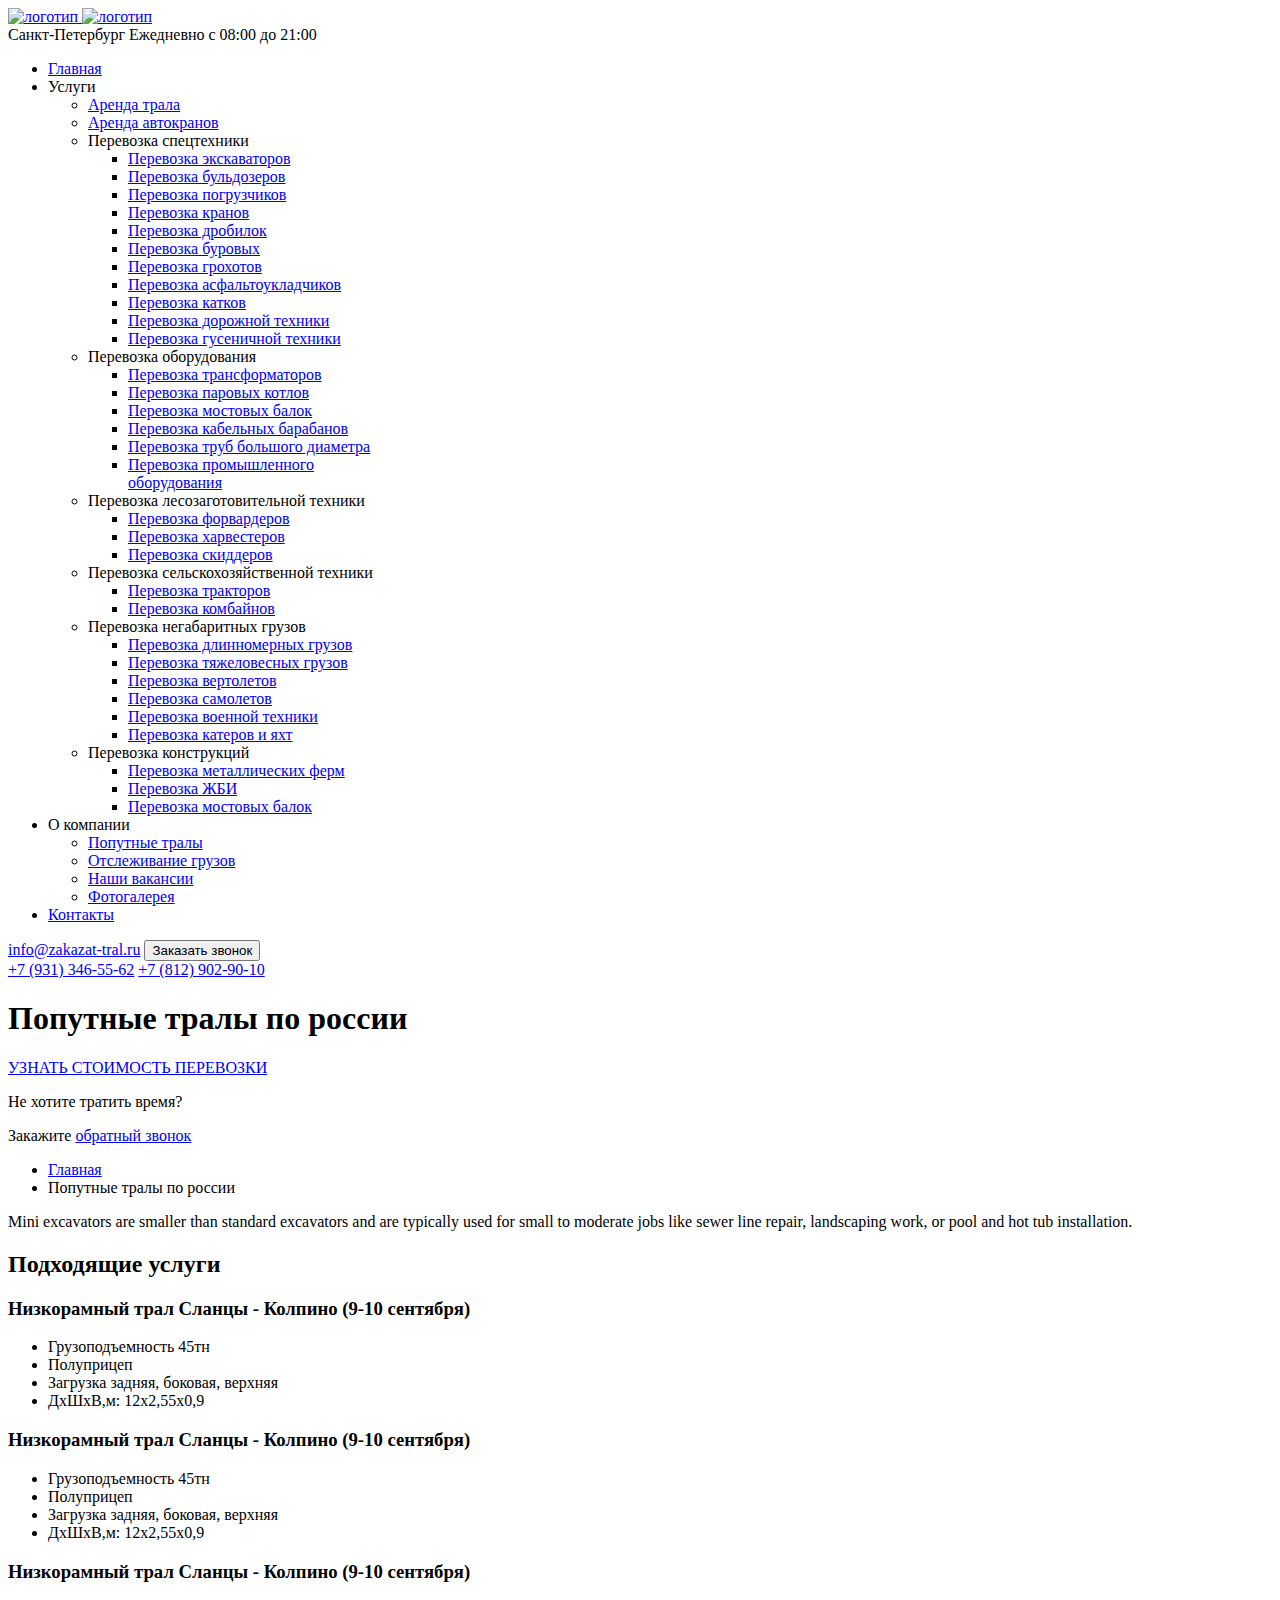
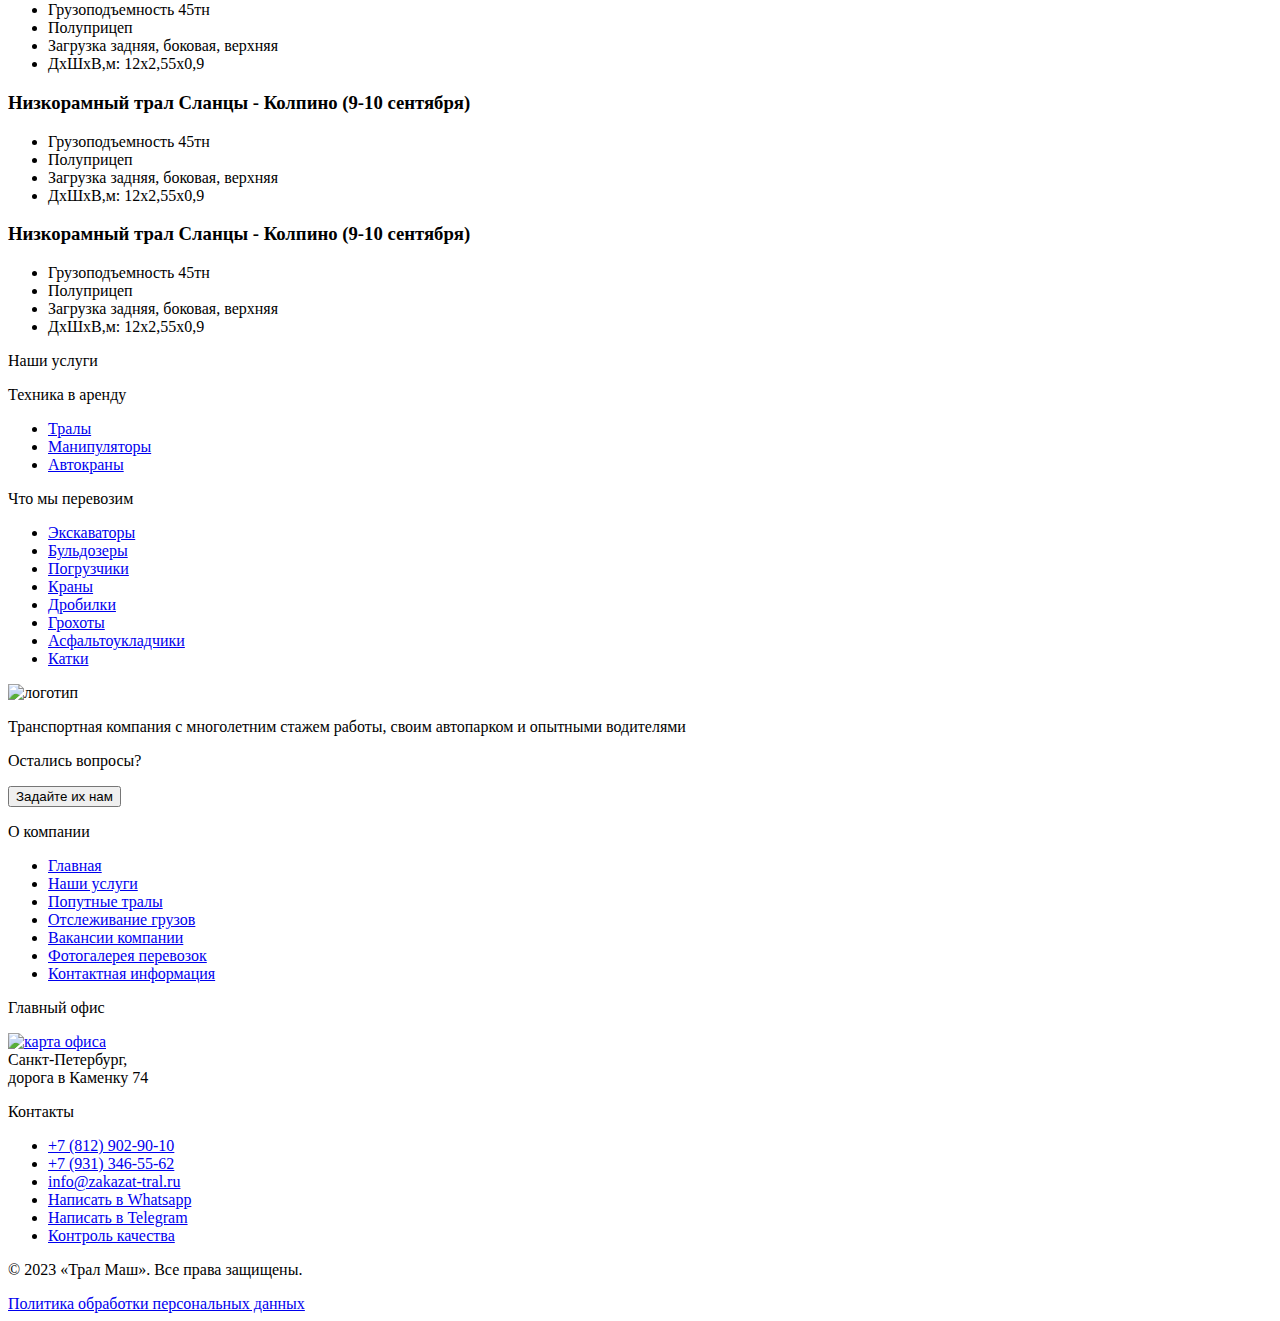
==== pages/accordion.html @ 490d4612 "init:my site" ====
<!DOCTYPE html>
<html lang="en">
<head>
    <meta charset="UTF-8">
    <meta http-equiv="X-UA-Compatible" content="IE=edge">
    <meta name="viewport" content="width=device-width, initial-scale=1.0">
    <title>Попутные тралы по россии</title>
    <link rel="stylesheet" href="./assets/style/lib.css">
    <link rel="preload" href="./assets/style/burger.css" as="style" onload="this.rel='stylesheet'">
    <link rel="stylesheet" href="./assets/style/style.css">
</head>
<body>
    <div class="wrapper">
        <header class="header">
            <div class="container">
                <div class="header__wrapper">
                    <a href="/" class="header__logo">
                        <picture>
                            <source srcset="./assets/image/logo991.webp" media="(max-width: 991px)" type="image/webp">
                            <source srcset="./assets/image/logo991.png" media="(max-width: 991px)" type="image/png">
                            <source srcset="./assets/image/logo.webp"  type="image/webp">
                            <source srcset="./assets/image/logo.png"  type="image/png">
                            <img class="header__logo1" src="./assets/image/logo.png" alt="логотип" width="150" height="57">
                        </picture>
                        <img class="header__logo2" src="./assets/image/logo991.png" alt="логотип" width="150" height="57">
                    </a>
                    <div class="header-middle">
                        <div class="header-middle--up">
                            <span class="header-middle__location">Санкт-Петербург</span>
                            <span class="header-middle__time-work">Ежедневно с 08:00 до 21:00</span>
                        </div>
                        <div class="header-middle--down">
                            <nav class="nav">
                                <ul class="nav__items">
                                    <li class="nav__item" tabindex="0">
                                        <a class="nav__link" href="/">Главная</a>
                                    </li>
                                    <li class="nav__item" tabindex="0">
                                        <span class="nav__item-dropdown">Услуги</span> 
                                        <div class="nav__item-dropdown__wrapper">
                                            <ul class="dropdown__items">
                                                <li class="dropdown__item">
                                                    <a href="/" class="dropdown__link">Аренда трала</a>
                                                </li>
                                                <li class="dropdown__item">
                                                    <a href="/" class="dropdown__link">Аренда автокранов</a>
                                                </li>
                                                <li class="dropdown__item dropdown__item-icon">
                                                    <span class="dropdown__item-block">Перевозка спецтехники</span>
                                                    <div class="dropdown__item-block__wrapper">
                                                        <ul class="dropdown-inner__items">
                                                            <li class="dropdown-inner__item">
                                                                <a href="/" class="dropdown-inner__link">Перевозка экскаваторов</a>
                                                            </li>
                                                            <li class="dropdown-inner__item">
                                                                <a href="/" class="dropdown-inner__link">Перевозка бульдозеров</a>
                                                            </li>
                                                            <li class="dropdown-inner__item">
                                                                <a href="/" class="dropdown-inner__link">Перевозка погрузчиков</a>
                                                            </li>
                                                            <li class="dropdown-inner__item">
                                                                <a href="/" class="dropdown-inner__link">Перевозка кранов</a>
                                                            </li>
                                                            <li class="dropdown-inner__item">
                                                                <a href="/" class="dropdown-inner__link">Перевозка дробилок</a>
                                                            </li>
                                                            <li class="dropdown-inner__item">
                                                                <a href="/" class="dropdown-inner__link">Перевозка буровых</a>
                                                            </li>
                                                            <li class="dropdown-inner__item">
                                                                <a href="/" class="dropdown-inner__link">Перевозка грохотов</a>
                                                            </li>
                                                            <li class="dropdown-inner__item">
                                                                <a href="/" class="dropdown-inner__link">Перевозка асфальтоукладчиков</a>
                                                            </li>
                                                            <li class="dropdown-inner__item">
                                                                <a href="/" class="dropdown-inner__link">Перевозка катков</a>
                                                            </li>
                                                            <li class="dropdown-inner__item">
                                                                <a href="/" class="dropdown-inner__link">Перевозка дорожной техники</a>
                                                            </li>
                                                            <li class="dropdown-inner__item">
                                                                <a href="/" class="dropdown-inner__link">Перевозка гусеничной техники</a>
                                                            </li>
                                                        </ul>
                                                    </div>
                                                </li>
                                                <li class="dropdown__item dropdown__item-icon">
                                                    <span class="dropdown__item-block">Перевозка оборудования</span>
                                                    <div class="dropdown__item-block__wrapper">
                                                        <ul class="dropdown-inner__items">
                                                            <li class="dropdown-inner__item">
                                                                <a href="/" class="dropdown-inner__link">Перевозка трансформаторов</a>
                                                            </li>
                                                            <li class="dropdown-inner__item">
                                                                <a href="/" class="dropdown-inner__link">Перевозка паровых котлов</a>
                                                            </li>
                                                            <li class="dropdown-inner__item">
                                                                <a href="/" class="dropdown-inner__link">Перевозка мостовых балок</a>
                                                            </li>
                                                            <li class="dropdown-inner__item">
                                                                <a href="/" class="dropdown-inner__link">Перевозка кабельных барабанов</a>
                                                            </li>
                                                            <li class="dropdown-inner__item">
                                                                <a href="/" class="dropdown-inner__link">Перевозка труб большого диаметра</a>
                                                            </li>
                                                            <li class="dropdown-inner__item">
                                                                <a href="/" class="dropdown-inner__link">Перевозка промышленного <br>оборудования</a>
                                                            </li>
                                                        </ul>
                                                    </div>
                                                </li>
                                                <li class="dropdown__item dropdown__item-icon">
                                                    <span class="dropdown__item-block">Перевозка лесозаготовительной техники</span>
                                                    <div class="dropdown__item-block__wrapper">
                                                        <ul class="dropdown-inner__items">
                                                            <li class="dropdown-inner__item">
                                                                <a href="/" class="dropdown-inner__link">Перевозка форвардеров</a>
                                                            </li>
                                                            <li class="dropdown-inner__item">
                                                                <a href="/" class="dropdown-inner__link">Перевозка харвестеров</a>
                                                            </li>
                                                            <li class="dropdown-inner__item">
                                                                <a href="/" class="dropdown-inner__link">Перевозка скиддеров</a>
                                                            </li>
                                                        </ul>
                                                    </div>
                                                </li>
                                                <li class="dropdown__item dropdown__item-icon">
                                                    <span class="dropdown__item-block">Перевозка сельскохозяйственной техники</span>
                                                    <div class="dropdown__item-block__wrapper">
                                                        <ul class="dropdown-inner__items">
                                                            <li class="dropdown-inner__item">
                                                                <a href="/" class="dropdown-inner__link">Перевозка тракторов</a>
                                                            </li>
                                                            <li class="dropdown-inner__item">
                                                                <a href="/" class="dropdown-inner__link">Перевозка комбайнов</a>
                                                            </li>
                                                        </ul>
                                                    </div>
                                                </li>
                                                <li class="dropdown__item dropdown__item-icon">
                                                    <span class="dropdown__item-block">Перевозка негабаритных грузов</span>
                                                    <div class="dropdown__item-block__wrapper">
                                                        <ul class="dropdown-inner__items">
                                                            <li class="dropdown-inner__item">
                                                                <a href="/" class="dropdown-inner__link">Перевозка длинномерных грузов</a>
                                                            </li>
                                                            <li class="dropdown-inner__item">
                                                                <a href="/" class="dropdown-inner__link">Перевозка тяжеловесных грузов</a>
                                                            </li>
                                                            <li class="dropdown-inner__item">
                                                                <a href="/" class="dropdown-inner__link">Перевозка вертолетов</a>
                                                            </li>
                                                            <li class="dropdown-inner__item">
                                                                <a href="/" class="dropdown-inner__link">Перевозка самолетов</a>
                                                            </li>
                                                            <li class="dropdown-inner__item">
                                                                <a href="/" class="dropdown-inner__link">Перевозка военной техники</a>
                                                            </li>
                                                            <li class="dropdown-inner__item">
                                                                <a href="/" class="dropdown-inner__link">Перевозка катеров и яхт</a>
                                                            </li>
                                                        </ul>
                                                    </div>
                                                </li>
                                                <li class="dropdown__item dropdown__item-icon">
                                                    <span class="dropdown__item-block">Перевозка конструкций</span>
                                                    <div class="dropdown__item-block__wrapper">
                                                        <ul class="dropdown-inner__items">
                                                            <li class="dropdown-inner__item">
                                                                <a href="/" class="dropdown-inner__link">Перевозка металлических ферм</a>
                                                            </li>
                                                            <li class="dropdown-inner__item">
                                                                <a href="/" class="dropdown-inner__link">Перевозка ЖБИ</a>
                                                            </li>
                                                            <li class="dropdown-inner__item">
                                                                <a href="/" class="dropdown-inner__link">Перевозка мостовых балок</a>
                                                            </li>
                                                        </ul>
                                                    </div>
                                                </li>
                                            </ul>
                                        </div>
                                    </li>
                                    <li class="nav__item" tabindex="0">
                                        <span class="nav__item-dropdown">О компании</span>
                                        <div class="nav__item-dropdown__wrapper">
                                            <ul class="dropdown__items">
                                                <li class="dropdown__item">
                                                    <a href="./pages/services.html" class="dropdown__link">Попутные тралы</a>
                                                </li>
                                                <li class="dropdown__item">
                                                    <a href="./pages/accordion.html" class="dropdown__link">Отслеживание грузов</a>
                                                </li>
                                                <li class="dropdown__item">
                                                    <a href="/" class="dropdown__link">Наши вакансии</a>
                                                </li>
                                                <li class="dropdown__item">
                                                    <a href="/" class="dropdown__link">Фотогалерея</a>
                                                </li>
                                            </ul>
                                        </div>
                                    </li>
                                    <li class="nav__item">
                                        <a href="./pages/contacts.html" class="nav__link">Контакты</a>
                                    </li>
                                </ul>
                            </nav>
                        </div>
                    </div>
                    <div class="header-contact">
                        <div class="header-contact__order">
                            <a class="header-contact__order-mail" href="mailto:info@zakazat-tral.ru">info@zakazat-tral.ru</a>
                            <button class="header-contact__order-btn btn-header-footer js-show-callback" value="Заказать звонок">Заказать звонок</button> 
                        </div>
                        <div class="header-contact__numbers">
                            <a href="https://wa.me/89313465562" class="header-contact__numbers-whatsup"></a>
                            <a href="tg://resolve?domain=tral_mash" class="header-contact__numbers-telegram"></a>
                            <a class="header-contact__numbers-phone--first" href="tel:89313465562">+7 (931) 346-55-62</a>
                            <a class="header-contact__numbers-phone--second" href="tel:88129029010">+7 (812) 902-90-10</a>
                        </div>
                    </div>
                    <div class="header-burder">
                        <span class="header-burder__line"></span>
                    </div>
                </div>
            </div>
        </header>
        <main>
            <section class="welcome webp">
                <div class="container">
                    <h1 class="welcome__title services__title">Попутные тралы по россии</h1>
                    <div class="price">
                        <a class="price__btn" href="#calc">УЗНАТЬ СТОИМОСТЬ ПЕРЕВОЗКИ</a>
                        <div class="price__wrapper">
                            <div class="price__block">
                                <p class="price__block-text">Не хотите тратить время?</p>
                                <span class="price__block-order">Закажите 
                                    <a class="price__block-callback" href="/">обратный звонок</a>
                                </span>
                            </div>
                            <div class="price__icon"></div>
                        </div>
                    </div>
                </div>
            </section>
            <div class="page-wrapper container">
                <div class="accordion">
                    <div class="breadcrumbs">
                        <ul class="breadcrumbs__items">
                            <li class="breadcrumbs__item">
                                <a class="breadcrumbs__link" href="/">Главная</a>
                            </li>
                            <li class="breadcrumbs__item">Попутные тралы по россии</li>
                        </ul>
                    </div>
                    <p class="services__subtitle">Mini excavators are smaller than standard excavators and are typically used for small to moderate jobs like sewer line repair, landscaping work, or pool and hot tub installation.</p>
                    <section class="accordion-block">
                        <h2 class="accordion__title">Подходящие услуги</h2>
                        <div class="accordionWrapper">

                            <div class="accordionItem close">
                                <h3 class="accordionItemHeading">Низкорамный трал Сланцы - Колпино (9-10 сентября)</h3>
                                <div class="accordionItemContent">
                                    <ul>
                                        <li>Грузоподъемность 45тн</li>
                                        <li>Полуприцеп</li>
                                        <li>Загрузка задняя, боковая, верхняя</li>
                                        <li>ДxШxВ,м: 12x2,55x0,9</li>
                                    </ul>
                                </div>
                            </div>

                            <div class="accordionItem close">
                                <h3 class="accordionItemHeading">Низкорамный трал Сланцы - Колпино (9-10 сентября)</h3>
                                <div class="accordionItemContent">
                                    <ul>
                                        <li>Грузоподъемность 45тн</li>
                                        <li>Полуприцеп</li>
                                        <li>Загрузка задняя, боковая, верхняя</li>
                                        <li>ДxШxВ,м: 12x2,55x0,9</li>
                                    </ul>
                                </div>
                            </div>

                            <div class="accordionItem close">
                                <h3 class="accordionItemHeading">Низкорамный трал Сланцы - Колпино (9-10 сентября)</h3>
                                <div class="accordionItemContent">
                                    <ul>
                                        <li>Грузоподъемность 45тн</li>
                                        <li>Полуприцеп</li>
                                        <li>Загрузка задняя, боковая, верхняя</li>
                                        <li>ДxШxВ,м: 12x2,55x0,9</li>
                                    </ul>
                                </div>
                            </div>

                            <div class="accordionItem close">
                                <h3 class="accordionItemHeading">Низкорамный трал Сланцы - Колпино (9-10 сентября)</h3>
                                <div class="accordionItemContent">
                                    <ul>
                                        <li>Грузоподъемность 45тн</li>
                                        <li>Полуприцеп</li>
                                        <li>Загрузка задняя, боковая, верхняя</li>
                                        <li>ДxШxВ,м: 12x2,55x0,9</li>
                                    </ul>
                                </div>
                            </div>

                            <div class="accordionItem close">
                                <h3 class="accordionItemHeading">Низкорамный трал Сланцы - Колпино (9-10 сентября)</h3>
                                <div class="accordionItemContent">
                                    <ul>
                                        <li>Грузоподъемность 45тн</li>
                                        <li>Полуприцеп</li>
                                        <li>Загрузка задняя, боковая, верхняя</li>
                                        <li>ДxШxВ,м: 12x2,55x0,9</li>
                                    </ul>
                                </div>
                            </div>


                            </div>
                    </section>
                </div>
                <aside class="menu">
                    <p class="menu__title">Наши услуги</p>
                    <span class="menu__items-title">Техника в аренду</span>
                    <ul class="menu__items">
                        <li class="menu__item">
                            <a href="#" class="menu__link">Тралы</a>
                        </li>
                        <li class="menu__item">
                            <a href="#" class="menu__link">Манипуляторы</a>
                        </li>
                        <li class="menu__item">
                            <a href="#" class="menu__link">Автокраны</a>
                        </li>
                    </ul>
                    <span class="menu__items-title">Что мы перевозим</span>
                    <ul class="menu__items">
                        <li class="menu__item">
                            <a href="#" class="menu__link">Экскаваторы</a>
                        </li>
                        <li class="menu__item">
                            <a href="#" class="menu__link">Бульдозеры</a>
                        </li>
                        <li class="menu__item">
                            <a href="#" class="menu__link">Погрузчики</a>
                        </li>
                        <li class="menu__item">
                            <a href="#" class="menu__link">Краны</a>
                        </li>
                        <li class="menu__item">
                            <a href="#" class="menu__link">Дробилки</a>
                        </li>
                        <li class="menu__item">
                            <a href="#" class="menu__link">Грохоты</a>
                        </li>
                        <li class="menu__item">
                            <a href="#" class="menu__link">Асфальтоукладчики</a>
                        </li>
                        <li class="menu__item">
                            <a href="#" class="menu__link">Катки</a>
                        </li>
                    </ul>
                </aside>
            </div>
        </main>
        <footer class="footer">
            <div class="container">
                <div class="footer-up">
                    <div class="footer-up__question">
                        <div class="footer-up__question-logo">
                            <img src="./assets/image/logo.png" alt="логотип" width="120" height="66">
                        </div>
                        <p class="footer-up__question-title">Транспортная компания с многолетним стажем работы, своим автопарком и опытными водителями</p>
                        <p class="footer-up__question-subtitle">Остались вопросы?</p>
                        <button class="footer-up__question-btn btn-header-footer js-ask-question" type="submit" value="Задайте их нам">Задайте их нам</button>
                    </div>
                    <div class="footer-up__company">
                        <p class="footer-title">О компании</p>
                        <ul class="footer-up__company-items">
                            <li class="footer-up__company-item">
                                <a href="/" class="footer-up__company-link">Главная</a>
                            </li>
                            <li class="footer-up__company-item">
                                <a href="/" class="footer-up__company-link">Наши услуги</a>
                            </li>
                            <li class="footer-up__company-item">
                                <a href="/" class="footer-up__company-link">Попутные тралы</a>
                            </li>
                            <li class="footer-up__company-item">
                                <a href="/" class="footer-up__company-link">Отслеживание грузов</a>
                            </li>
                            <li class="footer-up__company-item">
                                <a href="/" class="footer-up__company-link">Вакансии компании</a>
                            </li>
                            <li class="footer-up__company-item">
                                <a href="/" class="footer-up__company-link">Фотогалерея перевозок</a>
                            </li>
                            <li class="footer-up__company-item">
                                <a href="/" class="footer-up__company-link">Контактная информация</a>
                            </li>
                        </ul>
                    </div>
                    <div class="footer-up__office">
                        <p class="footer-title">Главный офис</p>
                        <a href="./pages/contacts.html">
                            <div class="footer-up__office-map">
                                <img src="./assets/image/footer-map.jpg" alt="карта офиса" width="182" height="102">
                            </div>
                        </a>
                        <span class="footer-up__office-address">Санкт-Петербург,<br> дорога в Каменку 74</span>
                    </div>
                    <div class="footer-up__contacts">
                        <p class="footer-title">Контакты</p>
                        <ul class="footer-up__contacts-items">
                            <li class="footer-up__contacts-item">
                                <a href="tel:88129029010" class="footer-up__contacts-link--phone">+7 (812) 902-90-10</a>
                            </li>
                            <li class="footer-up__contacts-item">
                                <a href="tel:89313465562" class="footer-up__contacts-link--phone">+7 (931) 346-55-62</a>
                            </li>
                            <li class="footer-up__contacts-item">
                                <a href="mailto:info@zakazat-tral.ru" class="footer-up__contacts-link--mail">info@zakazat-tral.ru</a>
                            </li>
                            <li class="footer-up__contacts-item">
                                <a href="/" class="footer-up__contacts-link--wa">Написать в Whatsapp</a>
                            </li>
                            <li class="footer-up__contacts-item">
                                <a href="/" class="footer-up__contacts-link--tg">Написать в Telegram</a>
                            </li>
                            <li class="footer-up__contacts-item">
                                <a href="/" class="footer-up__contacts-link--control js-quality-control">Контроль качества</a>
                            </li>
                        </ul>
                    </div>
                </div>
                <div class="footer-down">
                    <p class="footer-down__date-rule">© 2023 «Трал Маш». Все права защищены.</p>
                    <a class="footer-down__politics" href="/">
                            Политика обработки персональных данных
                    </a>
                </div>
            </div>
        </footer>
    </div>
    <script src="./assets/js/lib.js"></script>
    <script src="./assets/js/main.js"></script>
    <script src="./assets/js/burger.js"></script>
</body>
</html>
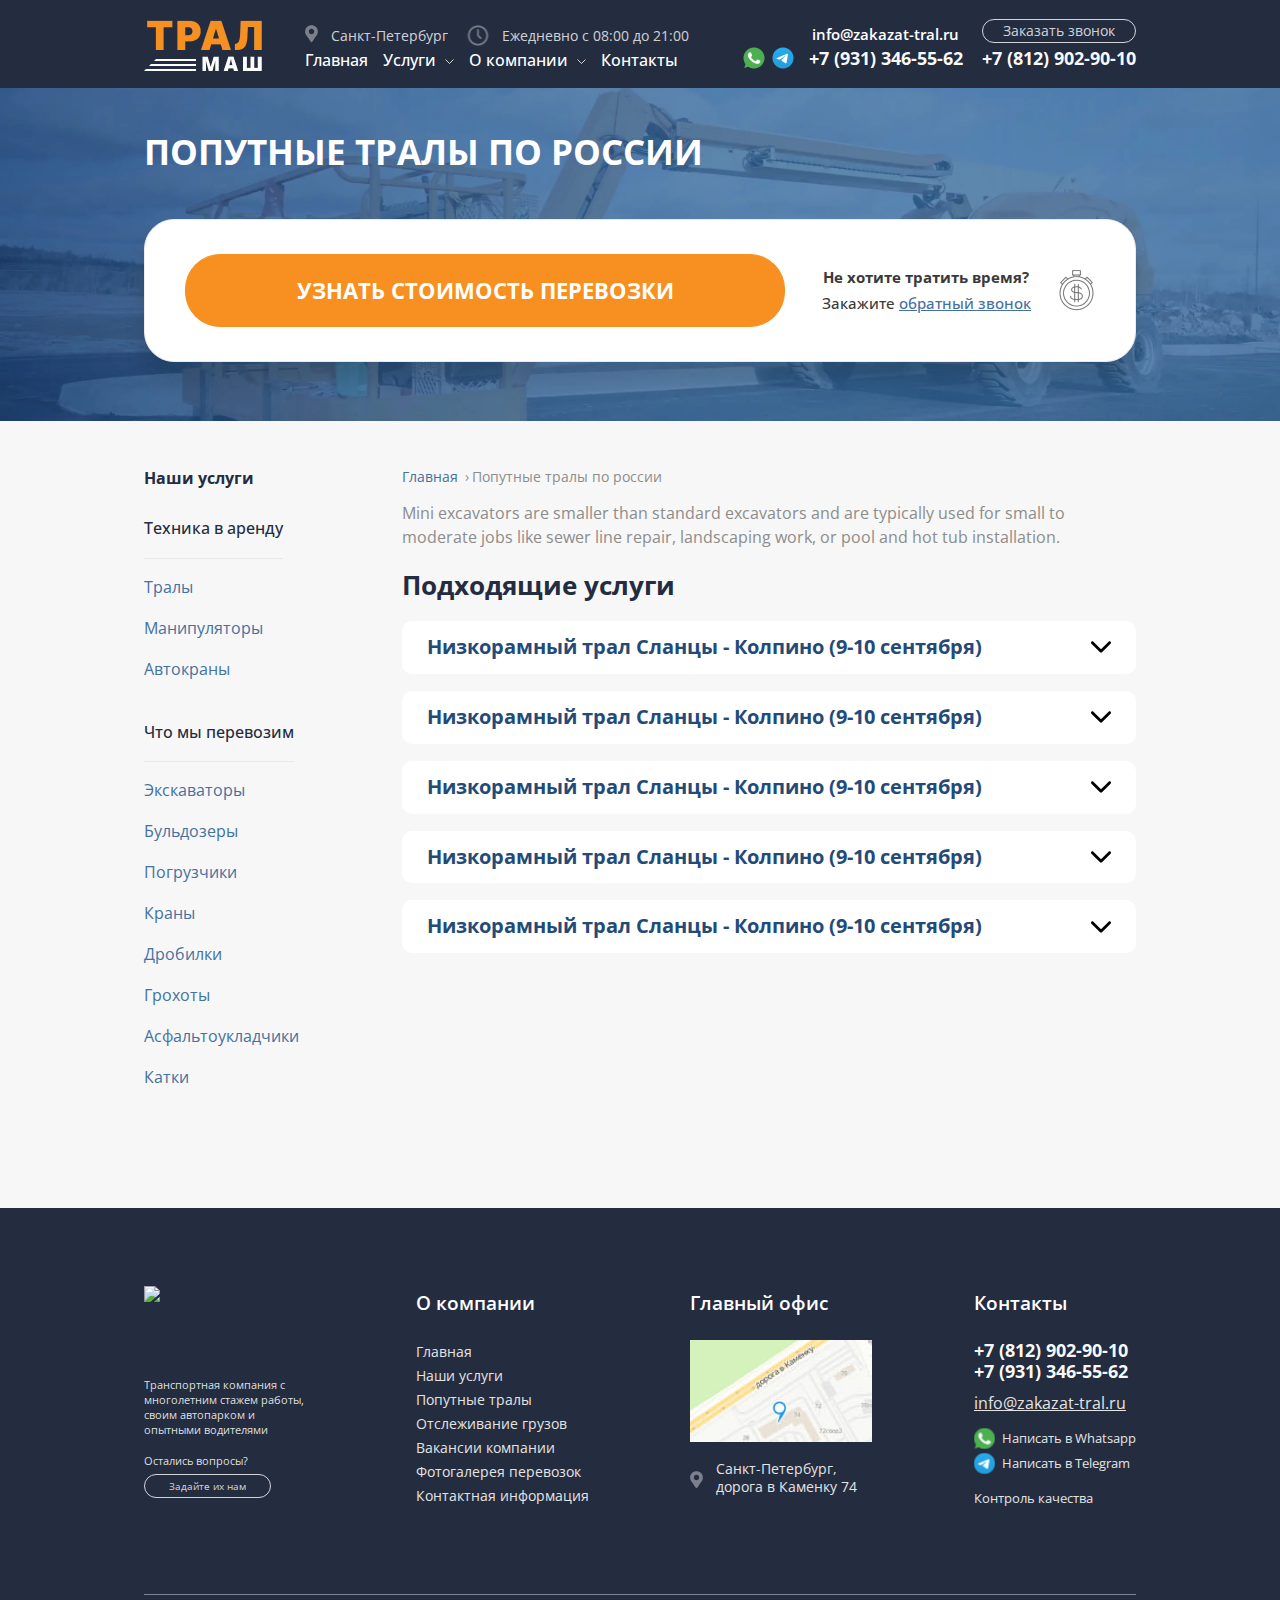
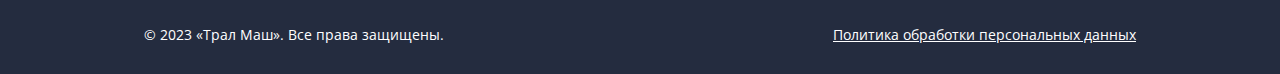
==== commit 0467d390: "feat change path" ====
--- a/pages/accordion.html
+++ b/pages/accordion.html
@@ -5,9 +5,9 @@
     <meta http-equiv="X-UA-Compatible" content="IE=edge">
     <meta name="viewport" content="width=device-width, initial-scale=1.0">
     <title>Попутные тралы по россии</title>
-    <link rel="stylesheet" href="./assets/style/lib.css">
-    <link rel="preload" href="./assets/style/burger.css" as="style" onload="this.rel='stylesheet'">
-    <link rel="stylesheet" href="./assets/style/style.css">
+    <link rel="stylesheet" href="../assets/style/lib.css">
+    <link rel="preload" href="../assets/style/burger.css" as="style" onload="this.rel='stylesheet'">
+    <link rel="stylesheet" href="../assets/style/style.css">
 </head>
 <body>
     <div class="wrapper">
@@ -16,13 +16,13 @@
                 <div class="header__wrapper">
                     <a href="/" class="header__logo">
                         <picture>
-                            <source srcset="./assets/image/logo991.webp" media="(max-width: 991px)" type="image/webp">
-                            <source srcset="./assets/image/logo991.png" media="(max-width: 991px)" type="image/png">
-                            <source srcset="./assets/image/logo.webp"  type="image/webp">
-                            <source srcset="./assets/image/logo.png"  type="image/png">
-                            <img class="header__logo1" src="./assets/image/logo.png" alt="логотип" width="150" height="57">
+                            <source srcset="../assets/image/logo991.webp" media="(max-width: 991px)" type="image/webp">
+                            <source srcset="../assets/image/logo991.png" media="(max-width: 991px)" type="image/png">
+                            <source srcset="../assets/image/logo.webp"  type="image/webp">
+                            <source srcset="../assets/image/logo.png"  type="image/png">
+                            <img class="header__logo1" src="../assets/image/logo.png" alt="логотип" width="150" height="57">
                         </picture>
-                        <img class="header__logo2" src="./assets/image/logo991.png" alt="логотип" width="150" height="57">
+                        <img class="header__logo2" src="../assets/image/logo991.png" alt="логотип" width="150" height="57">
                     </a>
                     <div class="header-middle">
                         <div class="header-middle--up">
@@ -409,7 +409,7 @@
                         <p class="footer-title">Главный офис</p>
                         <a href="./pages/contacts.html">
                             <div class="footer-up__office-map">
-                                <img src="./assets/image/footer-map.jpg" alt="карта офиса" width="182" height="102">
+                                <img src="../assets/image/footer-map.jpg" alt="карта офиса" width="182" height="102">
                             </div>
                         </a>
                         <span class="footer-up__office-address">Санкт-Петербург,<br> дорога в Каменку 74</span>
@@ -447,8 +447,8 @@
             </div>
         </footer>
     </div>
-    <script src="./assets/js/lib.js"></script>
-    <script src="./assets/js/main.js"></script>
-    <script src="./assets/js/burger.js"></script>
+    <script src="../assets/js/lib.js"></script>
+    <script src="../assets/js/main.js"></script>
+    <script src="../assets/js/burger.js"></script>
 </body>
 </html>--- a/assets/style/lib.css
+++ b/assets/style/lib.css
@@ -0,0 +1,368 @@
+/* calendar*/
+.air-datepicker-cell.-day-.-other-month-,.air-datepicker-cell.-year-.-other-decade-{color:var(--adp-color-other-month)}.air-datepicker-cell.-day-.-other-month-:hover,.air-datepicker-cell.-year-.-other-decade-:hover{color:var(--adp-color-other-month-hover)}.-disabled-.-focus-.air-datepicker-cell.-day-.-other-month-,.-disabled-.-focus-.air-datepicker-cell.-year-.-other-decade-{color:var(--adp-color-other-month)}.-selected-.air-datepicker-cell.-day-.-other-month-,.-selected-.air-datepicker-cell.-year-.-other-decade-{color:#fff;background:var(--adp-background-color-selected-other-month)}.-selected-.-focus-.air-datepicker-cell.-day-.-other-month-,.-selected-.-focus-.air-datepicker-cell.-year-.-other-decade-{background:var(--adp-background-color-selected-other-month-focused)}.-in-range-.air-datepicker-cell.-day-.-other-month-,.-in-range-.air-datepicker-cell.-year-.-other-decade-{background-color:var(--adp-background-color-in-range);color:var(--adp-color)}.-in-range-.-focus-.air-datepicker-cell.-day-.-other-month-,.-in-range-.-focus-.air-datepicker-cell.-year-.-other-decade-{background-color:var(--adp-background-color-in-range-focused)}.air-datepicker-cell.-day-.-other-month-:empty,.air-datepicker-cell.-year-.-other-decade-:empty{background:none;border:none}.air-datepicker-cell{border-radius:var(--adp-cell-border-radius);box-sizing:border-box;cursor:pointer;display:flex;position:relative;align-items:center;justify-content:center;z-index:1}.air-datepicker-cell.-focus-{background:var(--adp-cell-background-color-hover)}.air-datepicker-cell.-current-{color:var(--adp-color-current-date)}.air-datepicker-cell.-current-.-focus-{color:var(--adp-color)}.air-datepicker-cell.-current-.-in-range-{color:var(--adp-color-current-date)}.air-datepicker-cell.-disabled-{cursor:default;color:var(--adp-color-disabled)}.air-datepicker-cell.-disabled-.-focus-{color:var(--adp-color-disabled)}.air-datepicker-cell.-disabled-.-in-range-{color:var(--adp-color-disabled-in-range)}.air-datepicker-cell.-disabled-.-current-.-focus-{color:var(--adp-color-disabled)}.air-datepicker-cell.-in-range-{background:var(--adp-cell-background-color-in-range);border-radius:0}.air-datepicker-cell.-in-range-:hover{background:var(--adp-cell-background-color-in-range-hover)}.air-datepicker-cell.-range-from-{border:1px solid var(--adp-cell-border-color-in-range);background-color:var(--adp-cell-background-color-in-range);border-radius:var(--adp-cell-border-radius) 0 0 var(--adp-cell-border-radius)}.air-datepicker-cell.-range-to-{border:1px solid var(--adp-cell-border-color-in-range);background-color:var(--adp-cell-background-color-in-range);border-radius:0 var(--adp-cell-border-radius) var(--adp-cell-border-radius) 0}.air-datepicker-cell.-range-to-.-range-from-{border-radius:var(--adp-cell-border-radius)}.air-datepicker-cell.-selected-{color:#fff;border:none;background:var(--adp-cell-background-color-selected)}.air-datepicker-cell.-selected-.-current-{color:#fff;background:var(--adp-cell-background-color-selected)}.air-datepicker-cell.-selected-.-focus-{background:var(--adp-cell-background-color-selected-hover)}
+
+.air-datepicker-body{transition:all var(--adp-transition-duration) var(--adp-transition-ease)}.air-datepicker-body.-hidden-{display:none}.air-datepicker-body--day-names{display:grid;grid-template-columns:repeat(7, var(--adp-day-cell-width));margin:8px 0 3px}.air-datepicker-body--day-name{color:var(--adp-day-name-color);display:flex;align-items:center;justify-content:center;flex:1;text-align:center;text-transform:uppercase;font-size:.8em}.air-datepicker-body--day-name.-clickable-{cursor:pointer}.air-datepicker-body--day-name.-clickable-:hover{color:var(--adp-day-name-color-hover)}.air-datepicker-body--cells{display:grid}.air-datepicker-body--cells.-days-{grid-template-columns:repeat(7, var(--adp-day-cell-width));grid-auto-rows:var(--adp-day-cell-height)}.air-datepicker-body--cells.-months-{grid-template-columns:repeat(3, 1fr);grid-auto-rows:var(--adp-month-cell-height)}.air-datepicker-body--cells.-years-{grid-template-columns:repeat(4, 1fr);grid-auto-rows:var(--adp-year-cell-height)}
+
+.air-datepicker-nav{display:flex;justify-content:space-between;border-bottom:1px solid var(--adp-border-color-inner);min-height:var(--adp-nav-height);padding:var(--adp-padding);box-sizing:content-box}.-only-timepicker- .air-datepicker-nav{display:none}.air-datepicker-nav--title,.air-datepicker-nav--action{display:flex;cursor:pointer;align-items:center;justify-content:center}.air-datepicker-nav--action{width:var(--adp-nav-action-size);border-radius:var(--adp-border-radius);-webkit-user-select:none;-moz-user-select:none;user-select:none}.air-datepicker-nav--action:hover{background:var(--adp-background-color-hover)}.air-datepicker-nav--action:active{background:var(--adp-background-color-active)}.air-datepicker-nav--action.-disabled-{visibility:hidden}.air-datepicker-nav--action svg{width:32px;height:32px}.air-datepicker-nav--action path{fill:none;stroke:var(--adp-nav-arrow-color);stroke-width:2px}.air-datepicker-nav--title{border-radius:var(--adp-border-radius);padding:0 8px}.air-datepicker-nav--title i{font-style:normal;color:var(--adp-nav-color-secondary);margin-left:.3em}.air-datepicker-nav--title:hover{background:var(--adp-background-color-hover)}.air-datepicker-nav--title:active{background:var(--adp-background-color-active)}.air-datepicker-nav--title.-disabled-{cursor:default;background:none}
+
+.air-datepicker-buttons{display:grid;grid-auto-columns:1fr;grid-auto-flow:column}.air-datepicker-button{display:inline-flex;color:var(--adp-btn-color);border-radius:var(--adp-btn-border-radius);cursor:pointer;height:var(--adp-btn-height);border:none;background:rgba(255,255,255,0)}.air-datepicker-button:hover{color:var(--adp-btn-color-hover);background:var(--adp-btn-background-color-hover)}.air-datepicker-button:focus{color:var(--adp-btn-color-hover);background:var(--adp-btn-background-color-hover);outline:none}.air-datepicker-button:active{background:var(--adp-btn-background-color-active)}.air-datepicker-button span{outline:none;display:flex;align-items:center;justify-content:center;width:100%;height:100%}
+
+.air-datepicker-time{display:grid;grid-template-columns:max-content 1fr;grid-column-gap:12px;align-items:center;position:relative;padding:0 var(--adp-time-padding-inner)}.-only-timepicker- .air-datepicker-time{border-top:none}.air-datepicker-time--current{display:flex;align-items:center;flex:1;font-size:14px;text-align:center}.air-datepicker-time--current-colon{margin:0 2px 3px;line-height:1}.air-datepicker-time--current-hours,.air-datepicker-time--current-minutes{line-height:1;font-size:19px;font-family:"Century Gothic", CenturyGothic, AppleGothic, sans-serif;position:relative;z-index:1}.air-datepicker-time--current-hours:after,.air-datepicker-time--current-minutes:after{content:'';background:var(--adp-background-color-hover);border-radius:var(--adp-border-radius);position:absolute;left:-2px;top:-3px;right:-2px;bottom:-2px;z-index:-1;opacity:0}.air-datepicker-time--current-hours.-focus-:after,.air-datepicker-time--current-minutes.-focus-:after{opacity:1}.air-datepicker-time--current-ampm{text-transform:uppercase;align-self:flex-end;color:var(--adp-time-day-period-color);margin-left:6px;font-size:11px;margin-bottom:1px}.air-datepicker-time--row{display:flex;align-items:center;font-size:11px;height:17px;background:linear-gradient(to right, var(--adp-time-track-color), var(--adp-time-track-color)) left 50%/100% var(--adp-time-track-height) no-repeat}.air-datepicker-time--row:first-child{margin-bottom:4px}.air-datepicker-time--row input[type='range']{background:none;cursor:pointer;flex:1;height:100%;width:100%;padding:0;margin:0;-webkit-appearance:none}.air-datepicker-time--row input[type='range']::-webkit-slider-thumb{-webkit-appearance:none}.air-datepicker-time--row input[type='range']::-ms-tooltip{display:none}.air-datepicker-time--row input[type='range']:hover::-webkit-slider-thumb{border-color:var(--adp-time-track-color-hover)}.air-datepicker-time--row input[type='range']:hover::-moz-range-thumb{border-color:var(--adp-time-track-color-hover)}.air-datepicker-time--row input[type='range']:hover::-ms-thumb{border-color:var(--adp-time-track-color-hover)}.air-datepicker-time--row input[type='range']:focus{outline:none}.air-datepicker-time--row input[type='range']:focus::-webkit-slider-thumb{background:var(--adp-cell-background-color-selected);border-color:var(--adp-cell-background-color-selected)}.air-datepicker-time--row input[type='range']:focus::-moz-range-thumb{background:var(--adp-cell-background-color-selected);border-color:var(--adp-cell-background-color-selected)}.air-datepicker-time--row input[type='range']:focus::-ms-thumb{background:var(--adp-cell-background-color-selected);border-color:var(--adp-cell-background-color-selected)}.air-datepicker-time--row input[type='range']::-webkit-slider-thumb{box-sizing:border-box;height:12px;width:12px;border-radius:3px;border:1px solid var(--adp-time-track-color);background:#fff;cursor:pointer;-webkit-transition:background var(--adp-transition-duration);transition:background var(--adp-transition-duration)}.air-datepicker-time--row input[type='range']::-moz-range-thumb{box-sizing:border-box;height:12px;width:12px;border-radius:3px;border:1px solid var(--adp-time-track-color);background:#fff;cursor:pointer;-moz-transition:background var(--adp-transition-duration);transition:background var(--adp-transition-duration)}.air-datepicker-time--row input[type='range']::-ms-thumb{box-sizing:border-box;height:12px;width:12px;border-radius:3px;border:1px solid var(--adp-time-track-color);background:#fff;cursor:pointer;-ms-transition:background var(--adp-transition-duration);transition:background var(--adp-transition-duration)}.air-datepicker-time--row input[type='range']::-webkit-slider-thumb{margin-top:calc(var(--adp-time-thumb-size) / 2 * -1)}.air-datepicker-time--row input[type='range']::-webkit-slider-runnable-track{border:none;height:var(--adp-time-track-height);cursor:pointer;color:transparent;background:transparent}.air-datepicker-time--row input[type='range']::-moz-range-track{border:none;height:var(--adp-time-track-height);cursor:pointer;color:transparent;background:transparent}.air-datepicker-time--row input[type='range']::-ms-track{border:none;height:var(--adp-time-track-height);cursor:pointer;color:transparent;background:transparent}.air-datepicker-time--row input[type='range']::-ms-fill-lower{background:transparent}.air-datepicker-time--row input[type='range']::-ms-fill-upper{background:transparent}
+
+.air-datepicker{--adp-font-family: -apple-system, BlinkMacSystemFont, "Segoe UI", Roboto, Helvetica, Arial, sans-serif, "Apple Color Emoji", "Segoe UI Emoji", "Segoe UI Symbol";--adp-font-size: 14px;--adp-width: 246px;--adp-z-index: 100;--adp-padding: 4px;--adp-grid-areas:
+    'nav'
+    'body'
+    'timepicker'
+    'buttons';--adp-transition-duration: .3s;--adp-transition-ease: ease-out;--adp-transition-offset: 8px;--adp-background-color: #fff;--adp-background-color-hover: #f0f0f0;--adp-background-color-active: #eaeaea;--adp-background-color-in-range: rgba(92, 196, 239, .1);--adp-background-color-in-range-focused: rgba(92, 196, 239, .2);--adp-background-color-selected-other-month-focused: #8ad5f4;--adp-background-color-selected-other-month: #a2ddf6;--adp-color: #4a4a4a;--adp-color-secondary: #9c9c9c;--adp-accent-color: #4eb5e6;--adp-color-current-date: var(--adp-accent-color);--adp-color-other-month: #dedede;--adp-color-disabled: #aeaeae;--adp-color-disabled-in-range: #939393;--adp-color-other-month-hover: #c5c5c5;--adp-border-color: #dbdbdb;--adp-border-color-inner: #efefef;--adp-border-radius: 4px;--adp-border-color-inline: #d7d7d7;--adp-nav-height: 32px;--adp-nav-arrow-color: var(--adp-color-secondary);--adp-nav-action-size: 32px;--adp-nav-color-secondary: var(--adp-color-secondary);--adp-day-name-color: #ff9a19;--adp-day-name-color-hover: #8ad5f4;--adp-day-cell-width: 1fr;--adp-day-cell-height: 32px;--adp-month-cell-height: 42px;--adp-year-cell-height: 56px;--adp-pointer-size: 10px;--adp-poiner-border-radius: 2px;--adp-pointer-offset: 14px;--adp-cell-border-radius: 4px;--adp-cell-background-color-hover: var(--adp-background-color-hover);--adp-cell-background-color-selected: #5cc4ef;--adp-cell-background-color-selected-hover: #45bced;--adp-cell-background-color-in-range: rgba(92, 196, 239, 0.1);--adp-cell-background-color-in-range-hover: rgba(92, 196, 239, 0.2);--adp-cell-border-color-in-range: var(--adp-cell-background-color-selected);--adp-btn-height: 32px;--adp-btn-color: var(--adp-accent-color);--adp-btn-color-hover: var(--adp-color);--adp-btn-border-radius: var(--adp-border-radius);--adp-btn-background-color-hover: var(--adp-background-color-hover);--adp-btn-background-color-active: var(--adp-background-color-active);--adp-time-track-height: 1px;--adp-time-track-color: #dedede;--adp-time-track-color-hover: #b1b1b1;--adp-time-thumb-size: 12px;--adp-time-padding-inner: 10px;--adp-time-day-period-color: var(--adp-color-secondary);--adp-mobile-font-size: 16px;--adp-mobile-nav-height: 40px;--adp-mobile-width: 320px;--adp-mobile-day-cell-height: 38px;--adp-mobile-month-cell-height: 48px;--adp-mobile-year-cell-height: 64px}.air-datepicker-overlay{--adp-overlay-background-color: rgba(0, 0, 0, .3);--adp-overlay-transition-duration: .3s;--adp-overlay-transition-ease: ease-out;--adp-overlay-z-index: 99}
+
+.air-datepicker{background:var(--adp-background-color);border:1px solid var(--adp-border-color);box-shadow:0 4px 12px rgba(0,0,0,0.15);border-radius:var(--adp-border-radius);box-sizing:content-box;display:grid;grid-template-columns:1fr;grid-template-rows:repeat(4, max-content);grid-template-areas:var(--adp-grid-areas);font-family:var(--adp-font-family),sans-serif;font-size:var(--adp-font-size);color:var(--adp-color);width:var(--adp-width);position:absolute;transition:opacity var(--adp-transition-duration) var(--adp-transition-ease),transform var(--adp-transition-duration) var(--adp-transition-ease);z-index:var(--adp-z-index)}.air-datepicker:not(.-custom-position-){opacity:0}.air-datepicker.-from-top-{transform:translateY(calc(var(--adp-transition-offset) * -1))}.air-datepicker.-from-right-{transform:translateX(var(--adp-transition-offset))}.air-datepicker.-from-bottom-{transform:translateY(var(--adp-transition-offset))}.air-datepicker.-from-left-{transform:translateX(calc(var(--adp-transition-offset) * -1))}.air-datepicker.-active-:not(.-custom-position-){transform:translate(0, 0);opacity:1}.air-datepicker.-active-.-custom-position-{transition:none}.air-datepicker.-inline-{border-color:var(--adp-border-color-inline);box-shadow:none;position:static;left:auto;right:auto;opacity:1;transform:none}.air-datepicker.-inline- .air-datepicker--pointer{display:none}.air-datepicker.-is-mobile-{--adp-font-size: var(--adp-mobile-font-size);--adp-day-cell-height: var(--adp-mobile-day-cell-height);--adp-month-cell-height: var(--adp-mobile-month-cell-height);--adp-year-cell-height: var(--adp-mobile-year-cell-height);--adp-nav-height: var(--adp-mobile-nav-height);--adp-nav-action-size: var(--adp-mobile-nav-height);position:fixed;width:var(--adp-mobile-width);border:none}.air-datepicker.-is-mobile- *{-webkit-tap-highlight-color:transparent}.air-datepicker.-is-mobile- .air-datepicker--pointer{display:none}.air-datepicker.-is-mobile-:not(.-custom-position-){transform:translate(-50%, calc(-50% + var(--adp-transition-offset)))}.air-datepicker.-is-mobile-.-active-:not(.-custom-position-){transform:translate(-50%, -50%)}.air-datepicker.-custom-position-{transition:none}.air-datepicker-global-container{position:absolute;left:0;top:0}.air-datepicker--pointer{--pointer-half-size: calc(var(--adp-pointer-size) / 2);position:absolute;width:var(--adp-pointer-size);height:var(--adp-pointer-size);z-index:-1}.air-datepicker--pointer:after{content:'';position:absolute;background:#fff;border-top:1px solid var(--adp-border-color-inline);border-right:1px solid var(--adp-border-color-inline);border-top-right-radius:var(--adp-poiner-border-radius);width:var(--adp-pointer-size);height:var(--adp-pointer-size);box-sizing:border-box}.-top-left- .air-datepicker--pointer,.-top-center- .air-datepicker--pointer,.-top-right- .air-datepicker--pointer,[data-popper-placement^='top'] .air-datepicker--pointer{top:calc(100% - var(--pointer-half-size) + 1px)}.-top-left- .air-datepicker--pointer:after,.-top-center- .air-datepicker--pointer:after,.-top-right- .air-datepicker--pointer:after,[data-popper-placement^='top'] .air-datepicker--pointer:after{transform:rotate(135deg)}.-right-top- .air-datepicker--pointer,.-right-center- .air-datepicker--pointer,.-right-bottom- .air-datepicker--pointer,[data-popper-placement^='right'] .air-datepicker--pointer{right:calc(100% - var(--pointer-half-size) + 1px)}.-right-top- .air-datepicker--pointer:after,.-right-center- .air-datepicker--pointer:after,.-right-bottom- .air-datepicker--pointer:after,[data-popper-placement^='right'] .air-datepicker--pointer:after{transform:rotate(225deg)}.-bottom-left- .air-datepicker--pointer,.-bottom-center- .air-datepicker--pointer,.-bottom-right- .air-datepicker--pointer,[data-popper-placement^='bottom'] .air-datepicker--pointer{bottom:calc(100% - var(--pointer-half-size) + 1px)}.-bottom-left- .air-datepicker--pointer:after,.-bottom-center- .air-datepicker--pointer:after,.-bottom-right- .air-datepicker--pointer:after,[data-popper-placement^='bottom'] .air-datepicker--pointer:after{transform:rotate(315deg)}.-left-top- .air-datepicker--pointer,.-left-center- .air-datepicker--pointer,.-left-bottom- .air-datepicker--pointer,[data-popper-placement^='left'] .air-datepicker--pointer{left:calc(100% - var(--pointer-half-size) + 1px)}.-left-top- .air-datepicker--pointer:after,.-left-center- .air-datepicker--pointer:after,.-left-bottom- .air-datepicker--pointer:after,[data-popper-placement^='left'] .air-datepicker--pointer:after{transform:rotate(45deg)}.-top-left- .air-datepicker--pointer,.-bottom-left- .air-datepicker--pointer{left:var(--adp-pointer-offset)}.-top-right- .air-datepicker--pointer,.-bottom-right- .air-datepicker--pointer{right:var(--adp-pointer-offset)}.-top-center- .air-datepicker--pointer,.-bottom-center- .air-datepicker--pointer{left:calc(50% - var(--adp-pointer-size) / 2)}.-left-top- .air-datepicker--pointer,.-right-top- .air-datepicker--pointer{top:var(--adp-pointer-offset)}.-left-bottom- .air-datepicker--pointer,.-right-bottom- .air-datepicker--pointer{bottom:var(--adp-pointer-offset)}.-left-center- .air-datepicker--pointer,.-right-center- .air-datepicker--pointer{top:calc(50% - var(--adp-pointer-size) / 2)}.air-datepicker--navigation{grid-area:nav}.air-datepicker--content{box-sizing:content-box;padding:var(--adp-padding);grid-area:body}.-only-timepicker- .air-datepicker--content{display:none}.air-datepicker--time{grid-area:timepicker}.air-datepicker--buttons{grid-area:buttons}.air-datepicker--buttons,.air-datepicker--time{padding:var(--adp-padding);border-top:1px solid var(--adp-border-color-inner)}.air-datepicker-overlay{position:fixed;background:var(--adp-overlay-background-color);left:0;top:0;width:0;height:0;opacity:0;transition:opacity var(--adp-overlay-transition-duration) var(--adp-overlay-transition-ease),left 0s,height 0s,width 0s;transition-delay:0s,var(--adp-overlay-transition-duration),var(--adp-overlay-transition-duration),var(--adp-overlay-transition-duration);z-index:var(--adp-overlay-z-index)}.air-datepicker-overlay.-active-{opacity:1;width:100%;height:100%;transition:opacity var(--adp-overlay-transition-duration) var(--adp-overlay-transition-ease),height 0s,width 0s}
+
+
+/* no ui slider */
+/* Functional styling;
+ * These styles are required for noUiSlider to function.
+ * You don't need to change these rules to apply your design.
+ */
+ .noUi-target,
+ .noUi-target * {
+   -webkit-touch-callout: none;
+   -webkit-tap-highlight-color: rgba(0, 0, 0, 0);
+   -webkit-user-select: none;
+   -ms-touch-action: none;
+   touch-action: none;
+   -ms-user-select: none;
+   -moz-user-select: none;
+   user-select: none;
+   -moz-box-sizing: border-box;
+   box-sizing: border-box;
+ }
+ .noUi-target {
+   position: relative;
+ }
+ .noUi-base,
+ .noUi-connects {
+   width: 100%;
+   height: 100%;
+   position: relative;
+   z-index: 1;
+ }
+ /* Wrapper for all connect elements.
+  */
+ .noUi-connects {
+   overflow: hidden;
+   z-index: 0;
+ }
+ .noUi-connect,
+ .noUi-origin {
+   will-change: transform;
+   position: absolute;
+   z-index: 1;
+   top: 0;
+   right: 0;
+   height: 100%;
+   width: 100%;
+   -ms-transform-origin: 0 0;
+   -webkit-transform-origin: 0 0;
+   -webkit-transform-style: preserve-3d;
+   transform-origin: 0 0;
+   transform-style: flat;
+ }
+ /* Offset direction
+  */
+ .noUi-txt-dir-rtl.noUi-horizontal .noUi-origin {
+   left: 0;
+   right: auto;
+ }
+ /* Give origins 0 height/width so they don't interfere with clicking the
+  * connect elements.
+  */
+ .noUi-vertical .noUi-origin {
+   top: -100%;
+   width: 0;
+ }
+ .noUi-horizontal .noUi-origin {
+   height: 0;
+ }
+ .noUi-handle {
+   -webkit-backface-visibility: hidden;
+   backface-visibility: hidden;
+   position: absolute;
+ }
+ .noUi-touch-area {
+   height: 29px;
+   width: 82px;
+   background: #F6F6F6;
+    border: 1px solid #CCCCCC;
+    border-radius: 7px;
+    cursor: pointer;
+ }
+ .noUi-state-tap .noUi-connect,
+ .noUi-state-tap .noUi-origin {
+   -webkit-transition: transform 0.3s;
+   transition: transform 0.3s;
+ }
+ .noUi-state-drag * {
+   cursor: inherit !important;
+ }
+ /* Slider size and handle placement;
+  */
+ .noUi-horizontal {
+   height: 18px;
+ }
+ .noUi-horizontal .noUi-handle {
+   width: 34px;
+   height: 28px;
+   right: -17px;
+   top: -6px;
+ }
+ .noUi-vertical {
+   width: 18px;
+ }
+ .noUi-vertical .noUi-handle {
+  width: 1px;
+  height: 1px;
+  right: 48px;
+  bottom: 15px;
+  cursor: pointer;
+ }
+ .noUi-txt-dir-rtl.noUi-horizontal .noUi-handle {
+   left: -17px;
+   right: auto;
+ }
+ /* Styling;
+  * Giving the connect element a border radius causes issues with using transform: scale
+  */
+ .noUi-target {
+   background: #FAFAFA;
+   border-radius: 4px;
+   border: 1px solid #D3D3D3;
+   box-shadow: inset 0 1px 1px #F0F0F0, 0 3px 6px -5px #BBB;
+ }
+ .noUi-connects {
+   border-radius: 3px;
+ }
+ .noUi-connects.big {
+  width: 100%;
+  height: 100%;
+  background-image: url(./assets/image/icon/line-warning.svg);
+  background-size: 16px;
+  background-size: contain;
+ }
+ .noUi-connect {
+   background: #e9e9e9;
+ }
+ /* Handles and cursors;
+  */
+ .noUi-draggable {
+   cursor: ew-resize;
+ }
+ .noUi-vertical .noUi-draggable {
+   cursor: ns-resize;
+ }
+ .noUi-handle {
+   border-radius: 3px;
+   background: #FFF;
+   cursor: default;
+   box-shadow: inset 0 0 1px #FFF, inset 0 1px 7px #EBEBEB, 0 3px 6px -3px #BBB;
+ }
+ .noUi-active {
+   box-shadow: inset 0 0 1px #FFF, inset 0 1px 7px #DDD, 0 3px 6px -3px #BBB;
+ }
+ /* Handle stripes;
+  */
+ /* .noUi-handle:before, */
+ .noUi-handle:after {
+  content: attr(data-element);
+  display: block;
+  position: absolute;
+  height: 14px;
+  width: 1px;
+  left: 14px;
+  top: 6px;
+  font-family: 'Open Sans';
+  font-weight: 400;
+  /* font-size: 14px; */
+  letter-spacing: -0.3px;
+  color: #373737;
+ }
+ .noUi-handle:after {
+  left: 38px;
+  display: flex;
+  justify-content: center;
+  align-items: center;
+ }
+ /* .noUi-vertical .noUi-handle:before, */
+ .noUi-vertical .noUi-handle:after {
+  width: 1px;
+  height: 1px;
+  right: 48px;
+  bottom: 15px;
+ }
+ .noUi-vertical .noUi-handle:after {
+    top: 50%;
+    transform: translateY(13px);
+ }
+ /* Disabled state;
+  */
+ [disabled] .noUi-connect {
+   background: #B8B8B8;
+ }
+ [disabled].noUi-target,
+ [disabled].noUi-handle,
+ [disabled] .noUi-handle {
+   cursor: not-allowed;
+ }
+ /* Base;
+  *
+  */
+ .noUi-pips,
+ .noUi-pips * {
+   -moz-box-sizing: border-box;
+   box-sizing: border-box;
+ }
+ .noUi-pips {
+   position: absolute;
+   color: #999;
+ }
+ /* Values;
+  *
+  */
+ .noUi-value {
+   position: absolute;
+   white-space: nowrap;
+   text-align: center;
+ }
+ .noUi-value-sub {
+   color: #ccc;
+   font-size: 10px;
+ }
+ /* Markings;
+  *
+  */
+ .noUi-marker {
+   position: absolute;
+   background: #CCC;
+ }
+ .noUi-marker-sub {
+   background: #AAA;
+ }
+ .noUi-marker-large {
+   background: #AAA;
+ }
+ /* Horizontal layout;
+  *
+  */
+ .noUi-pips-horizontal {
+   padding: 10px 0;
+   height: 80px;
+   top: 100%;
+   left: 0;
+   width: 100%;
+ }
+ .noUi-value-horizontal {
+   -webkit-transform: translate(-50%, 50%);
+   transform: translate(-50%, 50%);
+ }
+ .noUi-rtl .noUi-value-horizontal {
+   -webkit-transform: translate(50%, 50%);
+   transform: translate(50%, 50%);
+ }
+ .noUi-marker-horizontal.noUi-marker {
+   margin-left: -1px;
+   width: 2px;
+   height: 5px;
+ }
+ .noUi-marker-horizontal.noUi-marker-sub {
+   height: 10px;
+ }
+ .noUi-marker-horizontal.noUi-marker-large {
+   height: 15px;
+ }
+ /* Vertical layout;
+  *
+  */
+ .noUi-pips-vertical {
+   padding: 0 10px;
+   height: 100%;
+   top: 0;
+   left: 100%;
+ }
+ .noUi-value-vertical {
+   -webkit-transform: translate(0, -50%);
+   transform: translate(0, -50%);
+   padding-left: 25px;
+ }
+ .noUi-rtl .noUi-value-vertical {
+   -webkit-transform: translate(0, 50%);
+   transform: translate(0, 50%);
+ }
+ .noUi-marker-vertical.noUi-marker {
+   width: 5px;
+   height: 2px;
+   margin-top: -1px;
+ }
+ .noUi-marker-vertical.noUi-marker-sub {
+   width: 10px;
+ }
+ .noUi-marker-vertical.noUi-marker-large {
+   width: 15px;
+ }
+ .noUi-tooltip {
+   display: block;
+   position: absolute;
+   border: 1px solid #D9D9D9;
+   border-radius: 3px;
+   background: #fff;
+   color: #000;
+   padding: 5px;
+   text-align: center;
+   white-space: nowrap;
+ }
+ .noUi-horizontal .noUi-tooltip {
+   -webkit-transform: translate(-50%, 0);
+   transform: translate(-50%, 0);
+   left: 50%;
+   bottom: 120%;
+ }
+ .noUi-vertical .noUi-tooltip {
+   -webkit-transform: translate(0, -50%);
+   transform: translate(0, -50%);
+   top: 50%;
+   right: 120%;
+ }
+ .noUi-horizontal .noUi-origin > .noUi-tooltip {
+   -webkit-transform: translate(50%, 0);
+   transform: translate(50%, 0);
+   left: auto;
+   bottom: 10px;
+ }
+ .noUi-vertical .noUi-origin > .noUi-tooltip {
+   -webkit-transform: translate(0, -18px);
+   transform: translate(0, -18px);
+   top: auto;
+   right: 28px;
+ }
+
+/*! normalize.css v8.0.1 | MIT License | github.com/necolas/normalize.css */html{line-height:1.15;-webkit-text-size-adjust:100%}body{margin:0}main{display:block}h1{font-size:2em;margin:.67em 0}hr{box-sizing:content-box;height:0;overflow:visible}pre{font-family:monospace,monospace;font-size:1em}a{background-color:transparent}abbr[title]{border-bottom:none;text-decoration:underline;text-decoration:underline dotted}b,strong{font-weight:bolder}code,kbd,samp{font-family:monospace,monospace;font-size:1em}small{font-size:80%}sub,sup{font-size:75%;line-height:0;position:relative;vertical-align:baseline}sub{bottom:-.25em}sup{top:-.5em}img{border-style:none}button,input,optgroup,select,textarea{font-family:inherit;font-size:100%;line-height:1.15;margin:0}button,input{overflow:visible}button,select{text-transform:none}[type=button],[type=reset],[type=submit],button{-webkit-appearance:button}[type=button]::-moz-focus-inner,[type=reset]::-moz-focus-inner,[type=submit]::-moz-focus-inner,button::-moz-focus-inner{border-style:none;padding:0}[type=button]:-moz-focusring,[type=reset]:-moz-focusring,[type=submit]:-moz-focusring,button:-moz-focusring{outline:1px dotted ButtonText}fieldset{padding:.35em .75em .625em}legend{box-sizing:border-box;color:inherit;display:table;max-width:100%;padding:0;white-space:normal}progress{vertical-align:baseline}textarea{overflow:auto}[type=checkbox],[type=radio]{box-sizing:border-box;padding:0}[type=number]::-webkit-inner-spin-button,[type=number]::-webkit-outer-spin-button{height:auto}[type=search]{-webkit-appearance:textfield;outline-offset:-2px}[type=search]::-webkit-search-decoration{-webkit-appearance:none}::-webkit-file-upload-button{-webkit-appearance:button;font:inherit}details{display:block}summary{display:list-item}template{display:none}[hidden]{display:none}
+/*# sourceMappingURL=normalize.min.css.map */
+
+/* fancybox */
+.carousel{position:relative;box-sizing:border-box}.carousel *,.carousel *:before,.carousel *:after{box-sizing:inherit}.carousel.is-draggable{cursor:move;cursor:grab}.carousel.is-dragging{cursor:move;cursor:grabbing}.carousel__viewport{position:relative;overflow:hidden;max-width:100%;max-height:100%}.carousel__track{display:flex}.carousel__slide{flex:0 0 auto;width:var(--carousel-slide-width, 60%);max-width:100%;padding:1rem;position:relative;overflow-x:hidden;overflow-y:auto;overscroll-behavior:contain}.has-dots{margin-bottom:calc(0.5rem + 22px)}.carousel__dots{margin:0 auto;padding:0;position:absolute;top:calc(100% + 0.5rem);left:0;right:0;display:flex;justify-content:center;list-style:none;user-select:none}.carousel__dots .carousel__dot{margin:0;padding:0;display:block;position:relative;width:22px;height:22px;cursor:pointer}.carousel__dots .carousel__dot:after{content:"";width:8px;height:8px;border-radius:50%;position:absolute;top:50%;left:50%;transform:translate(-50%, -50%);background-color:currentColor;opacity:.25;transition:opacity .15s ease-in-out}.carousel__dots .carousel__dot.is-selected:after{opacity:1}.carousel__button{width:var(--carousel-button-width, 48px);height:var(--carousel-button-height, 48px);padding:0;border:0;display:flex;justify-content:center;align-items:center;pointer-events:all;cursor:pointer;color:var(--carousel-button-color, currentColor);background:var(--carousel-button-bg, transparent);border-radius:var(--carousel-button-border-radius, 50%);box-shadow:var(--carousel-button-shadow, none);transition:opacity .15s ease}.carousel__button.is-prev,.carousel__button.is-next{position:absolute;top:50%;transform:translateY(-50%)}.carousel__button.is-prev{left:10px}.carousel__button.is-next{right:10px}.carousel__button[disabled]{cursor:default;opacity:.3}.carousel__button svg{width:var(--carousel-button-svg-width, 50%);height:var(--carousel-button-svg-height, 50%);fill:none;stroke:currentColor;stroke-width:var(--carousel-button-svg-stroke-width, 1.5);stroke-linejoin:bevel;stroke-linecap:round;filter:var(--carousel-button-svg-filter, none);pointer-events:none}html.with-fancybox{scroll-behavior:auto}body.compensate-for-scrollbar{overflow:hidden !important;touch-action:none}.fancybox__container{position:fixed;top:0;left:0;bottom:0;right:0;direction:ltr;margin:0;padding:env(safe-area-inset-top, 0px) env(safe-area-inset-right, 0px) env(safe-area-inset-bottom, 0px) env(safe-area-inset-left, 0px);box-sizing:border-box;display:flex;flex-direction:column;color:var(--fancybox-color, #fff);-webkit-tap-highlight-color:rgba(0,0,0,0);overflow:hidden;z-index:1050;outline:none;transform-origin:top left;--carousel-button-width: 48px;--carousel-button-height: 48px;--carousel-button-svg-width: 24px;--carousel-button-svg-height: 24px;--carousel-button-svg-stroke-width: 2.5;--carousel-button-svg-filter: drop-shadow(1px 1px 1px rgba(0, 0, 0, 0.4))}.fancybox__container *,.fancybox__container *::before,.fancybox__container *::after{box-sizing:inherit}.fancybox__container :focus{outline:none}body:not(.is-using-mouse) .fancybox__container :focus{box-shadow:0 0 0 1px #fff,0 0 0 2px var(--fancybox-accent-color, rgba(1, 210, 232, 0.94))}@media all and (min-width: 1024px){.fancybox__container{--carousel-button-width:48px;--carousel-button-height:48px;--carousel-button-svg-width:27px;--carousel-button-svg-height:27px}}.fancybox__backdrop{position:absolute;top:0;right:0;bottom:0;left:0;z-index:-1;background:var(--fancybox-bg, rgba(24, 24, 27, 0.92))}.fancybox__carousel{position:relative;flex:1 1 auto;min-height:0;height:100%;z-index:10}.fancybox__carousel.has-dots{margin-bottom:calc(0.5rem + 22px)}.fancybox__viewport{position:relative;width:100%;height:100%;overflow:visible;cursor:default}.fancybox__track{display:flex;height:100%}.fancybox__slide{flex:0 0 auto;width:100%;max-width:100%;margin:0;padding:48px 8px 8px 8px;position:relative;overscroll-behavior:contain;display:flex;flex-direction:column;outline:0;overflow:auto;--carousel-button-width: 36px;--carousel-button-height: 36px;--carousel-button-svg-width: 22px;--carousel-button-svg-height: 22px}.fancybox__slide::before,.fancybox__slide::after{content:"";flex:0 0 0;margin:auto}@media all and (min-width: 1024px){.fancybox__slide{padding:64px 100px}}.fancybox__content{margin:0 env(safe-area-inset-right, 0px) 0 env(safe-area-inset-left, 0px);padding:36px;color:var(--fancybox-content-color, #374151);background:var(--fancybox-content-bg, #fff);position:relative;align-self:center;display:flex;flex-direction:column;z-index:20}.fancybox__content :focus:not(.carousel__button.is-close){outline:thin dotted;box-shadow:none}.fancybox__caption{align-self:center;max-width:100%;margin:0;padding:1rem 0 0 0;line-height:1.375;color:var(--fancybox-color, currentColor);visibility:visible;cursor:auto;flex-shrink:0;overflow-wrap:anywhere}.is-loading .fancybox__caption{visibility:hidden}.fancybox__container>.carousel__dots{top:100%;color:var(--fancybox-color, #fff)}.fancybox__nav .carousel__button{z-index:40}.fancybox__nav .carousel__button.is-next{right:8px}@media all and (min-width: 1024px){.fancybox__nav .carousel__button.is-next{right:40px}}.fancybox__nav .carousel__button.is-prev{left:8px}@media all and (min-width: 1024px){.fancybox__nav .carousel__button.is-prev{left:40px}}.carousel__button.is-close{position:absolute;top:8px;right:8px;top:calc(env(safe-area-inset-top, 0px) + 8px);right:calc(env(safe-area-inset-right, 0px) + 8px);z-index:40}@media all and (min-width: 1024px){.carousel__button.is-close{right:40px}}.fancybox__content>.carousel__button.is-close{position:absolute;top:-40px;right:0;color:var(--fancybox-color, #fff)}.fancybox__no-click,.fancybox__no-click button{pointer-events:none}.fancybox__spinner{position:absolute;top:50%;left:50%;transform:translate(-50%, -50%);width:50px;height:50px;color:var(--fancybox-color, currentColor)}.fancybox__slide .fancybox__spinner{cursor:pointer;z-index:1053}.fancybox__spinner svg{animation:fancybox-rotate 2s linear infinite;transform-origin:center center;position:absolute;top:0;right:0;bottom:0;left:0;margin:auto;width:100%;height:100%}.fancybox__spinner svg circle{fill:none;stroke-width:2.75;stroke-miterlimit:10;stroke-dasharray:1,200;stroke-dashoffset:0;animation:fancybox-dash 1.5s ease-in-out infinite;stroke-linecap:round;stroke:currentColor}@keyframes fancybox-rotate{100%{transform:rotate(360deg)}}@keyframes fancybox-dash{0%{stroke-dasharray:1,200;stroke-dashoffset:0}50%{stroke-dasharray:89,200;stroke-dashoffset:-35px}100%{stroke-dasharray:89,200;stroke-dashoffset:-124px}}.fancybox__backdrop,.fancybox__caption,.fancybox__nav,.carousel__dots,.carousel__button.is-close{opacity:var(--fancybox-opacity, 1)}.fancybox__container.is-animated[aria-hidden=false] .fancybox__backdrop,.fancybox__container.is-animated[aria-hidden=false] .fancybox__caption,.fancybox__container.is-animated[aria-hidden=false] .fancybox__nav,.fancybox__container.is-animated[aria-hidden=false] .carousel__dots,.fancybox__container.is-animated[aria-hidden=false] .carousel__button.is-close{animation:.15s ease backwards fancybox-fadeIn}.fancybox__container.is-animated.is-closing .fancybox__backdrop,.fancybox__container.is-animated.is-closing .fancybox__caption,.fancybox__container.is-animated.is-closing .fancybox__nav,.fancybox__container.is-animated.is-closing .carousel__dots,.fancybox__container.is-animated.is-closing .carousel__button.is-close{animation:.15s ease both fancybox-fadeOut}.fancybox-fadeIn{animation:.15s ease both fancybox-fadeIn}.fancybox-fadeOut{animation:.1s ease both fancybox-fadeOut}.fancybox-zoomInUp{animation:.2s ease both fancybox-zoomInUp}.fancybox-zoomOutDown{animation:.15s ease both fancybox-zoomOutDown}.fancybox-throwOutUp{animation:.15s ease both fancybox-throwOutUp}.fancybox-throwOutDown{animation:.15s ease both fancybox-throwOutDown}@keyframes fancybox-fadeIn{from{opacity:0}to{opacity:1}}@keyframes fancybox-fadeOut{to{opacity:0}}@keyframes fancybox-zoomInUp{from{transform:scale(0.97) translate3d(0, 16px, 0);opacity:0}to{transform:scale(1) translate3d(0, 0, 0);opacity:1}}@keyframes fancybox-zoomOutDown{to{transform:scale(0.97) translate3d(0, 16px, 0);opacity:0}}@keyframes fancybox-throwOutUp{to{transform:translate3d(0, -30%, 0);opacity:0}}@keyframes fancybox-throwOutDown{to{transform:translate3d(0, 30%, 0);opacity:0}}.fancybox__carousel .carousel__slide{scrollbar-width:thin;scrollbar-color:#ccc rgba(255,255,255,.1)}.fancybox__carousel .carousel__slide::-webkit-scrollbar{width:8px;height:8px}.fancybox__carousel .carousel__slide::-webkit-scrollbar-track{background-color:rgba(255,255,255,.1)}.fancybox__carousel .carousel__slide::-webkit-scrollbar-thumb{background-color:#ccc;border-radius:2px;box-shadow:inset 0 0 4px rgba(0,0,0,.2)}.fancybox__carousel.is-draggable .fancybox__slide,.fancybox__carousel.is-draggable .fancybox__slide .fancybox__content{cursor:move;cursor:grab}.fancybox__carousel.is-dragging .fancybox__slide,.fancybox__carousel.is-dragging .fancybox__slide .fancybox__content{cursor:move;cursor:grabbing}.fancybox__carousel .fancybox__slide .fancybox__content{cursor:auto}.fancybox__carousel .fancybox__slide.can-zoom_in .fancybox__content{cursor:zoom-in}.fancybox__carousel .fancybox__slide.can-zoom_out .fancybox__content{cursor:zoom-out}.fancybox__carousel .fancybox__slide.is-draggable .fancybox__content{cursor:move;cursor:grab}.fancybox__carousel .fancybox__slide.is-dragging .fancybox__content{cursor:move;cursor:grabbing}.fancybox__image{transform-origin:0 0;user-select:none;transition:none}.has-image .fancybox__content{padding:0;background:rgba(0,0,0,0);min-height:1px}.is-closing .has-image .fancybox__content{overflow:visible}.has-image[data-image-fit=contain]{overflow:visible;touch-action:none}.has-image[data-image-fit=contain] .fancybox__content{flex-direction:row;flex-wrap:wrap}.has-image[data-image-fit=contain] .fancybox__image{max-width:100%;max-height:100%;object-fit:contain}.has-image[data-image-fit=contain-w]{overflow-x:hidden;overflow-y:auto}.has-image[data-image-fit=contain-w] .fancybox__content{min-height:auto}.has-image[data-image-fit=contain-w] .fancybox__image{max-width:100%;height:auto}.has-image[data-image-fit=cover]{overflow:visible;touch-action:none}.has-image[data-image-fit=cover] .fancybox__content{width:100%;height:100%}.has-image[data-image-fit=cover] .fancybox__image{width:100%;height:100%;object-fit:cover}.fancybox__carousel .fancybox__slide.has-iframe .fancybox__content,.fancybox__carousel .fancybox__slide.has-map .fancybox__content,.fancybox__carousel .fancybox__slide.has-pdf .fancybox__content,.fancybox__carousel .fancybox__slide.has-video .fancybox__content,.fancybox__carousel .fancybox__slide.has-html5video .fancybox__content{max-width:100%;flex-shrink:1;min-height:1px;overflow:visible}.fancybox__carousel .fancybox__slide.has-iframe .fancybox__content,.fancybox__carousel .fancybox__slide.has-map .fancybox__content,.fancybox__carousel .fancybox__slide.has-pdf .fancybox__content{width:100%;height:80%}.fancybox__carousel .fancybox__slide.has-video .fancybox__content,.fancybox__carousel .fancybox__slide.has-html5video .fancybox__content{width:960px;height:540px;max-width:100%;max-height:100%}.fancybox__carousel .fancybox__slide.has-map .fancybox__content,.fancybox__carousel .fancybox__slide.has-pdf .fancybox__content,.fancybox__carousel .fancybox__slide.has-video .fancybox__content,.fancybox__carousel .fancybox__slide.has-html5video .fancybox__content{padding:0;background:rgba(24,24,27,.9);color:#fff}.fancybox__carousel .fancybox__slide.has-map .fancybox__content{background:#e5e3df}.fancybox__html5video,.fancybox__iframe{border:0;display:block;height:100%;width:100%;background:rgba(0,0,0,0)}.fancybox-placeholder{position:absolute;width:1px;height:1px;padding:0;margin:-1px;overflow:hidden;clip:rect(0, 0, 0, 0);white-space:nowrap;border-width:0}.fancybox__thumbs{flex:0 0 auto;position:relative;padding:0px 3px;opacity:var(--fancybox-opacity, 1)}.fancybox__container.is-animated[aria-hidden=false] .fancybox__thumbs{animation:.15s ease-in backwards fancybox-fadeIn}.fancybox__container.is-animated.is-closing .fancybox__thumbs{opacity:0}.fancybox__thumbs .carousel__slide{flex:0 0 auto;width:var(--fancybox-thumbs-width, 96px);margin:0;padding:8px 3px;box-sizing:content-box;display:flex;align-items:center;justify-content:center;overflow:visible;cursor:pointer}.fancybox__thumbs .carousel__slide .fancybox__thumb::after{content:"";position:absolute;top:0;left:0;right:0;bottom:0;border-width:5px;border-style:solid;border-color:var(--fancybox-accent-color, rgba(34, 213, 233, 0.96));opacity:0;transition:opacity .15s ease;border-radius:var(--fancybox-thumbs-border-radius, 4px)}.fancybox__thumbs .carousel__slide.is-nav-selected .fancybox__thumb::after{opacity:.92}.fancybox__thumbs .carousel__slide>*{pointer-events:none;user-select:none}.fancybox__thumb{position:relative;width:100%;padding-top:calc(100%/(var(--fancybox-thumbs-ratio, 1.5)));background-size:cover;background-position:center center;background-color:rgba(255,255,255,.1);background-repeat:no-repeat;border-radius:var(--fancybox-thumbs-border-radius, 4px)}.fancybox__toolbar{position:absolute;top:0;right:0;left:0;z-index:20;background:linear-gradient(to top, hsla(0deg, 0%, 0%, 0) 0%, hsla(0deg, 0%, 0%, 0.006) 8.1%, hsla(0deg, 0%, 0%, 0.021) 15.5%, hsla(0deg, 0%, 0%, 0.046) 22.5%, hsla(0deg, 0%, 0%, 0.077) 29%, hsla(0deg, 0%, 0%, 0.114) 35.3%, hsla(0deg, 0%, 0%, 0.155) 41.2%, hsla(0deg, 0%, 0%, 0.198) 47.1%, hsla(0deg, 0%, 0%, 0.242) 52.9%, hsla(0deg, 0%, 0%, 0.285) 58.8%, hsla(0deg, 0%, 0%, 0.326) 64.7%, hsla(0deg, 0%, 0%, 0.363) 71%, hsla(0deg, 0%, 0%, 0.394) 77.5%, hsla(0deg, 0%, 0%, 0.419) 84.5%, hsla(0deg, 0%, 0%, 0.434) 91.9%, hsla(0deg, 0%, 0%, 0.44) 100%);padding:0;touch-action:none;display:flex;justify-content:space-between;--carousel-button-svg-width: 20px;--carousel-button-svg-height: 20px;opacity:var(--fancybox-opacity, 1);text-shadow:var(--fancybox-toolbar-text-shadow, 1px 1px 1px rgba(0, 0, 0, 0.4))}@media all and (min-width: 1024px){.fancybox__toolbar{padding:8px}}.fancybox__container.is-animated[aria-hidden=false] .fancybox__toolbar{animation:.15s ease-in backwards fancybox-fadeIn}.fancybox__container.is-animated.is-closing .fancybox__toolbar{opacity:0}.fancybox__toolbar__items{display:flex}.fancybox__toolbar__items--left{margin-right:auto}.fancybox__toolbar__items--center{position:absolute;left:50%;transform:translateX(-50%)}.fancybox__toolbar__items--right{margin-left:auto}@media(max-width: 640px){.fancybox__toolbar__items--center:not(:last-child){display:none}}.fancybox__counter{min-width:72px;padding:0 10px;line-height:var(--carousel-button-height, 48px);text-align:center;font-size:17px;font-variant-numeric:tabular-nums;-webkit-font-smoothing:subpixel-antialiased}.fancybox__progress{background:var(--fancybox-accent-color, rgba(34, 213, 233, 0.96));height:3px;left:0;position:absolute;right:0;top:0;transform:scaleX(0);transform-origin:0;transition-property:transform;transition-timing-function:linear;z-index:30;user-select:none}.fancybox__container:fullscreen::backdrop{opacity:0}.fancybox__button--fullscreen g:nth-child(2){display:none}.fancybox__container:fullscreen .fancybox__button--fullscreen g:nth-child(1){display:none}.fancybox__container:fullscreen .fancybox__button--fullscreen g:nth-child(2){display:block}.fancybox__button--slideshow g:nth-child(2){display:none}.fancybox__container.has-slideshow .fancybox__button--slideshow g:nth-child(1){display:none}.fancybox__container.has-slideshow .fancybox__button--slideshow g:nth-child(2){display:block}
+
+/* glide */
+/* core */
+.glide{position:relative;width:100%;box-sizing:border-box}.glide *{box-sizing:inherit}.glide__track{overflow:hidden}.glide__slides{position:relative;width:100%;list-style:none;backface-visibility:hidden;transform-style:preserve-3d;touch-action:pan-Y;overflow:hidden;margin:0;padding:0;white-space:nowrap;display:flex;flex-wrap:nowrap;will-change:transform}.glide__slides--dragging{user-select:none}.glide__slide{margin-bottom: 35px;display: flex;flex-direction: column;align-items: center;width:100%;height:100%;flex-shrink:0;white-space:normal;user-select:none;-webkit-touch-callout:none;-webkit-tap-highlight-color:transparent}.glide__slide a{user-select:none;-webkit-user-drag:none;-moz-user-select:none;-ms-user-select:none}.glide__arrows{-webkit-touch-callout:none;user-select:none}.glide__bullets{-webkit-touch-callout:none;user-select:none}.glide--rtl{direction:rtl}/*# sourceMappingURL=glide.core.min.css.map */
+
+/* theme */
+.glide__arrow {position: absolute;content: "";display: block;top: 50%;z-index: 2;padding: 12px 21px;background-image: url(data:image/svg+xml;utf8,%3Csvg%20xmlns%3D%22http%3A%2F%2Fwww.w3.org%2F2000%2Fsvg%22%20width%3D%22512%22%20height%3D%22512%22%20viewBox%3D%220%200%20451.847%20451.847%22%20xmlns%3Av%3D%22https%3A%2F%2Fvecta.io%2Fnano%22%3E%3Cpath%20d%3D%22M225.923%20354.706c-8.098%200-16.195-3.092-22.369-9.263L9.27%20151.157c-12.359-12.359-12.359-32.397%200-44.751%2012.354-12.354%2032.388-12.354%2044.748%200l171.905%20171.915%20171.906-171.909c12.359-12.354%2032.391-12.354%2044.744%200%2012.365%2012.354%2012.365%2032.392%200%2044.751L248.292%20345.449c-6.177%206.172-14.274%209.257-22.369%209.257z%22%2F%3E%3C%2Fsvg%3E);background-repeat: no-repeat;background-position: center;background-size: cover;border: none;cursor: pointer;transition: opacity 150ms ease,border 300ms ease-in-out;filter: invert(1);background-color: transparent;}.glide__arrow:first-child {transform: translateY(-50%) rotate(90deg);}.glide__arrow:last-child {transform: translateY(-50%) rotate(270deg);}.glide__arrow:focus{outline:none}.glide__arrow:hover{border-color:#fff}.glide__arrow--left{left:5em}.glide__arrow--right{right:5em}.glide__arrow--disabled{opacity:.33}.glide__bullets{position:absolute;z-index:2;bottom:0;left:50%;display:inline-flex;list-style:none;transform:translateX(-50%)}.glide__bullet{background-color:transparent;width:14px;height:14px;padding:0;border-radius:50%;border: 1px solid #FFFFFF;transition:all 300ms ease-in-out;cursor:pointer;line-height:0;box-shadow:0 .25em .5em 0 rgba(0,0,0,.1);margin:0 .25em}.glide__bullet:focus{outline:none}.glide__bullet:hover, .glide__bullet:focus{border:2px solid #fff;background-color:rgba(255,255,255,.5)}.glide__bullet--active{background-color:#fff}.glide--swipeable{cursor:grab;cursor:-moz-grab;cursor:-webkit-grab}.glide--dragging{cursor:grabbing;cursor:-moz-grabbing;cursor:-webkit-grabbing}
+
+@media (max-width:767px) {
+    .glide__arrow--left{left:2em}.glide__arrow--right{right:2em} 
+}
+@media (max-width:650px) {
+    .glide__arrow {padding: 9px 12px}
+    .glide__arrow--left{left:1em}.glide__arrow--right{right:1em} 
+}
+@media (max-width:530px) {
+    .glide__arrow--left{left:0}.glide__arrow--right{right:0} 
+}--- a/assets/style/burger.css
+++ b/assets/style/burger.css
@@ -0,0 +1,14 @@
+/*burger*/
+html.hc-nav-yscroll{overflow-y:scroll}body.hc-nav-open{overflow:visible;position:fixed;width:100%;min-height:100%}.hc-offcanvas-nav{visibility:hidden;display:none;position:fixed;top:0;height:100%;z-index:9999;text-align:left}.hc-offcanvas-nav.is-ios *{cursor:pointer !important}.hc-offcanvas-nav .nav-container{position:fixed;z-index:9998;top:0;height:100%;max-width:100%;max-height:100%;box-sizing:border-box;transition:transform .4s ease}.hc-offcanvas-nav .nav-wrapper{width:100%;height:100%;box-sizing:border-box;-ms-scroll-chaining:none;overscroll-behavior:none}.hc-offcanvas-nav .nav-content{height:100%}.hc-offcanvas-nav .nav-wrapper-0>.nav-content{overflow:scroll;overflow-x:visible;overflow-y:auto;box-sizing:border-box}.hc-offcanvas-nav ul{list-style:none;margin:0;padding:0}.hc-offcanvas-nav li{position:relative;display:block}.hc-offcanvas-nav li.level-open>.nav-wrapper{visibility:visible}.hc-offcanvas-nav li:not(.custom-content) a{position:relative;display:block;box-sizing:border-box;cursor:pointer}.hc-offcanvas-nav li:not(.custom-content) a[disabled]{cursor:not-allowed}.hc-offcanvas-nav li:not(.custom-content) a,.hc-offcanvas-nav li:not(.custom-content) a:hover{text-decoration:none}.hc-offcanvas-nav input[type="checkbox"]{display:none}.hc-offcanvas-nav label{position:absolute;top:0;left:0;right:0;bottom:0;z-index:10;cursor:pointer}.hc-offcanvas-nav .nav-item-wrapper{position:relative}.hc-offcanvas-nav .nav-item-link{position:relative;display:block;box-sizing:border-box}.hc-offcanvas-nav:not(.user-is-tabbing) .nav-close-button:focus,.hc-offcanvas-nav:not(.user-is-tabbing) .nav-item-wrapper a:focus{outline:none}.hc-offcanvas-nav .nav-close:focus,.hc-offcanvas-nav .nav-next:focus,.hc-offcanvas-nav .nav-back:focus{z-index:10}.hc-offcanvas-nav.disable-body::after,.hc-offcanvas-nav .nav-wrapper::after{content:'';z-index:9990;top:0;left:0;right:0;bottom:0;width:100%;height:100%;-ms-scroll-chaining:none;overscroll-behavior:none;visibility:hidden;opacity:0;transition:visibility 0s ease .4s,opacity .4s ease}.hc-offcanvas-nav.disable-body::after{position:fixed}.hc-offcanvas-nav .nav-wrapper::after{position:absolute}.hc-offcanvas-nav.disable-body.nav-open::after,.hc-offcanvas-nav .sub-level-open::after{visibility:visible;opacity:1;transition-delay:.05s}.hc-offcanvas-nav:not(.nav-open)::after{pointer-events:none}.hc-offcanvas-nav.nav-levels-expand .nav-wrapper::after{display:none}.hc-offcanvas-nav.nav-levels-expand .nav-wrapper.nav-wrapper-0{max-height:100vh}.hc-offcanvas-nav.nav-levels-expand .nav-wrapper.nav-wrapper-0>.nav-content{overflow:scroll;overflow-x:hidden;overflow-y:auto;box-sizing:border-box;max-height:100vh}.hc-offcanvas-nav.nav-levels-expand ul .nav-wrapper{min-width:0;max-height:0;visibility:hidden;overflow:hidden;transition:height 0s ease .4s}.hc-offcanvas-nav.nav-levels-expand .level-open>.nav-wrapper{max-height:none;overflow:visible;visibility:visible}.hc-offcanvas-nav.nav-levels-overlap .nav-content{overflow:scroll;overflow-x:visible;overflow-y:auto;box-sizing:border-box;max-height:100vh}.hc-offcanvas-nav.nav-levels-overlap .nav-wrapper{max-height:100vh}.hc-offcanvas-nav.nav-levels-overlap ul .nav-wrapper{position:absolute;z-index:9999;top:0;height:100%;visibility:hidden;transition:visibility 0s ease .4s,transform .4s ease}.hc-offcanvas-nav.nav-levels-overlap ul li.nav-parent{position:static}.hc-offcanvas-nav.nav-levels-overlap ul li.level-open>.nav-wrapper{visibility:visible;transform:translate3d(0, 0, 0);transition:transform .4s ease}.hc-offcanvas-nav.nav-position-left{left:0}.hc-offcanvas-nav.nav-position-left .nav-container{left:0}.hc-offcanvas-nav.nav-position-left.nav-levels-overlap li .nav-wrapper{left:0;transform:translate3d(-100%, 0, 0)}.hc-offcanvas-nav.nav-position-right{right:0}.hc-offcanvas-nav.nav-position-right .nav-container{right:0}.hc-offcanvas-nav.nav-position-right.nav-levels-overlap li .nav-wrapper{right:0;transform:translate3d(100%, 0, 0)}.hc-offcanvas-nav.nav-position-top{top:0}.hc-offcanvas-nav.nav-position-top .nav-container{top:0;width:100%}.hc-offcanvas-nav.nav-position-top.nav-levels-overlap li .nav-wrapper{left:0;transform:translate3d(0, -100%, 0)}.hc-offcanvas-nav.nav-position-bottom{top:auto;bottom:0}.hc-offcanvas-nav.nav-position-bottom .nav-container{top:auto;bottom:0;width:100%}.hc-offcanvas-nav.nav-position-bottom.nav-levels-overlap li .nav-wrapper{left:0;transform:translate3d(0, 100%, 0)}.hc-offcanvas-nav.nav-open[class*='hc-nav-'] div.nav-container{transform:translate3d(0, 0, 0)}.hc-offcanvas-nav.rtl{text-align:right;direction:rtl}.hc-nav-trigger{position:absolute;cursor:pointer;-webkit-user-select:none;-moz-user-select:none;-ms-user-select:none;user-select:none;display:none;top:0;z-index:9980;width:30px;min-height:24px}.hc-nav-trigger span{width:30px;top:50%;transform:translateY(-50%);transform-origin:50% 50%}.hc-nav-trigger span,.hc-nav-trigger span::before,.hc-nav-trigger span::after{display:block;position:absolute;left:0;height:4px;background:#ffffff;transition:all .2s ease}.hc-nav-trigger span::before,.hc-nav-trigger span::after{content:'';width:100%}.hc-nav-trigger span::before{top:-10px}.hc-nav-trigger span::after{bottom:-10px}.hc-nav-trigger.toggle-open span{background:rgba(0,0,0,0);transform:rotate(45deg)}.hc-nav-trigger.toggle-open span::before{transform:translate3d(0, 10px, 0)}.hc-nav-trigger.toggle-open span::after{transform:rotate(-90deg) translate3d(10px, 0, 0)}.hc-offcanvas-nav{font-family:sans-serif}.hc-offcanvas-nav::after,.hc-offcanvas-nav .nav-wrapper::after{background:rgba(0,0,0,0.3)}.hc-offcanvas-nav .nav-container,.hc-offcanvas-nav .nav-wrapper,.hc-offcanvas-nav ul{background:#336ca6; flex-direction: column;}.hc-offcanvas-nav .nav-content>h2,.hc-offcanvas-nav .nav-content>h3,.hc-offcanvas-nav .nav-content>h4,.hc-offcanvas-nav .nav-content>h5,.hc-offcanvas-nav .nav-content>h6{font-size:19px;font-weight:normal;padding:7px 17px;color:#fff;white-space: break-spaces;}.hc-offcanvas-nav .nav-content>h2:not(.nav-title):not(.level-title),.hc-offcanvas-nav .nav-content>h3:not(.nav-title):not(.level-title),.hc-offcanvas-nav .nav-content>h4:not(.nav-title):not(.level-title),.hc-offcanvas-nav .nav-content>h5:not(.nav-title):not(.level-title),.hc-offcanvas-nav .nav-content>h6:not(.nav-title):not(.level-title){font-size:16px;padding:15px 17px;background:#336ca6}.hc-offcanvas-nav .nav-item-link,.hc-offcanvas-nav li.nav-close a,.hc-offcanvas-nav .nav-back a{white-space:break-spaces;padding:14px 17px;font-size:14px;color:#fff;z-index:1;background:rgba(0,0,0,0);border-bottom:1px solid #2c5d8f;transition:background .1s ease}.hc-offcanvas-nav .nav-item-link:focus,.hc-offcanvas-nav .nav-item-link:focus-within,.hc-offcanvas-nav li.nav-close a:focus,.hc-offcanvas-nav li.nav-close a:focus-within,.hc-offcanvas-nav .nav-back a:focus,.hc-offcanvas-nav .nav-back a:focus-within{z-index:10}.hc-offcanvas-nav .nav-item-link[disabled],.hc-offcanvas-nav li.nav-close a[disabled],.hc-offcanvas-nav .nav-back a[disabled]{color:rgba(255,255,255,0.5)}.hc-offcanvas-nav div.nav-back+ul>li:first-child>.nav-item-wrapper>.nav-item-link{border-top:none !important}.hc-offcanvas-nav:not(.touch-device) li:not(.nav-item-custom) a:not([disabled]):hover{background:#31679e}.hc-offcanvas-nav .nav-custom-content{padding:14px 17px;font-size:14px;border-bottom:1px solid #2c5d8f}.hc-offcanvas-nav .nav-highlight{background:#2e6296}.hc-offcanvas-nav .nav-wrapper>.nav-content>ul:first-of-type>li:first-child:not(.nav-back):not(.nav-close)>.nav-item-wrapper>.nav-item-link{border-top:1px solid #2c5d8f}.hc-offcanvas-nav .nav-wrapper>.nav-content>ul:first-of-type>li:first-child:not(.nav-back):not(.nav-close)>.nav-item-wrapper>.nav-item-link+a{border-top:1px solid #2c5d8f}.hc-offcanvas-nav .nav-wrapper>.nav-content>ul:not(:last-child){border-bottom:2px solid #2c5d8f}.hc-offcanvas-nav .nav-wrapper>.nav-content>ul+h2,.hc-offcanvas-nav .nav-wrapper>.nav-content>ul+h3,.hc-offcanvas-nav .nav-wrapper>.nav-content>ul+h4,.hc-offcanvas-nav .nav-wrapper>.nav-content>ul+h5,.hc-offcanvas-nav .nav-wrapper>.nav-content>ul+h6{margin-top:-2px}.hc-offcanvas-nav .nav-wrapper>.nav-content>h2+ul>li:first-child:not(.nav-back):not(.nav-close)>.nav-item-wrapper>.nav-item-link,.hc-offcanvas-nav .nav-wrapper>.nav-content>h3+ul>li:first-child:not(.nav-back):not(.nav-close)>.nav-item-wrapper>.nav-item-link,.hc-offcanvas-nav .nav-wrapper>.nav-content>h4+ul>li:first-child:not(.nav-back):not(.nav-close)>.nav-item-wrapper>.nav-item-link,.hc-offcanvas-nav .nav-wrapper>.nav-content>h5+ul>li:first-child:not(.nav-back):not(.nav-close)>.nav-item-wrapper>.nav-item-link,.hc-offcanvas-nav .nav-wrapper>.nav-content>h6+ul>li:first-child:not(.nav-back):not(.nav-close)>.nav-item-wrapper>.nav-item-link{border-top:1px solid #2c5d8f}.hc-offcanvas-nav .nav-wrapper>.nav-content>.nav-title+h2,.hc-offcanvas-nav .nav-wrapper>.nav-content>.nav-title+h3,.hc-offcanvas-nav .nav-wrapper>.nav-content>.nav-title+h4,.hc-offcanvas-nav .nav-wrapper>.nav-content>.nav-title+h5,.hc-offcanvas-nav .nav-wrapper>.nav-content>.nav-title+h6,.hc-offcanvas-nav .nav-wrapper>.nav-content>.level-title+h2,.hc-offcanvas-nav .nav-wrapper>.nav-content>.level-title+h3,.hc-offcanvas-nav .nav-wrapper>.nav-content>.level-title+h4,.hc-offcanvas-nav .nav-wrapper>.nav-content>.level-title+h5,.hc-offcanvas-nav .nav-wrapper>.nav-content>.level-title+h6,.hc-offcanvas-nav .nav-wrapper>.nav-content>.nav-close+h2,.hc-offcanvas-nav .nav-wrapper>.nav-content>.nav-close+h3,.hc-offcanvas-nav .nav-wrapper>.nav-content>.nav-close+h4,.hc-offcanvas-nav .nav-wrapper>.nav-content>.nav-close+h5,.hc-offcanvas-nav .nav-wrapper>.nav-content>.nav-close+h6{border-top:1px solid #2c5d8f}.hc-offcanvas-nav li{color:#fff}.hc-offcanvas-nav li.nav-parent .nav-item-link:last-child{padding-right:58px}.hc-offcanvas-nav li.nav-parent .nav-item-link:not(:last-child){margin-right:45px}.hc-offcanvas-nav .nav-close-button span,.hc-offcanvas-nav .nav-parent .nav-next,.hc-offcanvas-nav .nav-back span{width:45px;position:absolute;top:0;right:0;bottom:0;text-align:center;cursor:pointer;transition:background .1s ease}.hc-offcanvas-nav .nav-close-button{position:relative;display:block}.hc-offcanvas-nav .nav-close-button span::before,.hc-offcanvas-nav .nav-close-button span::after{content:'';position:absolute;top:50%;left:50%;width:6px;height:6px;margin-top:-3px;border-top:2px solid #fff;border-left:2px solid #fff}.hc-offcanvas-nav .nav-close-button span::before{margin-left:-9px;transform:rotate(135deg)}.hc-offcanvas-nav .nav-close-button span::after{transform:rotate(-45deg)}.hc-offcanvas-nav .nav-content>.nav-close{position:relative;z-index:2}.hc-offcanvas-nav .nav-content>.nav-close a{font-size:14px;color:#fff;background:rgba(0,0,0,0);z-index:1;text-decoration:none;box-sizing:border-box}.hc-offcanvas-nav .nav-content>.nav-close a:not(.has-label){height:50px}.hc-offcanvas-nav .nav-content>.nav-close a.has-label{padding:14px 17px;border-top:1px solid #2c5d8f}.hc-offcanvas-nav .nav-content>.nav-close a:hover{border:none;background:radial-gradient(farthest-corner at top right, rgba(0,0,0,0.1), rgba(0,0,0,0))}.hc-offcanvas-nav .nav-content>.nav-close.has-label+ul{margin-top:-1px}.hc-offcanvas-nav:not(.nav-close-button-empty) .nav-content>.nav-close{margin-bottom:-1px}.hc-offcanvas-nav .nav-title+.nav-close a:not(.has-label){position:absolute;width:45px;height:66px;line-height:66px;top:-66px;right:0}.hc-offcanvas-nav.nav-close-button-empty .nav-title{padding-right:55px}.hc-offcanvas-nav li.nav-close a:not(.has-label){height:49px}.hc-offcanvas-nav .nav-content>.nav-close:first-child a,.hc-offcanvas-nav .nav-title+.nav-close a.has-label,.hc-offcanvas-nav li.nav-close a,.hc-offcanvas-nav .nav-back a{background:#2f649a;border-top:1px solid #2b5a8b;border-bottom:1px solid #2b5a8b}.hc-offcanvas-nav .nav-content>.nav-close:first-child a:hover,.hc-offcanvas-nav .nav-title+.nav-close a.has-label:hover,.hc-offcanvas-nav li.nav-close a:hover,.hc-offcanvas-nav .nav-back a:hover{background:#2e6195}.hc-offcanvas-nav li.nav-close:not(:first-child) a,.hc-offcanvas-nav li.nav-back:not(:first-child) a{margin-top:-1px}.hc-offcanvas-nav a.nav-next{border-left:1px solid #2c5d8f;border-bottom:1px solid #2c5d8f}.hc-offcanvas-nav .nav-next span::before,.hc-offcanvas-nav .nav-back span::before{content:'';position:absolute;top:50%;left:50%;width:8px;height:8px;margin-left:-2px;box-sizing:border-box;border-top:2px solid #fff;border-left:2px solid #fff;transform-origin:center}.hc-offcanvas-nav .nav-next span{position:absolute;top:0;right:0;left:0;bottom:0}.hc-offcanvas-nav .nav-next span::before{transform:translate(-50%, -50%) rotate(135deg)}.hc-offcanvas-nav .nav-back span::before{margin-left:2px;transform:translate(-50%, -50%) rotate(-45deg)}.hc-offcanvas-nav.nav-position-left.nav-open.nav-levels-overlap .nav-wrapper{box-shadow:1px 0 2px rgba(0,0,0,0.2)}.hc-offcanvas-nav.nav-position-right.nav-open.nav-levels-overlap .nav-wrapper{box-shadow:-1px 0 2px rgba(0,0,0,0.2)}.hc-offcanvas-nav.nav-position-right .nav-next span::before{margin-left:2px;transform:translate(-50%, -50%) rotate(-45deg)}.hc-offcanvas-nav.nav-position-right .nav-back span::before{margin-left:-2px;transform:translate(-50%, -50%) rotate(135deg)}.hc-offcanvas-nav.nav-position-top.nav-open .nav-wrapper{box-shadow:0 1px 2px rgba(0,0,0,0.2)}.hc-offcanvas-nav.nav-position-top .nav-next span::before{margin-left:0;margin-right:-2px;transform:translate(-50%, -50%) rotate(-135deg)}.hc-offcanvas-nav.nav-position-top .nav-back span::before{margin-left:0;margin-right:-2px;transform:translate(-50%, -50%) rotate(45deg)}.hc-offcanvas-nav.nav-position-bottom.nav-open .nav-wrapper{box-shadow:0 -1px 2px rgba(0,0,0,0.2)}.hc-offcanvas-nav.nav-position-bottom .nav-next span::before{margin-left:0;margin-right:-2px;transform:translate(-50%, -50%) rotate(45deg)}.hc-offcanvas-nav.nav-position-bottom .nav-back span::before{margin-left:0;margin-right:-2px;transform:translate(-50%, -50%) rotate(-135deg)}.hc-offcanvas-nav.nav-levels-expand ul .nav-wrapper,.hc-offcanvas-nav.nav-levels-none ul .nav-wrapper{box-shadow:none;background:transparent}.hc-offcanvas-nav.nav-levels-expand li.level-open,.hc-offcanvas-nav.nav-levels-none li.level-open{background:#2e6296}.hc-offcanvas-nav.nav-levels-expand li.level-open>.nav-item-wrapper>a,.hc-offcanvas-nav.nav-levels-none li.level-open>.nav-item-wrapper>a{border-bottom:1px solid #295887}.hc-offcanvas-nav.nav-levels-expand li.level-open>.nav-item-wrapper>a:hover,.hc-offcanvas-nav.nav-levels-none li.level-open>.nav-item-wrapper>a:hover{background:#2f649a}.hc-offcanvas-nav.nav-levels-expand li.level-open>.nav-item-wrapper>.nav-next span::before,.hc-offcanvas-nav.nav-levels-expand li.level-open>.nav-item-wrapper>a>.nav-next span::before,.hc-offcanvas-nav.nav-levels-none li.level-open>.nav-item-wrapper>.nav-next span::before,.hc-offcanvas-nav.nav-levels-none li.level-open>.nav-item-wrapper>a>.nav-next span::before{margin-top:-2px;transform:translate(-50%, -50%) rotate(-135deg)}.hc-offcanvas-nav.nav-levels-expand .nav-wrapper-1 .nav-item-link,.hc-offcanvas-nav.nav-levels-none .nav-wrapper-1 .nav-item-link{padding-left:calc(17px + 20px * 1)}.hc-offcanvas-nav.nav-levels-expand .nav-wrapper-2 .nav-item-link,.hc-offcanvas-nav.nav-levels-none .nav-wrapper-2 .nav-item-link{padding-left:calc(17px + 20px * 2)}.hc-offcanvas-nav.nav-levels-expand .nav-wrapper-3 .nav-item-link,.hc-offcanvas-nav.nav-levels-none .nav-wrapper-3 .nav-item-link{padding-left:calc(17px + 20px * 3)}.hc-offcanvas-nav.nav-levels-expand .nav-wrapper-4 .nav-item-link,.hc-offcanvas-nav.nav-levels-none .nav-wrapper-4 .nav-item-link{padding-left:calc(17px + 20px * 4)}.hc-offcanvas-nav.nav-levels-expand .nav-wrapper-5 .nav-item-link,.hc-offcanvas-nav.nav-levels-none .nav-wrapper-5 .nav-item-link{padding-left:calc(17px + 20px * 5)}.hc-offcanvas-nav.rtl a.nav-next{border-left:none;border-right:1px solid #2c5d8f}.hc-offcanvas-nav.rtl .nav-title+.nav-close a:not(.has-label),.hc-offcanvas-nav.rtl .nav-close-button span,.hc-offcanvas-nav.rtl .nav-next,.hc-offcanvas-nav.rtl .nav-back span{left:0;right:auto}.hc-offcanvas-nav.rtl li.nav-parent .nav-item-link:last-child{padding-left:58px;padding-right:17px}.hc-offcanvas-nav.rtl li.nav-parent .nav-item-link:not(:last-child){margin-left:45px;margin-right:0}.hc-offcanvas-nav.rtl .nav-wrapper-1 li.nav-item .nav-item-link{padding-right:calc(17px + 20px * 1)}.hc-offcanvas-nav.rtl .nav-wrapper-2 li.nav-item .nav-item-link{padding-right:calc(17px + 20px * 2)}.hc-offcanvas-nav.rtl .nav-wrapper-3 li.nav-item .nav-item-link{padding-right:calc(17px + 20px * 3)}.hc-offcanvas-nav.rtl .nav-wrapper-4 li.nav-item .nav-item-link{padding-right:calc(17px + 20px * 4)}.hc-offcanvas-nav.rtl .nav-wrapper-5 li.nav-item .nav-item-link{padding-right:calc(17px + 20px * 5)}
+.hc-offcanvas-nav.nav-levels-expand .nav-wrapper.nav-wrapper-0>.nav-content::-webkit-scrollbar {
+    width: 7px;
+}
+.hc-offcanvas-nav.nav-levels-expand .nav-wrapper.nav-wrapper-0>.nav-content::-webkit-scrollbar-track {
+    -webkit-box-shadow: 5px 5px 5px -5px rgba(34, 60, 80, 0.2) inset;
+    background-color: #f9f9fd;
+    border-radius: 5px;
+}
+.hc-offcanvas-nav.nav-levels-expand .nav-wrapper.nav-wrapper-0>.nav-content::-webkit-scrollbar-thumb {
+    border-radius: 5px;
+    background: #242C3F;
+}--- a/assets/style/style.css
+++ b/assets/style/style.css
@@ -0,0 +1,2858 @@
+/*fonts*/
+@font-face {
+    font-family: 'Open Sans';
+    src: url('../fonts/OpenSans-Medium.woff') format('woff2'),
+        url('../fonts/OpenSans-Medium.woff') format('woff');
+    font-weight: 500;
+    font-style: normal;
+    font-display: swap;
+}
+@font-face {
+    font-family: 'Open Sans';
+    src: url('../fonts/OpenSans-ExtraBold.woff2') format('woff2'),
+        url('../fonts/OpenSans-ExtraBold.woff') format('woff');
+    font-weight: bold;
+    font-style: normal;
+    font-display: swap;
+}
+@font-face {
+    font-family: 'Open Sans';
+    src: url('../fonts/OpenSans-Bold.woff2') format('woff2'),
+        url('../fonts/OpenSans-Bold.woff') format('woff');
+    font-weight: bold;
+    font-style: normal;
+    font-display: swap;
+}
+@font-face {
+    font-family: 'Open Sans';
+    src: url('../fonts/OpenSans-Regular.woff2') format('woff2'),
+        url('../fonts/OpenSans-Regular.woff') format('woff');
+    font-weight: normal;
+    font-style: normal;
+    font-display: swap;
+}
+@font-face {
+    font-family: 'Open Sans';
+    src: url('../fonts/OpenSans-SemiBold.woff2') format('woff2'),
+        url('../fonts/OpenSans-SemiBold.woff') format('woff');
+    font-weight: 600;
+    font-style: normal;
+    font-display: swap;
+}
+/*my style*/
+*, *::before, *::after {
+    box-sizing: border-box;
+}
+html, body {
+    font-family: 'Open Sans';
+    font-size: 17px;
+    font-style: normal;
+    font-weight: 500;
+    color: #242C3F;
+    display: flex;
+    flex-direction: column;
+    margin: 0;
+    background: #F7F7F7;
+    scroll-behavior: smooth;
+}
+img {
+    vertical-align: top;
+    width: 100%;
+    height: 100%;
+}
+.container {
+    max-width: 1022px;
+    margin: 0 auto;
+    padding: 0 15px;
+    width: 100%;
+}
+.wrapper {
+    display: flex;
+    flex-direction: column;
+    flex: 1 1 auto;
+    min-height: 100vh;
+}
+/*header*/
+.header {
+    background: #242C3F;
+    position: fixed;
+    width: 100%;
+    top: 0;
+    left: 0;
+    z-index: 999;
+}
+.header__logo2 {
+    display: none;
+}
+@media (max-width:991px) {
+    .header__logo {
+        width: 168px;
+        height: 35px;
+    }
+}
+.header__wrapper {
+    display: flex;
+    align-items: center;
+    justify-content: flex-start;
+    color: #ffffff;
+    height: 88px;
+    padding: 13px 0;
+}
+@media (max-width:991px) {
+    .header__wrapper {
+        height: 60px;
+    }
+}
+.header-middle {
+    margin-left: 41px;
+    display: flex;
+    flex-direction: column;
+    justify-content: space-between;
+    height: 50px;
+    margin-right: auto;
+}
+.header-middle--up {
+    color: rgba(255, 255, 255, 0.8);
+}
+.header-middle__location {
+    font-weight: 400;
+    font-size: 14px;
+    line-height: 16px;
+    padding-left: 13px;
+    cursor: default;
+    transition: 0.1s linear;
+    margin-right: 15px;
+}
+.header-middle__location:hover {
+    color: #676c77;
+}
+.header-middle__location::before {
+    content: "";
+    display: inline-flex;
+    width: 13px;
+    height: 18px;
+    background-image: url(/assets/image/icon/location.svg);
+    background-position: center center;
+    background-repeat: no-repeat;
+    transform: translateY(2px) translateX(-13px);
+    transition: 0.1s linear;
+}
+.header-middle__location:hover::before {
+    filter: invert(0.2);
+}
+.header-middle__time-work {
+    font-weight: 400;
+    font-size: 14px;
+    line-height: 16px;
+    padding-left: 13px;
+    cursor: default;
+    transition: 0.1s linear;
+}
+.header-middle__time-work:hover {
+    color: #676c77;
+}
+.header-middle__time-work::before {
+    content: "";
+    display: inline-flex;
+    width: 22px;
+    height: 22px;
+    background-image: url(/assets/image/icon/clock.png);
+    background-position: center center;
+    background-repeat: no-repeat;
+    transform: translateY(5px) translateX(-13px);
+    transition: 0.1s linear;
+}
+.header-middle__time-work:hover::before {
+    filter: invert(0.2);
+}
+.nav__items {
+    display: flex;
+    flex-wrap: wrap;
+    list-style-type: none;
+    padding: 0;
+    margin: 0;
+}
+.nav__item {
+    font-weight: 500;
+    font-size: 16px;
+    line-height: 18px;
+    cursor: pointer;
+    position: relative;
+}
+.nav__item:first-child {
+    margin-right: 15px;
+}
+.nav__item:hover>.nav__item-dropdown__wrapper {
+    display: block;
+}
+.nav__item-dropdown:hover {
+    opacity: 0.7;
+}
+.nav__item-dropdown:first-child::before {
+    content: '';
+    display: inline-block;
+    width: 10px;
+    height: 10px;
+    background-image: url(/assets/image/icon/arrow.svg);
+    background-repeat: no-repeat;
+    background-position: right center;
+    transform: translateY(2px);
+    margin-left: 8px;
+}
+.nav__item-dropdown:last-child::before {
+    content: '';
+    display: inline-block;
+    width: 10px;
+    height: 10px;
+    background-image: url(/assets/image/icon/arrow.svg);
+    background-repeat: no-repeat;
+    background-position: right center;
+    transform: translateY(2px);
+    margin-left: 8px;
+}
+.nav__item-dropdown {
+    margin-right: 15px;
+    display: flex;
+    align-items: center;
+    flex-direction: row-reverse;
+}
+@media (max-width:991px) {
+    .nav__item-dropdown {
+        flex-direction: row;
+    }
+    .nav__item-dropdown:first-child::before {
+        display: none;
+    }
+}
+.nav__link {
+    color: #ffffff;
+    text-decoration: none;
+}
+.nav__link:hover {
+    opacity: 0.7;
+}
+.header-contact {
+    display: flex;
+    flex-direction: column;
+    justify-content: space-between;
+    height: 50px;
+}
+.header-contact__numbers {
+    display: flex;
+    align-items: center;
+    flex-wrap: wrap;
+}
+.header-contact__numbers-whatsup {
+    display: inline-block;
+    width: 22px;
+    height: 22px;
+    background-image: url(../image/icon/whatsapp.png);
+    background-position: center center;
+    background-repeat: no-repeat;
+    margin-right: 7px;
+}
+.header-contact__numbers-telegram {
+    display: inline-block;
+    width: 22px;
+    height: 22px;
+    background-image: url(../image/icon/telegram.png);
+    background-position: center center;
+    background-repeat: no-repeat;
+}
+.header-contact__numbers-telegram:hover,
+.header-contact__numbers-whatsup:hover {
+    transition: 0.3s all;
+    transform: scale(1.1);
+}
+.header-contact__numbers-telegram {
+    font-weight: 700;
+    font-size: 19px;
+    line-height: 22px;
+}
+.header-contact__numbers-phone--first {
+    font-weight: 700;
+    font-size: 18px;
+    line-height: 22px;
+    text-decoration: none;
+    color: rgba(255, 255, 255, 0.97);
+    margin-right: 19px;
+    margin-left: 15px;
+}
+.header-contact__numbers-phone--second {
+    font-weight: 700;
+    font-size: 18px;
+    line-height: 22px;
+    text-decoration: none;
+    color: rgba(255, 255, 255, 0.97);
+}
+.header-contact__numbers-phone--second:hover,
+.header-contact__numbers-phone--first:hover {
+    opacity: 0.7;
+}
+.header-contact__order {
+    display: flex;
+    justify-content: flex-end;
+    align-items: flex-end;
+}
+.header-contact__order-mail {
+    font-weight: 600;
+    font-size: 15px;
+    color: #FFFFFF;
+    text-decoration: none;
+    margin-right: 23px;
+}
+.header-contact__order-mail:hover {
+    text-decoration: underline;
+}
+.header-contact__order-btn {
+    font-weight: 400;
+    font-size: 14px;
+    line-height: 16px;
+    height: 24px;
+    width: 154px;
+}
+@media (max-width:650px) {
+    .header-contact__order-btn {
+        display: none;
+    }
+}
+.btn-header-footer:hover {
+    background: rgba(255, 255, 255, 0.8);
+    color: #242C3F;
+}
+.btn-header-footer {
+    transition: 0.3s all;
+    background: inherit;
+    cursor: pointer;
+    text-decoration: none;
+    border: 1px solid rgba(255, 255, 255, 0.8);
+    border-radius: 30px;
+    color: rgba(255, 255, 255, 0.8);
+}
+.nav__item-dropdown__wrapper {
+    display: none;
+    position: absolute;
+    top: 15px;
+    left: 0;
+    z-index: 2;
+    cursor: default;
+}
+.dropdown__items {
+    width: 100%;
+    padding: 30px 45px 30px 30px;
+    border: solid 1px #eaeaea;
+    border-radius: 10px;
+    background-color: #fff;
+    box-shadow: 0 0 35px 0 rgb(0 0 0 / 20%);
+    margin: 15px 0 0;
+}
+.dropdown__item {
+    font-size: 15px;
+    width: auto;
+    line-height: 1;
+    list-style-type: none;
+    color: #888;
+    white-space: nowrap;
+    cursor: pointer;
+    position: relative;
+}
+.dropdown__item-icon::after {
+    content: '';
+    position: absolute;
+    top: -1px;
+    right: -21px;
+    width: 20px;
+    height: 21px;
+    background-image: url(/assets/image/icon/arrow.svg);
+    background-repeat: no-repeat;
+    background-position: center center;
+    transform: rotate(270deg);
+    filter: invert(0.5);
+}
+.dropdown__item:not(:last-child) {
+    margin-bottom: 15px;
+}
+.dropdown__link {
+    color: #888;
+    text-decoration: none;
+    display: inline-block;
+    width: 100%;
+}
+.dropdown__item:hover,
+.dropdown__link:hover,
+.dropdown-inner__link:hover  {
+    color: #4285f4;
+}
+.dropdown__item-block__wrapper {
+    display: none;
+    position: absolute;
+    right: -150px;
+    top: 0;
+    width: 100%;
+}
+.dropdown__item:hover>.dropdown__item-block__wrapper {
+    display: block;
+}
+.dropdown-inner__items {
+    width: 100%;
+    padding: 30px;
+    border: solid 1px #eaeaea;
+    border-radius:  0 10px 10px 0;
+    background-color: #fff;
+    margin: -30px 0 0 216px;
+}
+.dropdown-inner__item {
+    font-size: 15px;
+    list-style-type: none;
+    color: #888;
+    cursor: pointer;
+}
+.dropdown-inner__item:not(:last-child) {
+    margin-bottom: 15px;
+}
+.dropdown-inner__link {
+    color: rgb(136, 136, 136);
+    text-decoration: none;
+    display: inline-block;
+    width: 100%;
+}
+@media (max-width:991px) {
+    .header-middle {
+        display: none;
+    }
+    .header-contact {
+        flex-direction: row-reverse;
+        margin-left: auto;
+        height: auto;
+    }
+    .header-contact__order-mail {
+        display: none;
+    }
+    .header-contact__numbers-phone--first {
+        display: none;
+    }
+    .header-contact__numbers-phone--second {
+        margin-right: 15px;
+        margin-left: 10px;
+    }
+}
+@media (max-width:650px) {
+    .header-contact__numbers-phone--second {
+        margin-right: 0;
+    }
+}
+@media (max-width:991px) {
+    .dropdown__items {
+        border: none;
+    }
+    .dropdown-inner__items {
+        border: none;
+    }
+    .dropdown__item:not(:last-child) {
+        margin-bottom: 0;
+    }
+    .dropdown-inner__item:not(:last-child) {
+        margin-bottom: 0;
+    }
+}
+@media (max-width:475px) {
+    .header-contact__numbers-phone--second {
+        display: none;
+    }
+}
+/*burger*/
+.header-burder {
+    display: none;
+    width: 24px;
+    height: 18px;
+    position: relative;
+    cursor: pointer;
+    justify-content: center;
+    align-items: center;
+    margin-left: 15px;
+    margin-right: 15px;
+}
+@media (max-width:991px) {
+    .header-burder {
+        display: flex;
+    }
+}
+@media (max-width:650px) {
+    .header-burder {
+        margin-right: 0;
+    }
+}
+/* main---*/
+main {
+    padding-top: 88px;
+    flex-grow: 1;
+}
+@media (max-width:991px) {
+    main {
+        padding-top: 60px;
+    }
+}
+.welcome.webp {
+    background-image: url(/assets/image/main.webp);
+    background-size: cover;
+    background-position:center;
+    background-repeat: no-repeat;
+    width: 100%;
+    padding: 27px 0 59px;
+    display: flex;
+    flex-direction: column;
+    justify-content: center;
+}
+.welcome.no-webp {
+    background-image: url(/assets/image/main.jpg);
+    background-size: cover;
+    background-position:center;
+    background-repeat: no-repeat;
+    width: 100%;
+    padding: 27px 0 59px;
+    display: flex;
+    flex-direction: column;
+    justify-content: center;
+}
+.welcome__title {
+    font-weight: 800;
+    font-size: 45px;
+    line-height: 74px;
+    text-transform: uppercase;
+    color: #FFFFFF;
+    text-align: center;
+    margin: 0 0 30px;
+}
+@media (max-width:991px) {
+    .welcome__title {
+        font-size: 41px;
+        line-height: 50px;
+    }
+}
+@media (max-width:600px) {
+    .welcome__title {
+        font-size: 39px;
+        line-height: 45px;
+    }
+}
+/*price*/
+.price {
+    padding: 34px 40px;
+    background: #FFFFFF;
+    border: 1px solid #EAEAEA;
+    box-shadow: 0px 20px 20px rgba(0, 0, 0, 0.13);
+    border-radius: 30px;
+    display: flex;
+    align-items: center;
+    justify-content: flex-end;
+}
+.price__wrapper {
+    display: flex;
+    align-items: center;
+}
+.price__btn {
+    font-weight: 800;
+    font-size: 22px;
+    color: #FFFFFF;
+    background: #F79020;
+    border: 1px solid #F79020;
+    border-radius: 35px;
+    padding: 23px;
+    max-width: 600px;
+    text-align: center;
+    width: 100%;
+    cursor: pointer;
+    transition: 0.3s linear;
+    margin-right: auto;
+    text-decoration: none;
+}
+@media (max-width:991px) {
+    .price__btn {
+        margin-right: 20px;
+        font-size: 15px;
+    }
+}
+.price__btn:hover {
+    opacity: 0.8;
+}
+.price__block {
+    display: flex;
+    flex-direction: column;
+    margin-right: 17px;
+}
+.price__block-text {
+    text-align: center;
+    margin-top: 0;
+    margin-bottom: 9px;
+    font-weight: 700;
+    font-size: 15px;
+    color: #3A3A3A;
+    width: 207px;
+}
+.price__block-order {
+    text-align: center;
+    font-size: 15px;
+    color: #3A3A3A;
+}
+.price__block-callback {
+    font-size: 15px;
+    color: #4471A0;
+}
+.price__block-callback:hover {
+    text-decoration: none;
+}
+.price__icon {
+    content: "";
+    background-image: url(/assets/image/icon/time.png);
+    background-position: 5px 0;
+    background-size: cover;
+    background-repeat: no-repeat;
+    height: 43px;
+    flex: 0 1 47px;
+    width: 47px;
+}
+@media (max-width:630px) {
+    .price {
+        padding: 15px 20px;
+    }
+    .price__btn {
+        padding: 10px;
+    }
+}
+@media (max-width:570px) {
+    .price {
+        flex-direction: column;
+        padding: 15px;
+    }
+    .price__btn {
+        margin-right: 0;
+        margin-bottom: 20px;
+    }
+    .price__block-text {
+        width: auto;
+    }
+}
+@media (max-width:400px) {
+    .price__btn {
+        font-size: 13px;
+    }
+    .price__block {
+        margin-right: 0;
+    }
+}
+/*our-services*/
+.our-services__title {
+    font-weight: 800;
+    font-size: 34px;
+    line-height: 48px;
+    color: #242C3F;
+}
+@media (max-width:480px) {
+    .our-services__title {
+        line-height: 38px;
+    }
+}
+.our-services__subtitle {
+    font-size: 18px;
+    line-height: 18px;
+    color: #B7B7B7;
+}
+.title {
+    font-weight: 800;
+    font-size: 25px;
+    line-height: 48px;
+    color: #242C3F;
+    margin-bottom: 10px;
+}
+@media (max-width:480px) {
+    .title {
+        line-height: 30px;
+    }
+}
+.subtitle {
+    margin-top: 0;
+    font-size: 18px;
+    line-height: 18px;
+    color: #B7B7B7;
+}
+.cards {
+    display: flex;
+    flex-wrap: wrap;
+    margin: 0 -8px;
+}
+.card {
+    position: relative;
+    width: calc(100%/3 - 16px);
+    background: #FFFFFF;
+    border: 1px solid #EAEAEA;
+    box-shadow: 0px 20px 20px rgba(0, 0, 0, 0.07);
+    border-radius: 10px;
+    padding: 20px 28px 42px;
+    display: flex;
+    flex-direction: column;
+    align-items: center;
+    margin: 8px;
+    height: auto;
+}
+@media (max-width:991px) {
+    .services .cards {
+        margin: 0;
+    }
+    .services .card {
+        width: calc(100%/2 - 16px);
+    }
+}
+@media (max-width:500px) {
+    .services .card {
+        width:100%;
+        margin: 8px 0;
+    }
+}
+.card__title {
+    font-weight: 800;
+    font-size: 21px;
+    line-height: 25px;
+    text-transform: uppercase;
+    color: #242C3F;
+    align-self: flex-start;
+    margin: 21px 0;
+    text-decoration: none;
+    word-wrap: break-word;
+    max-width: 260px;
+    width: 100%;
+}
+.card__img img {
+    object-fit: cover;
+}
+.card__img {
+    margin-bottom: 10px;
+}
+.services__cards {
+    margin-bottom: 51px;
+}
+.card__btn {
+    font-weight: 600;
+    font-size: 17px;
+    line-height: 23px;
+    color: #FFFFFF;
+    background: #4471A0;
+    border-radius: 30px;
+    max-width: 260px;
+    width: 100%;
+    padding: 15px 5px;
+    transition: 0.3s all linear;
+    margin-top: auto;
+    text-decoration: none;
+    text-align: center;
+}
+.card__btn:hover {
+    transform: scale(1.05); 
+}
+.card__btn::before {
+    content: "Подробнее";
+}
+.card:hover > .card__btn {
+    transform: scale(1.05);
+}
+@media (max-width:767px) {
+    .services__cards .card {
+        width: calc(100%/2 - 16px);
+    }
+}
+@media (max-width:500px) {
+    .services__cards .card {
+        width: 100%;
+    }
+}
+/*transport*/
+.transport {
+    margin-bottom: 60px;
+}
+.transport__cards-wrappper {
+    display: flex;
+    flex-direction: column;
+    align-items: center;
+}
+.transport__cards {
+    justify-content: center;
+}
+@media (max-width:767px) {
+    .transport__cards .card {
+        width: calc(100%/2 - 16px);
+    }
+}
+.transport__btn {
+    margin-top: 55px;
+    padding: 12px;
+    width: 100%;
+    max-width: 220px;
+}
+@media (max-width:500px) {
+    .transport__cards .card {
+        width: 100%;
+    }
+    .transport {
+        margin-bottom: 30px;
+    }
+    .transport__btn {
+        margin-top: 25px;
+    }
+}
+.button {
+    font-weight: 600;
+    font-size: 17px;
+    line-height: 17px;
+    color: #4471A0;
+    background: #FFFFFF;
+    border: 1px solid #4471A0;
+    border-radius: 30px;
+    transition: 0.3s all linear;
+    cursor: pointer;
+}
+.button:hover {
+    background:#4471A0;
+    color: #ffffff;
+}
+.transport__card.hidden {
+    display: none;
+}
+@media (max-width:500px) {
+    .page-wrapper .transport {
+        margin-bottom: 0;
+    }
+}
+/*one way*/
+.one-way {
+    margin-bottom: 90px;
+}
+@media (max-width:480px) {
+    .one-way {
+        margin-bottom: 45px;
+    } 
+}
+.one-way__title{
+    margin-bottom: 50px;
+}
+.one-way__title-block {
+    display: flex;
+    justify-content: flex-start;
+    align-items: baseline;
+}
+.one-way__title-wrapper {
+    display: flex;
+    align-items: baseline;
+}
+.one-way__show-more {
+    font-weight: 400;
+    font-size: 16px;
+    line-height: 22px;
+    color: #4471A0;
+    text-decoration: none;
+    margin-left: auto;
+}
+.one-way__show-more:hover {
+    text-decoration: underline;
+}
+.one-way__title-description {
+    display: inline-block;
+    background-image: url(/assets/image/icon/info.svg);
+    background-size: contain;
+    width: 21px;
+    height: 20px;
+    margin-left: 25px;
+    transform: translateY(2px);
+}
+@media (max-width:420px) {
+    .one-way__title-block {
+        flex-direction: column;
+        margin-bottom: 10px;
+    }
+    .one-way__title {
+        margin-bottom: 5px;
+    }
+    .one-way__show-more {
+        margin-left: 0;
+    }
+}
+.passing {
+    background: #FFFFFF;
+    border: 1px solid #EAEAEA;
+    box-shadow: 0px 20px 20px rgba(0, 0, 0, 0.07);
+    border-radius: 10px;
+    display: flex;
+    justify-content: space-between;
+    overflow: hidden;
+}
+.passing:not(:last-child) {
+    margin-bottom: 39px;
+}
+.passing__img {
+    max-width: 240px;
+    width: 100%;
+}
+.passing__img img {
+    object-fit: cover;
+}
+.passing__content {
+    padding: 20px;
+}
+.passing__title {
+    font-weight: 700;
+    font-size: 17px;
+    line-height: 27px;
+    color: #242C3F;
+    margin: 0;
+}
+.passing__subtitle {
+    font-weight: 400;
+    font-size: 15px;
+    line-height: 20px;
+    color: #9F9F9F;
+}
+.passing__subtitle-link {
+    font-weight: 400;
+    font-size: 15px;
+    line-height: 20px;
+    color: #5B83AC;
+    text-decoration: none;
+}
+.passing__subtitle-link:hover {
+    text-decoration: underline;
+}
+.passing__wrapper {
+    display: flex;
+    justify-content: start;
+    align-items: center;
+}
+.passing__size-wrapper {
+    display: flex;
+}
+.passing__size {
+    position: relative;
+    margin-right: 20px;
+}
+.passing__size:first-child::after {
+    position: absolute;
+    content: "";
+    top: 0;
+    right: -10px;
+    width: 1px;
+    height: 49px;
+    background: #EAEAEA;
+}
+.passing__btn {
+    padding: 12px 22px;
+    margin-left: auto;
+}
+.passing__size-name {
+    font-weight: 600;
+    font-size: 16px;
+    line-height: 22px;
+    color: #242C3F;
+    margin: 0;
+}
+.passing__size-digit {
+    font-weight: 600;
+    font-size: 20px;
+    line-height: 27px;
+    color: #F79020;
+}
+@media (max-width:767px) {
+    .passing__wrapper {
+        flex-direction: column;
+    }
+    .passing__size {
+        flex: 1;
+    }
+    .passing__size-wrapper {
+        width: 100%;
+        margin-bottom: 10px;
+    }
+    .passing__btn {
+        width: 100%;
+    }
+}
+@media (max-width:650px) {
+    .passing {
+        flex-direction: column;
+    }
+    .passing__img {
+        max-width: 100%;
+    }
+}
+/* preview */
+.preview {
+    background-color: #ffffff;
+    padding: 80px 0 90px;
+}
+@media (max-width:480px) {
+    .preview {
+        padding: 40px 0 45px;
+    }
+}
+.preview__cards {
+    display: flex;
+    flex-wrap: wrap;
+}
+.preview__card {
+    display: flex;
+    flex-direction: column;
+    align-items: center;
+    width: 31%;
+    margin: 0 auto;
+}
+@media (max-width:940px) {
+    .preview__card {
+        width: 49%;
+    }
+}
+@media (max-width:625px) {
+    .preview__card {
+        width: 100%;
+    }
+}
+/* .preview__img img {
+    width: 100%;
+    height: 100%;
+} */
+.preview__title {
+    position: relative;
+    text-align: center;
+    font-weight: 700;
+    font-size: 24px;
+    line-height: 34px;
+    color: #242C3F;
+}
+.preview__title:after {
+    content: "";
+    position: absolute;
+    bottom: -20px;
+    left: 50%;
+    transform: translateX(-50%);
+    height: 5px;
+    width: 49px;
+    background: #4471A0;
+}
+.preview__subtitle {
+    font-weight: 400;
+    font-size: 17px;
+    line-height: 29px;
+    color: #8C8C8C;
+    text-align: center;
+}
+/* benefits */
+.benefits {
+    background-color: #ffffff;
+    padding-bottom: 100px;
+}
+@media (max-width:480px) {
+    .benefits {
+        padding-bottom: 0;
+    }
+}
+.benefits-wrapper {
+    display: flex;
+    justify-content: space-between;
+    background: #F9F9F9;
+    border-radius: 10px;
+    padding: 65px 85px;
+}
+.under-title {
+    font-weight: 800;
+    font-size: 30px;
+    line-height: 48px;
+    position: relative;
+    margin: 0 0 50px;
+}
+@media (max-width:480px) {
+    .under-title {
+        line-height: 35px;
+    }
+}
+.under-title::after {
+    content: "";
+    position: absolute;
+    bottom: -25px;
+    left: 0;
+    height: 5px;
+    width: 49px;
+    background: #4471A0;
+}
+.benefits__subtitle {
+    max-width: 300px;
+}
+.under-subtitle {
+    font-weight: 400;
+    font-size: 17px;
+    line-height: 29px;
+    color: #8C8C8C;
+    margin-bottom: 0;
+}
+.benefits__text {
+    margin-right: 120px;
+}
+.benefits__items {
+    margin-top: 5px;
+    list-style-type: none;
+}
+.benefits__item {
+    position: relative;
+    font-weight: 400;
+    font-size: 27px;
+    color: #4471A0;
+}
+.benefits__item:not(:last-child) {
+    margin-bottom: 18px;
+}
+.benefits__item::before {
+    position: absolute;
+    content: "";
+    top: 6px;
+    left: -60px;
+    display: block;
+    height: 24px;
+    width: 24px;
+    background-image: url(data:image/svg+xml;utf8,%3Csvg%20xmlns%3D%22http%3A%2F%2Fwww.w3.org%2F2000%2Fsvg%22%20width%3D%22512%22%20height%3D%22512%22%20viewBox%3D%220%200%20511.985%20511.985%22%20xmlns%3Av%3D%22https%3A%2F%2Fvecta.io%2Fnano%22%3E%3Cpath%20fill%3D%22%234471A0%22%20d%3D%22M500.088%2083.681c-15.841-15.862-41.564-15.852-57.426%200L184.205%20342.148%2069.332%20227.276c-15.862-15.862-41.574-15.862-57.436%200s-15.862%2041.574%200%2057.436l143.585%20143.585c7.926%207.926%2018.319%2011.899%2028.713%2011.899s20.797-3.963%2028.723-11.899l287.171-287.181c15.862-15.851%2015.862-41.574%200-57.435z%22%2F%3E%3C%2Fsvg%3E);
+    background-position: center center;
+    background-size: cover;
+    background-repeat: no-repeat;
+}
+@media (max-width:991px) {
+    .benefits-wrapper {
+        padding: 35px 15px;
+        border-radius: 0;
+    }
+}
+@media (max-width:767px) {
+    .benefits-wrapper {
+        flex-direction: column;
+    }
+    .benefits__subtitle{
+        max-width: 100%;
+    }
+    .benefits__text {
+        margin-right: auto;
+        margin-bottom: 50px;
+    }
+    .benefits__items {
+        margin-left: 0;
+    }
+    .benefits__item {
+        font-size: 20px;
+    }
+    .benefits__item::before {
+        top: 0px;
+        left: -40px;
+    }
+}
+/* how-much */
+.how-much {
+    background-image: url(/assets/image/worker-overlay.jpg);
+    background-size: cover;
+    background-position: center;
+    background-repeat: no-repeat;
+    width: 100%;
+    padding: 90px;
+    position: relative;
+}
+.how-much__block {
+    background: #FFFFFF;
+    border: 1px solid #EAEAEA;
+    box-shadow: 0px 20px 20px rgba(0, 0, 0, 0.13);
+    border-radius: 30px;
+    padding: 32px 77px 44px 58px;
+}
+.how-much__wrapper {
+    display: flex;
+    justify-content: flex-end;
+    align-items: center;
+}
+.how-much__text {
+    margin-right: auto;
+}
+@media (max-width:1140px) {
+    .how-much__text {
+        margin-right: 15px;
+    }
+}
+.how-much__title {
+    font-weight: 800;
+    font-size: 34px;
+    color: #242C3F;
+    margin: 0 0 10px;
+}
+.how-much__subtitle {
+    font-size: 15px;
+    color: #3A3A3A;
+}
+.how-much__content {
+    display: flex;
+    justify-content: space-between;
+    padding-top: 19px;
+}
+@media (max-width:1090px) {
+    .how-much__content {
+        flex-direction: column;
+        align-items: center;
+    }
+    .how-much__block {
+        padding: 30px;
+    }
+}
+@media (max-width:767px) {
+    .how-much {
+        padding: 45px;
+    }
+    .how-much__wrapper {
+        flex-direction: column-reverse;
+    }
+    .how-much__text {
+        margin-right: 0;
+        margin-top: 10px;
+    }
+}
+@media (max-width:480px) {
+    .how-much {
+        padding: 0;
+        background-image:none
+    }
+    .how-much__block {
+        border-radius: 0;
+        box-shadow: none;
+        border: none;
+        padding: 15px;
+    }
+    .how-much__block::after {
+        content: "";
+        position: absolute;
+        top: 80px;
+        left: 0;
+        display: inline-block;
+        border: 1px solid #EAEAEA;;
+        width: 100%;
+    }
+    .how-much__text {
+        margin-top: 40px;
+    }
+}
+/*calc */
+.calc {
+    display: flex;
+    width: 426px;
+    margin-right: 35px;
+}
+.calc__block {
+    position: relative;
+    display: flex;
+    justify-content: center;
+    align-items: center;
+    flex-direction: column;
+    width: 90px;
+}
+.calc__block:not(:last-child) {
+    margin-right: 25px;
+}
+.calc--first {
+    height: 262px;
+}
+.calc--second {
+    height: 262px;
+}
+.calc--third {
+    height: 262px;
+}
+.calc--fourth {
+    height: 262px;
+}
+.calc__input--first {
+    padding: 5px 22px 5px 5px;
+    margin-top: 30px;
+    width: 87px;
+    height: 38px;
+    background: #FFFFFF;
+    border: 1px solid #CCCCCC;
+    border-radius: 10px;
+    font-weight: 400;
+    font-size: 17px;
+    line-height: 20px;
+    letter-spacing: -0.3px;
+    color: #757575;
+}
+.calc__input--second {
+    padding: 5px 22px 5px 5px;
+    margin-top: 30px;
+    width: 87px;
+    height: 38px;
+    background: #FFFFFF;
+    border: 1px solid #CCCCCC;
+    border-radius: 10px;
+    font-weight: 400;
+    font-size: 17px;
+    line-height: 20px;
+    letter-spacing: -0.3px;
+    color: #757575;
+}
+.calc__input--third {
+    padding: 5px 22px 5px 5px;
+    margin-top: 30px;
+    width: 87px;
+    height: 38px;
+    background: #FFFFFF;
+    border: 1px solid #CCCCCC;
+    border-radius: 10px;
+    font-weight: 400;
+    font-size: 17px;
+    line-height: 20px;
+    letter-spacing: -0.3px;
+    color: #757575;
+}
+.calc__input--fourth {
+    padding: 5px 22px 5px 5px;
+    margin-top: 30px;
+    width: 87px;
+    height: 38px;
+    background: #FFFFFF;
+    border: 1px solid #CCCCCC;
+    border-radius: 10px;
+    font-weight: 400;
+    font-size: 17px;
+    line-height: 20px;
+    letter-spacing: -0.3px;
+    color: #757575;
+}
+.calc__zero {
+    font-weight: 400;
+    font-size: 12px;
+    color: #6C6C6C;
+    margin-bottom: 15px;
+    user-select: none;
+}
+.calc__label--first::after {
+    position: absolute;
+    bottom: 18px;
+    right: 17px;
+    content: "см";
+    display: inline-block;
+    width: 10px;
+    height: 10px;
+    color: #757575;
+}
+.calc__label--second::after {
+    position: absolute;
+    bottom: 18px;
+    right: 17px;
+    content: "см";
+    display: inline-block;
+    width: 10px;
+    height: 10px;
+    color: #757575;
+}
+.calc__label--third::after {
+    position: absolute;
+    bottom: 18px;
+    right: 17px;
+    content: "см";
+    display: inline-block;
+    width: 10px;
+    height: 10px;
+    color: #757575;
+}
+.calc__label--fourth::after {
+    position: absolute;
+    bottom: 18px;
+    right: 13px;
+    content: "кг";
+    display: inline-block;
+    width: 10px;
+    height: 10px;
+    color: #757575;
+}
+@media (max-width:1090px) {
+    .calc {
+        margin-right: 0;
+        margin-bottom: 40px;
+    }
+}
+@media (max-width:670px) {
+    .calc {
+        width: 320px;
+    }
+    .calc__block {
+        width: 76px;
+    }
+    .calc__block:not(:last-child) {
+        margin-right: 5px;
+    }
+    .calc__input--first {
+        font-size: 15px;
+        padding: 5px 18px 5px 5px;
+        width: 76px;
+    }
+    .calc__input--second {
+        font-size: 15px;
+        padding: 5px 18px 5px 5px;
+        width: 76px;
+    }
+    .calc__input--third {
+        font-size: 15px;
+        padding: 5px 18px 5px 5px;
+        width: 76px;
+    }
+    .calc__input--fourth {
+        font-size: 15px;
+        padding: 5px 18px 5px 5px;
+        width: 76px;
+    }
+    .noUi-touch-area {
+        width: 76px;
+    }
+    .noUi-vertical .noUi-handle {
+        right: 41px;
+    }
+    .noUi-vertical {
+        width: 10px;
+    }
+    .calc__label--first::after {
+        content: "м";
+        font-size: 14px;
+        bottom: 16px;
+        right: 12px;
+    }
+    .calc__label--second::after {
+        content: "м";
+        font-size: 14px;
+        bottom: 16px;
+        right: 12px;
+    }
+    .calc__label--third::after {
+        content: "м";
+        font-size: 14px;
+        bottom: 16px;
+        right: 12px;
+    }
+    .calc__label--fourth::after {
+        content: "т";
+        font-size: 14px;
+        bottom: 16px;
+        right: 8px;
+    }
+    .noUi-handle:after {
+        font-size: 14px;
+    }
+    .noUi-vertical .noUi-handle:after {
+        transform: translateY(13px);
+    }
+}
+@media (max-width:350px) {
+    .calc {
+        width: 290px;
+    }
+    .calc__block {
+        width: 68px;
+    }
+    .calc__input--first {
+        width: 68px;
+    }
+    .calc__input--second {
+        width: 68px;        
+    }
+    .calc__input--third {
+        width: 68px;        
+    }
+    .calc__input--fourth {
+        width: 68px;    
+    }
+    .noUi-touch-area {
+        width: 68px;
+    }
+    .noUi-vertical .noUi-handle {
+        right: 36px;
+    }
+    .noUi-vertical .noUi-handle:after {
+        transform: translateY(13px) translatex(-4px);
+    }
+}
+
+/* feedback*/
+.feedback {
+    flex:1 1 auto;
+}
+.feedback__fieldset {
+    margin: 0;
+    position: relative;
+    background: #FFFFFF;
+    border: 1px solid #CCCCCC;
+    border-radius: 10px;
+    width: 100%;
+    padding: 16px 11px 0;
+    margin-bottom: 11px;
+}
+.feedback__title {
+    position: absolute;
+    top: 19px;
+    left: 20px;
+    font-weight: 700;
+    font-size: 12px;
+    line-height: 16px;
+    color: #242C3F;
+}
+.feedback__input {
+    width: 100%;
+    padding: 20px 10px 16px;
+    border: 0;
+    font-weight: 400;
+    font-size: 17px;
+    line-height: 20px;
+    letter-spacing: -0.3px;
+    color: #757575;
+    outline: none;
+    height: 57px;
+    max-width: 400px;
+    transition: 0.3s;
+}
+.feedback__input:focus {
+    font-size: 14px;
+}
+.feedback-wrapper {
+    position: relative;
+    display: flex;
+    justify-content: space-between;
+    background: #FFFFFF;
+    border: 1px solid #CCCCCC;
+    border-radius: 10px;
+    width: 100%;
+    padding: 16px 11px 0;
+    margin-bottom: 33px;
+}
+.feedback__input-date {
+    width: 100%;
+    padding: 20px 10px 16px;
+    border: 0;
+    font-weight: 400;
+    font-size: 16px;
+    line-height: 20px;
+    letter-spacing: -0.3px;
+    color: #757575;
+    outline: none;
+    height: 57px;
+    max-width: 185px;
+    transition: 0.3s;
+}
+.feedback-wrapper:after {
+    content: "";
+    position: absolute;
+    top: 50%;
+    transform: translateY(-50%);
+    left: 50%;
+    background: #CCCCCC;
+    width: 1px;
+    height: 52px;
+}
+.feedback__input-date:focus {
+    font-size: 15px;
+}
+.feedback__label{
+    position: relative;
+    flex: 1;
+}
+.feedback__input-title {
+    position: absolute;
+    top: 1px;
+    left: 10px;
+    font-weight: 700;
+    font-size: 12px;
+    line-height: 16px;
+    color: #242C3F;
+}
+.feedback__btn {
+    width: 100%;
+    padding: 13px;
+    font-weight: 800;
+    font-size: 22px;
+    line-height: 40px;
+    color: #FFFFFF;
+    background: #F79020;
+    border: 1px solid #F79020;
+    border-radius: 35px;
+    cursor: pointer;
+    text-transform: uppercase;
+}
+.feedback__btn:hover {
+    animation-name: shake;
+    animation-duration: 0.8s;
+}
+@keyframes shake {
+    0%, 100% {transform: rotateZ(0)}
+    10%, 30%, 50%, 70%, 90% {transform: rotateZ(1deg)}
+    20%, 40%, 60%, 80% {transform: rotateZ(0)}
+}
+@media (max-width:1090px) {
+    .feedback {
+        width: 100%;
+    }
+}
+/*geography */
+.geography {
+    padding: 75px 15px 105px;
+}
+.geography__subtitle {
+    max-width: 475px;
+    margin-bottom: 65px;
+}
+.geography__img {
+    height: 154px;
+    filter: drop-shadow(0px 20px 20px rgba(0, 0, 0, 0.15));
+    border-radius: 10px;
+    overflow: hidden;
+    transition: 0.3s all;
+}
+.geography__img:hover {
+    transform: translateY(5px);
+}
+.geography__img img {
+    object-fit: cover;
+}
+.geography__link {
+    text-decoration: none;
+}
+.geography__title {
+    font-weight: 800;
+    font-size: 22px;
+    color: #242C3F;
+    text-align: center;
+}
+.geography__cards {
+    display: flex;
+    flex-wrap: wrap;
+    margin: 0 -12px;
+}
+.geography__card {
+    display: flex;
+    flex-direction: column;
+    justify-content: center;
+    margin: 0 12px;
+    width: calc(100% / 5 - 24px);
+}
+@media (max-width:991px) {
+    .geography__card {
+        width: calc(100% / 4 - 24px);
+    }
+}
+@media (max-width:767px) {
+    .geography__card {
+        width: calc(100% / 3 - 24px);
+    }
+}
+@media (max-width:600px) {
+    .geography__card {
+        width: calc(100% / 2 - 24px);
+    }
+}
+@media (max-width:480px) {
+    .geography {
+        padding: 30px 15px 50px;
+    } 
+    .geography__subtitle {
+        margin-bottom: 30px;
+    }
+}
+@media (max-width:400px) {
+    .geography__card {
+        width: 100%;
+    }
+}
+/* about */
+.about {
+    padding: 80px 0 93px;
+    background: #244A78;
+}
+.about__title {
+    font-weight: 700;
+    font-size: 46px;
+    line-height: 40px;
+    color: #FFFFFF;
+    text-align: center;
+}
+.slider__title {
+    font-weight: 400;
+    font-size: 25px;
+    line-height: 35px;
+    color: #FFFFFF;
+    text-align: center;
+    max-width: 700px;
+}
+@media (max-width:991px) {
+    .slider__title {
+        max-width: 600px;
+    }
+}
+@media (max-width:767px) {
+    .slider__title {
+        max-width: 500px;
+    }
+}
+@media (max-width:480px) {
+    .slider__title {
+        max-width: 400px;
+    }
+}
+.slider__subtitle {
+    font-weight: 700;
+    font-size: 18px;
+    line-height: 21px;
+    text-transform: uppercase;
+    color: #FFFFFF;
+    margin-bottom: 5px;
+}
+.slider__description {
+    font-weight: 400;
+    font-size: 16px;
+    line-height: 26px;
+    color: #FFFFFF;
+    text-align: center;
+}
+@media (max-width:480px) {
+    .about {
+        padding: 30px 0 45px;
+    } 
+    .about__title {
+        font-size: 35px;
+    }
+}
+/*galary*/
+.galary {
+    padding: 76px 0 100px;
+    background: #4471A0;
+}
+.galary__title {
+    font-weight: 700;
+    font-size: 46px;
+    line-height: 40px;
+    color: #FFFFFF;
+    text-align: center;
+    margin-bottom: 75px;
+}
+.galary__block-wrapper {
+    display: flex;
+    flex-direction: column;
+    align-items: center;
+}
+.galary__block {
+    display: flex;
+    flex-wrap: wrap;
+    margin: 0 -8px 60px;
+}
+@media (max-width:480px) {
+    .galary__block {
+        margin: 0 -8px 10px;
+    }
+}
+.galary__img {
+    overflow: hidden;
+    border-radius: 10px;
+    margin: 0 8px 15px;
+    width: calc(100% / 3 - 16px);
+}
+@media (max-width:767px) {
+    .galary__img {
+        width: calc(100% / 2 - 16px);
+    }
+}
+@media (max-width:500px) {
+    .galary__img {
+        width: 100%;
+    }
+}
+.galary__img.hidden {
+    display: none;
+}
+.galary__img img {
+    object-fit: cover;
+}
+.galary__btn {
+    max-width: 220px;
+    width: 100%;
+    padding: 12px;
+}
+.galary__btn:hover {
+    border: 1px solid #fff;
+}
+.galary__wrapper {
+    display: flex;
+    flex-direction: column;
+    align-items: center;
+}
+@media (max-width:480px) {
+    .galary {
+        padding: 0 0 50px;
+    }
+    .galary__title {
+        margin-bottom: 38px;
+        font-size: 35px;
+    }
+}
+/* question */
+.question {
+    padding: 83px 0 132px;
+    background: #CCCCCC;
+}
+.question-wrapper {
+    padding: 79px 66px;
+    background: #FFFFFF;
+    border: 1px solid #EAEAEA;
+    box-shadow: 0px 20px 20px rgba(0, 0, 0, 0.13);
+    border-radius: 30px;
+    display: flex;
+    justify-content: space-between;
+}
+@media (max-width:767px) {
+    .question-wrapper {
+        flex-direction: column;
+        padding: 35px;
+    }
+}
+.question__text {
+    margin-right: 15px;
+}
+@media (max-width:767px) {
+    .question__text {
+        margin-right: 0;
+        margin-bottom: 15px;
+    }
+}
+.question__subtitle {
+    max-width: 291px;
+}
+@media (max-width:767px) {
+    .question__subtitle {
+        max-width: max-content;
+    }
+}
+.question__content {
+    flex: 0 1 458px;
+}
+.question__content-fieldset {
+    position: relative;
+    background: #FFFFFF;
+    border: 1px solid #CCCCCC;
+    border-radius: 10px;
+    width: 100%;
+    padding: 16px 11px 0;
+    margin-bottom: 11px;
+}
+.question__content-title {
+    position: absolute;
+    top: 19px;
+    left: 20px;
+    font-weight: 700;
+    font-size: 12px;
+    line-height: 16px;
+    color: #242C3F;
+}
+.question__content-input {
+    width: 100%;
+    padding: 20px 10px 16px;
+    border: 0;
+    font-weight: 400;
+    font-size: 17px;
+    line-height: 20px;
+    letter-spacing: -0.3px;
+    color: #757575;
+    outline: none;
+    height: 57px;
+    max-width: 400px;
+    transition: 0.3s;
+}
+.question__content-input:focus {
+    font-size: 14px;
+}
+.question__btn {
+    margin-top: 25px;
+    width: 100%;
+    padding: 22px;
+    font-weight: 600;
+    font-size: 17px;
+    color: #FFFFFF;
+    background: #4471A0;
+    border: 1px solid #4471A0;
+    border-radius: 35px;
+    cursor: pointer;
+    transition: 0.3s all;
+}
+.question__btn:hover {
+    opacity: 0.9;
+}
+.question__content-textarea {
+    font-weight: 400;
+    font-size: 17px;
+    line-height: 20px;
+    letter-spacing: -0.3px;
+    color: #8F9195;
+    padding: 20px 10px 0;
+    width: 100%;
+    border: none;
+    outline: none;
+    resize: none;
+    transition: 0.3s all;
+}
+.question__content-textarea:focus {
+    font-size: 14px;
+}
+@media (max-width:480px) {
+    .question {
+        padding: 0;
+    }
+    .question-wrapper {
+        flex-direction: column;
+        padding: 30px 15px;
+        margin: 0 -15px;
+        box-shadow: none;
+        border-radius: 0;
+    }
+}
+/* footer*/
+.footer {
+    background: #242C3F;
+}
+.footer-down {
+    height: 80px;
+    display: flex;
+    align-items: center;
+    justify-content: space-between;
+    border-top: 1px solid #7C8498;
+}
+@media (max-width:635px) {
+    .footer-down {
+        flex-direction: column;
+        margin-bottom: 14px;
+        height: auto;
+    }
+}
+.footer-down__date-rule {
+    text-align: center;
+    font-weight: 400;
+    font-size: 14px;
+    line-height: 26px;
+    color: #FFFFFF;
+}
+.footer-down__politics {
+    text-align: center;
+    font-weight: 400;
+    font-size: 14px;
+    line-height: 26px;
+    color: #FFFFFF;
+}
+.footer-down__politics:hover {
+    text-decoration: none;
+}
+.footer-up__question-btn {
+    font-weight: 400;
+    font-size: 10px;
+    line-height: 12px;
+    height: 24px;
+    width: 127px;
+}
+.footer-up {
+    display: flex;
+    justify-content: space-between;
+    flex-wrap: wrap;
+    padding: 78px 0 69px 0;
+    margin: 0 -10px;
+}
+@media (max-width:767px) {
+    .footer-up {
+        padding: 30px 0;
+    }
+}
+.footer-up__question {
+    flex: 0 1 170px;
+    margin-right: 10px;
+    margin-left: 10px;
+}
+@media (max-width:370px) {
+    .footer-up__question {
+        flex: 1 1 170px;
+        margin-bottom: 15px;
+    }
+    .footer-up__office {
+        margin-bottom: 15px;
+    }
+}
+.footer-up__question-logo {
+    width: 120px;
+    height: 66px;
+    margin-bottom: 25px;
+}
+.footer-up__question-title {
+    margin: 0 0 15px;
+    font-weight: 400;
+    font-size: 11px;
+    line-height: 15px;
+    color: #DFDFDF;
+}
+.footer-up__question-subtitle {
+    margin: 0 0 5px;
+    font-weight: 400;
+    font-size: 11px;
+    line-height: 17px;
+    color: #DFDFDF;
+}
+.footer-title {
+    margin-top: 0;
+    font-weight: 600;
+    font-size: 19px;
+    line-height: 35px;
+    color: #FFFFFF;
+}
+.footer-up__company {
+    margin-right: 10px;
+    margin-left: 10px;
+}
+.footer-up__company-items {
+    padding: 0;
+}
+.footer-up__company-item {
+    list-style-type: none;
+    font-weight: 400;
+    font-size: 14px;
+    line-height: 24px;
+    color: #E4E4E4;
+}
+.footer-up__company-link {
+    text-decoration: none;
+    color: #E4E4E4;
+}
+.footer-up__company-link:hover {
+    text-decoration: underline;
+}
+.footer-up__office {
+    margin-right: 10px;
+    margin-left: 10px;
+}
+.footer-up__office-map {
+    margin-bottom: 18px;
+}
+.footer-up__office-address {
+    font-weight: 400;
+    font-size: 14px;
+    line-height: 18px;
+    display: flex;
+    align-items: center;
+    justify-content: flex-end;
+    color: #E4E4E4;
+    cursor: default;
+    transition: 0.1s linear;
+    margin-right: 15px;
+}
+.footer-up__office-address:hover {
+    color: #676c77;
+}
+.footer-up__office-address::before {
+    content: "";
+    display: inline-flex;
+    width: 13px;
+    height: 18px;
+    background-image: url(/assets/image/icon/location.svg);
+    background-position: center center;
+    background-repeat: no-repeat;
+    transform: translateY(2px) translateX(-13px);
+    transition: 0.1s linear;
+}
+.footer-up__office-address:hover::before {
+    filter: invert(0.2);
+}
+.footer-up__contacts {
+    margin-right: 10px;
+    margin-left: 10px;
+}
+@media (max-width:600px) {
+    .footer-up__contacts {
+        margin-right: 15px;
+    } 
+}
+.footer-up__contacts-items {
+    padding: 0;
+}
+.footer-up__contacts-item {
+    list-style-type: none;
+}
+.footer-up__contacts-item:nth-child(2) {
+    margin-bottom: 10px;
+}
+.footer-up__contacts-item:nth-child(3) {
+    margin-bottom: 14px;
+}
+.footer-up__contacts-item:last-child {
+    margin-top: 10px;
+}
+.footer-up__contacts-link--phone {
+    font-weight: 700;
+    font-size: 18px;
+    line-height: 21px;
+    display: flex;
+    align-items: center;
+    color: rgba(255, 255, 255, 0.97);
+    text-decoration: none;
+}
+.footer-up__contacts-link--mail {
+    font-weight: 400;
+    font-size: 16px;
+    line-height: 22px;
+    color: #E4E4E4;
+}
+.footer-up__contacts-link--mail:hover {
+    text-decoration: none;
+}
+.footer-up__contacts-link--wa {
+    display: inline-flex;
+    align-items: center;
+    font-weight: 400;
+    font-size: 13px;
+    line-height: 15px;
+    color: #E4E4E4;
+    text-decoration: none;
+}
+.footer-up__contacts-link--wa::before {
+    content: "";
+    display: inline-flex;
+    width: 21px;
+    height: 21px;
+    background-image: url(/assets/image/icon/whatsapp.png);
+    background-position: center center;
+    background-repeat: no-repeat;
+    margin-right: 7px;
+    transition: 0.1s linear;
+}
+.footer-up__contacts-link--tg {
+    display: inline-flex;
+    align-items: center;
+    font-weight: 400;
+    font-size: 13px;
+    line-height: 15px;
+    color: #E4E4E4;
+    text-decoration: none;
+}
+.footer-up__contacts-link--tg::before {
+    content: "";
+    display: inline-flex;
+    width: 21px;
+    height: 21px;
+    background-image: url(/assets/image/icon/telegram.png);
+    background-position: center center;
+    background-repeat: no-repeat;
+    transition: 0.1s linear;
+    margin-right: 7px;
+}
+.footer-up__contacts-link--control {
+    font-weight: 400;
+    font-size: 13px;
+    line-height: 15px;
+    color: #E4E4E4;
+    text-decoration: none;
+}
+.footer-up__contacts-link--phone:hover,
+.footer-up__contacts-link--wa:hover,
+.footer-up__contacts-link--tg:hover,
+.footer-up__contacts-link--control:hover {
+    text-decoration: underline;
+}
+/* PAGE CONTACTS */
+.page-welcome {
+    background-image: url(/assets/image/main.jpg);
+    background-size: cover;
+    background-position:center;
+    background-repeat: no-repeat;
+    width: 100%;
+    padding: 27px 0;
+    display: flex;
+    flex-direction: column;
+    justify-content: center;
+}
+.page-welcome__title {
+    font-weight: 800;
+    font-size: 35px;
+    text-transform: uppercase;
+    color: #FFFFFF;
+    margin: 0;
+}
+.page-wrapper {
+    margin-top: 48px;
+    margin-bottom: 78px;
+    display: flex;
+    flex-direction: row-reverse;
+    justify-content: flex-end;
+}
+@media (max-width:480px) {
+    .page-wrapper {
+        margin-top: 30px;
+        margin-bottom: 30px;
+    }
+}
+/* menu */
+.menu {
+    margin-right: 40px;
+    flex: 0 0 218px;
+}
+@media (max-width:767px) {
+    .menu {
+        display: none;
+    }
+}
+.menu__title {
+    font-weight: 700;
+    font-size: 16px;
+    line-height: 19px;
+    color: #242C3F;
+    margin: 0 0 30px;
+}
+.menu__items-title {
+    display: inline-block;
+    font-weight: 500;
+    font-size: 16px;
+    color: #242C3F;
+    padding-bottom: 20px;
+    border-bottom: 1px solid #e9e9e9;
+}
+.menu__items {
+    padding: 0;
+    margin: 0 0 40px;
+}
+.menu__item {
+    list-style-type: none;
+    font-weight: 400;
+    font-size: 16px;
+    line-height: 26px;
+    margin: 15px 0;
+}
+.menu__link {
+    text-decoration: none;
+    color: #4471A0;
+}
+.menu__link:hover {
+    text-decoration: underline;
+}
+.contacts {
+    flex: 1 1 auto;
+}
+.breadcrumbs__items {
+    padding: 0;
+    margin: 0;
+    display: flex;
+}
+.breadcrumbs__item {
+    font-weight: 400;
+    font-size: 14px;
+    list-style-type: none;
+    color: #8C8C8C;
+}
+.breadcrumbs__item:not(:last-child)::after {
+    content: "›";
+    margin: 0 3px;
+}
+.breadcrumbs__link {
+    color: #4471A0;
+    text-decoration: none;
+}
+.breadcrumbs__link:hover {
+    text-decoration: underline;
+}
+.our-company__wrapper {
+    display: flex;
+}
+@media (max-width:500px) {
+    .our-company__wrapper {
+        flex-direction: column;
+    }
+}
+.our-company__items--left {
+    padding: 0;
+    margin-right: 68px;
+}
+@media (max-width:500px) {
+    .our-company__items--left {
+        margin-bottom: 0;
+    }
+}
+.our-company__item--left {
+    display: flex;
+    font-weight: 400;
+    font-size: 16px;
+    line-height: 22px;
+    color: #444444;
+    list-style-type: none;
+}
+.our-company__item--left:first-child::before {
+    margin-right: 10px;
+    content: "";
+    display: inline-flex;
+    background-image: url(/assets/image/icon/flag.png);
+    background-repeat: no-repeat;
+    width: 24px;
+    height: 24px;
+}
+.our-company__item--left:nth-child(2)::before {
+    margin-right: 10px;
+    content: "";
+    display: inline-flex;
+    background-image: url(/assets/image/icon/address.png);
+    background-repeat: no-repeat;
+    width: 24px;
+    height: 28px;
+}
+.our-company__item--left:nth-child(3)::before {
+    margin-right: 10px;
+    content: "";
+    display: inline-flex;
+    background-image: url(/assets/image/icon/metro.png);
+    background-repeat: no-repeat;
+    width: 24px;
+    height: 24px;
+}
+.our-company__item--left:nth-child(4)::before {
+    margin-right: 10px;
+    content: "";
+    display: inline-flex;
+    background-image: url(/assets/image/icon/metro.png);
+    background-repeat: no-repeat;
+    width: 24px;
+    height: 24px;
+}
+.our-company__item--left:last-child::before {
+    margin-right: 10px;
+    content: "";
+    display: inline-flex;
+    background-image: url(/assets/image/icon/clock-black.png);
+    background-repeat: no-repeat;
+    width: 24px;
+    height: 24px;
+}
+.our-company__item--left:not(:last-child) {
+    margin-bottom: 10px;
+}
+.our-company__item--left address {
+    font-style: normal;
+}
+.our-company__items--right {
+    padding: 0;
+}
+.our-company__item--right {
+    display: flex;
+    font-weight: 400;
+    font-size: 16px;
+    line-height: 22px;
+    list-style-type: none;
+}
+.our-company__item--right:first-child::before {
+    margin-right: 10px;
+    content: "";
+    display: inline-flex;
+    background-image: url(/assets/image/icon/call.png);
+    background-repeat: no-repeat;
+    width: 24px;
+    height: 24px;
+}
+.our-company__item--right:nth-child(2)::before {
+    margin-right: 10px;
+    content: "";
+    display: inline-flex;
+    background-image: url(/assets/image/icon/whatsapp.png);
+    background-repeat: no-repeat;
+    width: 24px;
+    height: 28px;
+}
+.our-company__item--right:nth-child(3)::before {
+    margin-right: 10px;
+    content: "";
+    display: inline-flex;
+    background-image: url(/assets/image/icon/telegram.png);
+    background-repeat: no-repeat;
+    width: 24px;
+    height: 24px;
+}
+.our-company__item--right:nth-child(4)::before {
+    margin-right: 10px;
+    content: "";
+    display: inline-flex;
+    background-image: url(/assets/image/icon/mail.png);
+    background-repeat: no-repeat;
+    width: 24px;
+    height: 24px;
+}
+.our-company__item--right:last-child::before {
+    margin-right: 10px;
+    content: "";
+    display: inline-flex;
+    background-image: url(/assets/image/icon/guarantee.png);
+    background-repeat: no-repeat;
+    width: 24px;
+    height: 24px;
+}
+.our-company__item--right:not(:last-child) {
+    margin-bottom: 10px;
+}
+.our-company__item--right address {
+    font-style: normal;
+}
+.our-company__link--right {
+    color: #4471A0;
+}
+.our-company__link--right:hover {
+    text-decoration: none;
+}
+/* callback*/
+.callback__fieldset {
+    margin: 0;
+    width: 100%;
+    border: 0;
+    padding: 10px 0 0;
+    margin-right: 10px;
+}
+@media (max-width:767px) {
+    .callback__fieldset {
+        margin-right: 0;
+        margin-bottom: 15px;
+    }
+}
+.callback__title {
+    font-size: 16px;
+    line-height: 19px;
+    color: #242C3F;
+}
+.callback__textarea {
+    padding: 10px;
+    outline: none;
+    resize: none;
+    background: #FFFFFF;
+    border: 1px solid #E7E7E7;
+    border-radius: 7px;
+    width: 100%;
+    font-size: 14px;
+    line-height: 19px;
+    margin-bottom: 17px;
+    transition: 0.3s all;
+}
+@media (max-width:767px) {
+    .callback__textarea {
+        margin-bottom: 0;
+    }
+}
+.callback__textarea:focus {
+    font-size: 13px
+}
+.callback__wrapper {
+    display: flex;
+    justify-content: space-between;
+    align-items: flex-end;
+}
+@media (max-width:767px) {
+    .callback__wrapper {
+        flex-direction: column;
+        align-items: flex-start;
+    }
+}
+.callback__input {
+    padding: 10px 16px 8px;
+    height: 38px;
+    background: #FFFFFF;
+    border: 1px solid #E7E7E7;
+    border-radius: 7px;
+    width: 100%;
+    max-width: 257px;
+    outline: none;
+    transition: 0.3s all;
+    font-size: 14px;
+}
+.callback__input:focus {
+    font-size: 13px
+}
+.callback__btn {
+    height: 38px;
+    width: 100%;
+    max-width: 134px;
+    font-weight: 600;
+    font-size: 13px;
+    color: #FFFFFF;
+    border: none;
+    background: #4471A0;
+    border-radius: 7px;
+    cursor: pointer;
+    transition: 0.3s all;
+}
+@media (max-width:767px) {
+    .callback__btn {
+        max-width: 100%;
+    }
+    .callback__input {
+        max-width: 100%;
+    }
+}
+.callback__btn:hover {
+    transform: scale(1.05);
+}
+/* page services */
+.suitable-services {
+    margin-bottom: 60px;
+}
+.services__title {
+    font-size: 35px;
+    text-align: left;
+}
+@media (max-width:480px) {
+    .services__title {
+        font-size: 27px;
+    }
+}
+.services__subtitle {
+    font-weight: 400;
+    font-size: 16px;
+    line-height: 24px;
+    color: #8C8C8C;
+}
+.suitable-service__card {
+    display: flex;
+    background: #FFFFFF;
+    border: 1px solid #EAEAEA;
+    box-shadow: 0px 20px 20px rgba(0, 0, 0, 0.07);
+    border-radius: 10px;
+}
+.suitable-service__card:not(:last-child) {
+    margin-bottom: 25px;
+}
+.suitable-service__img {
+    padding: 15px 39px 16px 19px;
+    flex: 0 1 316px;
+    background: #FBFBFB;
+    border-right: 1px solid #EAEAEA;
+    border-radius: 10px 0px 0px 10px;
+}
+.suitable-service__img img {
+    /* width: 100%;
+    height: 100%; */
+    object-fit: contain;
+}
+.suitable-services__content {
+    display: flex;
+    flex-direction: column;
+    padding: 22px 37px 37px;
+    flex: 1 1 auto;
+}
+.suitable-services__card-title {
+    font-weight: 700;
+    font-size: 19px;
+    color: #242C3F;
+    margin: 0 0 5px;
+}
+.suitable-services__card-subtitle {
+    margin-top: 0;
+    font-weight: 400;
+    font-size: 15px;
+    line-height: 20px;
+    color: #4471A0;
+}
+.suitable-services__block {
+    margin-top: auto;
+    display: flex;
+    justify-content: space-between;
+}
+.suitable-services__weight-title {
+    font-weight: 600;
+    font-size: 16px;
+    line-height: 22px;
+    color: #242C3F;
+    margin: 0;
+}
+.suitable-services__weight-subtitle {
+    font-weight: 600;
+    font-size: 20px;
+    line-height: 27px;
+    color: #F79020;
+}
+.suitable-services__weight-btn {
+    width: 100%;
+    max-width: 142px;
+}
+@media (max-width:991px) {
+    .suitable-services__block {
+        flex-direction: column;
+    }
+    .suitable-services__weight {
+        display: flex;
+        justify-content: space-between;
+        align-items: center;
+        margin-bottom: 10px;
+    }
+    .suitable-services__weight-btn {
+        padding: 10px 0;
+        max-width: 100%;
+    }
+}
+@media (max-width:520px) {
+    .suitable-service__card{
+        flex-direction: column;
+    }
+}
+@media (max-width:375px) {
+    .services__title {
+        font-size: 29px;
+        line-height: 35px;
+    }
+}
+/*faq*/
+.faq {
+    margin-bottom: 80px;
+}
+.faq__title {
+    font-weight: 900;
+    font-size: 24px;
+    line-height: 28px;
+    color: #242C3F;
+    text-transform: uppercase;
+}
+.faq__subtitle {
+    font-weight: 700;
+    font-size: 16px;
+    line-height: 22px;
+    color: #0A0A0A;
+    margin-bottom: 15px;
+}
+.faq__text {
+    font-weight: 400;
+    font-size: 16px;
+    line-height: 24px;
+    color: #8C8C8C;
+    margin-bottom: 5px;
+}
+.faq__items {
+    margin-top: 0;
+    padding-left: 20px;
+}
+.faq__item {
+    font-weight: 400;
+    font-size: 16px;
+    line-height: 26px;
+    color: #8C8C8C;
+}
+/* accordion*/
+.accordionItem {
+    display:block;
+    width:100%;
+}
+.accordionItemHeading {
+    cursor:pointer;
+    margin:0px 0px 10px 0px;
+    padding: 15px 25px;
+    background:#ffffff;
+    color: #244A78;
+    width:100%;
+    border-radius: 10px;
+    display: flex;
+    align-items: center;
+    justify-content: space-between;
+}
+@media (max-width:600px) {
+    .accordionItemHeading {
+        font-size: 16px;
+    }
+}
+.accordionItemHeading::after {
+    content: "";
+    display: inline-block;
+    background-repeat: no-repeat;
+    background-size: cover;
+    min-width: 20px;
+    height: 20px;
+    background-image: url(data:image/svg+xml;utf8,%3Csvg%20xmlns%3D%22http%3A%2F%2Fwww.w3.org%2F2000%2Fsvg%22%20width%3D%22512%22%20height%3D%22512%22%20viewBox%3D%220%200%20451.847%20451.847%22%20xmlns%3Av%3D%22https%3A%2F%2Fvecta.io%2Fnano%22%3E%3Cpath%20d%3D%22M225.923%20354.706c-8.098%200-16.195-3.092-22.369-9.263L9.27%20151.157c-12.359-12.359-12.359-32.397%200-44.751%2012.354-12.354%2032.388-12.354%2044.748%200l171.905%20171.915%20171.906-171.909c12.359-12.354%2032.391-12.354%2044.744%200%2012.365%2012.354%2012.365%2032.392%200%2044.751L248.292%20345.449c-6.177%206.172-14.274%209.257-22.369%209.257z%22%2F%3E%3C%2Fsvg%3E);
+}
+.open.accordionItem>.accordionItemHeading::after {
+    transition: 0.3s all linear;
+    transform: rotate(180deg);
+}
+.close.accordionItem>.accordionItemHeading::after {
+    transition: 0.3s all linear;
+    transform: rotate(0deg);
+}
+.close .accordionItemContent {
+    height:0px;
+    transition:height 1s ease-out;
+    transform: scaleY(0);
+    display:block;
+}
+.open .accordionItemContent {
+    padding: 15px 25px;
+    background-color: #fff;
+    width: 100%;
+    margin: 0px 0px 10px 0px;
+    display:block;
+    transform: scaleY(1);
+    transform-origin: top;
+    transition: transform 0.4s ease;
+    border-top: 1px solid #EAEAEA;
+    box-shadow: 0px 20px 20px rgba(0, 0, 0, 0.07);
+    border-radius: 0 0 10px 10px;
+}
+
+.open .accordionItemHeading {
+    margin:0px;
+    background-color: #ffffff;
+    color: #244A78;
+    box-shadow: 0px 20px 20px rgba(0, 0, 0, 0.07);
+    border-radius: 10px 10px 0 0;
+}
+.accordionItemContent ul {
+    padding: 0;
+}
+.accordionItemContent li {
+    list-style-type: none;
+}
+
+
+/* order -callback  form modal*/
+.fancybox__content {
+    border-radius: 30px;
+}
+.order-callback {
+    max-width: 320px;
+    width: 100%;
+    display: flex;
+    flex-direction: column;
+}
+.order-callback__title {
+    text-align: center;
+    margin: 0;
+}
+.order-callback__subtitle {
+    text-align: center;
+}
+.order-callback__input {
+    max-width: 100%;
+    margin-bottom: 20px;
+}
+.order-callback__btn {
+    max-width: 100%;
+}
+.order-callback__text {
+    font-size: 14px;
+    margin: 0;
+    text-align: center;
+}
+.order-callback__rule {
+    font-size: 10px;
+    text-align: center;
+}
+.order-callback__rule a {
+    color: inherit;   
+}
+.order-callback__rule a:hover {
+    text-decoration: none;  
+}
+.order-callback__wrapper {
+    display: flex;
+    margin-bottom: 5px;
+}
+.order-callback__select {
+    flex: 1;
+    width: 100%;
+    padding: 5px 12px;
+    height: 38px;
+    background: #FFFFFF;
+    border: 1px solid #E7E7E7;
+    border-radius: 7px;
+    width: 100%;
+    outline: none;
+    font-size: 14px;
+    color: gray;
+}
+.order-callback__select:first-child {
+    margin-right: 10px;
+}
+option[default] {
+    display: none;
+}
+.order-callback__show-block {
+    text-align: center;
+    text-decoration: underline;
+    color: #4471A0;
+    font-weight: 600;
+}
+.order-callback__show-block.hidden {
+    display: none;
+}
+.order-callback__hidden-block {
+    display: none;
+}
+.order-callback__hidden-block.show{
+    display: block;
+}
+.quality-control {
+    max-width: 320px;
+    width: 100%;
+    display: flex;
+    flex-direction: column;
+    text-align: center;
+}
+.quality__input {
+    padding: 10px 16px 8px;
+    height: 38px;
+    border: 1px solid #E7E7E7;
+    border-radius: 7px;
+    width: 100%;
+    max-width: 320px;
+    outline: none;
+    transition: 0.3s all;
+    font-size: 14px;
+    margin-bottom: 10px;
+}
+.quality__select {
+    padding: 10px 13px 8px;
+    height: 38px;
+    border: 1px solid #E7E7E7;
+    border-radius: 7px;
+    width: 100%;
+    max-width: 320px;
+    outline: none;
+    transition: 0.3s all;
+    font-size: 14px;
+    margin-bottom: 10px;
+}
+.quality__textarea {
+    color: grey;
+    padding: 10px 16px;
+    outline: none;
+    resize: none;
+    border: 1px solid #E7E7E7;
+    border-radius: 7px;
+    width: 100%;
+    font-size: 14px;
+    line-height: 19px;
+    transition: 0.3s all;
+}
+.quality__rule {
+    font-size: 10px;
+    text-align: center;
+}
+.quality__rule a {
+    color: inherit;   
+}
+.quality__rule a:hover {
+    text-decoration: none;  
+}
+.our-phone {
+    display: none;
+    cursor: pointer;
+    position: fixed;
+    bottom: 50px;
+    right: 50px;
+    content: "";
+    background-repeat: no-repeat;
+    background-size: cover;
+    min-width: 40px;
+    height: 40px;
+    background-image: url(data:image/svg+xml;utf8,%3Csvg%20xmlns%3D%22http%3A%2F%2Fwww.w3.org%2F2000%2Fsvg%22%20xmlns%3Axlink%3D%22http%3A%2F%2Fwww.w3.org%2F1999%2Fxlink%22%20width%3D%22512%22%20height%3D%22512%22%20viewBox%3D%220%200%2032%2032%22%20xmlns%3Av%3D%22https%3A%2F%2Fvecta.io%2Fnano%22%3E%3ClinearGradient%20id%3D%22A%22%20x1%3D%22.164%22%20x2%3D%2226.272%22%20y1%3D%2232.243%22%20y2%3D%225.513%22%20gradientUnits%3D%22userSpaceOnUse%22%3E%3Cstop%20offset%3D%220%22%20stop-color%3D%22%23fff33b%22%2F%3E%3Cstop%20offset%3D%22.04%22%20stop-color%3D%22%23fee72e%22%2F%3E%3Cstop%20offset%3D%22.117%22%20stop-color%3D%22%23fed51b%22%2F%3E%3Cstop%20offset%3D%22.196%22%20stop-color%3D%22%23fdca10%22%2F%3E%3Cstop%20offset%3D%22.281%22%20stop-color%3D%22%23fdc70c%22%2F%3E%3Cstop%20offset%3D%22.669%22%20stop-color%3D%22%23f3903f%22%2F%3E%3Cstop%20offset%3D%22.888%22%20stop-color%3D%22%23ed683c%22%2F%3E%3Cstop%20offset%3D%221%22%20stop-color%3D%22%23e93e3a%22%2F%3E%3C%2FlinearGradient%3E%3ClinearGradient%20xlink%3Ahref%3D%22%23A%22%20id%3D%22B%22%20x1%3D%22.209%22%20x2%3D%2226.317%22%20y1%3D%2232.286%22%20y2%3D%225.557%22%2F%3E%3ClinearGradient%20xlink%3Ahref%3D%22%23A%22%20id%3D%22C%22%20x1%3D%22.238%22%20x2%3D%2226.347%22%20y1%3D%2232.315%22%20y2%3D%225.586%22%2F%3E%3Cpath%20fill%3D%22url%28%23A%29%22%20d%3D%22M30.035%2022.594c-.053-.044-6.049-4.31-7.668-4.049-.781.138-1.227.671-2.122%201.737a30.54%2030.54%200%200%201-.759.876%2012.458%2012.458%200%200%201-1.651-.672%2013.7%2013.7%200%200%201-6.321-6.321%2012.458%2012.458%200%200%201-.672-1.651l.882-.764c1.061-.89%201.593-1.337%201.731-2.119.283-1.619-4.005-7.613-4.049-7.667A2.289%202.289%200%200%200%207.7%201C5.962%201%201%207.436%201%208.521c0%20.063.091%206.467%207.988%2014.5C17.012%2030.909%2023.416%2031%2023.479%2031%2024.563%2031%2031%2026.038%2031%2024.3a2.291%202.291%200%200%200-.965-1.706zm-6.667%206.4c-.868-.074-6.248-.783-12.968-7.384C3.767%2014.857%203.076%209.468%203.007%208.633a27.054%2027.054%200%200%201%204.706-5.561c.04.04.093.1.161.178a35.391%2035.391%200%200%201%203.574%206.063%2011.886%2011.886%200%200%201-1.016.911%2010.033%2010.033%200%200%200-1.512%201.422%201%201%200%200%200-.171.751%2011.418%2011.418%200%200%200%20.965%202.641%2015.71%2015.71%200%200%200%207.248%207.247%2011.389%2011.389%200%200%200%202.641.966.991.991%200%200%200%20.751-.171%2010.075%2010.075%200%200%200%201.427-1.518c.314-.374.733-.873.892-1.014a35.146%2035.146%200%200%201%206.076%203.578c.083.07.142.124.181.159a27.036%2027.036%200%200%201-5.562%204.707z%22%2F%3E%3Cpath%20fill%3D%22url%28%23B%29%22%20d%3D%22M23%2015h2a8.009%208.009%200%200%200-8-8v2a6.006%206.006%200%200%201%206%206z%22%2F%3E%3Cpath%20fill%3D%22url%28%23C%29%22%20d%3D%22M28%2015h2A13.015%2013.015%200%200%200%2017%202v2a11.013%2011.013%200%200%201%2011%2011z%22%2F%3E%3C%2Fsvg%3E);
+}
+@media (max-width:480px) {
+    .our-phone {
+        display: inline-block;
+        bottom: 25px;
+        right: 25px;
+    }
+}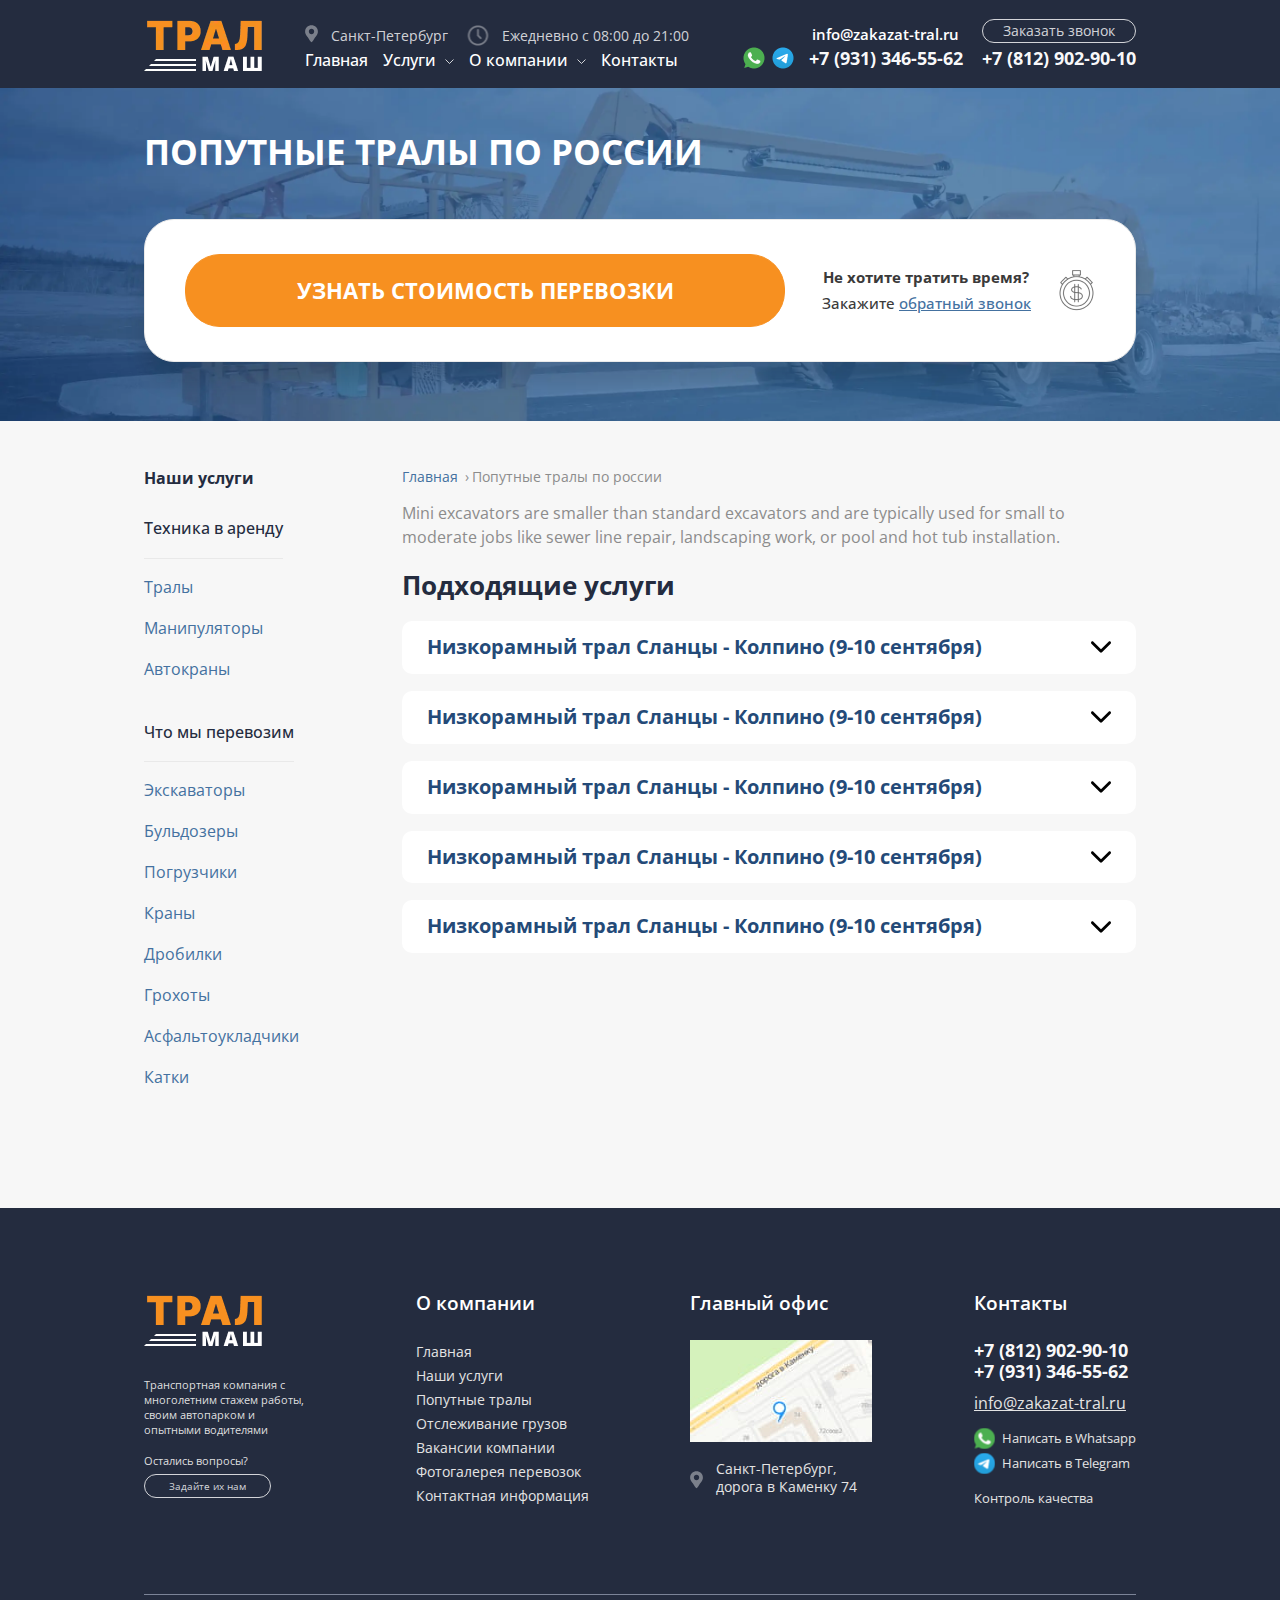
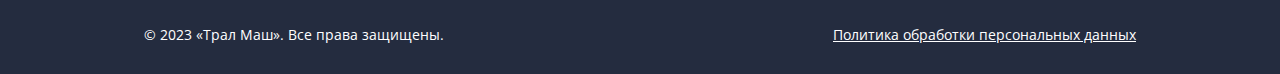
==== commit 86f8176c: "feat: change path" ====
--- a/pages/accordion.html
+++ b/pages/accordion.html
@@ -14,7 +14,7 @@
         <header class="header">
             <div class="container">
                 <div class="header__wrapper">
-                    <a href="/" class="header__logo">
+                    <a href="/tral-mash/" class="header__logo">
                         <picture>
                             <source srcset="../assets/image/logo991.webp" media="(max-width: 991px)" type="image/webp">
                             <source srcset="../assets/image/logo991.png" media="(max-width: 991px)" type="image/png">
@@ -33,54 +33,54 @@
                             <nav class="nav">
                                 <ul class="nav__items">
                                     <li class="nav__item" tabindex="0">
-                                        <a class="nav__link" href="/">Главная</a>
+                                        <a class="nav__link" href="/tral-mash/">Главная</a>
                                     </li>
                                     <li class="nav__item" tabindex="0">
                                         <span class="nav__item-dropdown">Услуги</span> 
                                         <div class="nav__item-dropdown__wrapper">
                                             <ul class="dropdown__items">
                                                 <li class="dropdown__item">
-                                                    <a href="/" class="dropdown__link">Аренда трала</a>
-                                                </li>
-                                                <li class="dropdown__item">
-                                                    <a href="/" class="dropdown__link">Аренда автокранов</a>
+                                                    <a href="/tral-mash/" class="dropdown__link">Аренда трала</a>
+                                                </li>
+                                                <li class="dropdown__item">
+                                                    <a href="/tral-mash/" class="dropdown__link">Аренда автокранов</a>
                                                 </li>
                                                 <li class="dropdown__item dropdown__item-icon">
                                                     <span class="dropdown__item-block">Перевозка спецтехники</span>
                                                     <div class="dropdown__item-block__wrapper">
                                                         <ul class="dropdown-inner__items">
                                                             <li class="dropdown-inner__item">
-                                                                <a href="/" class="dropdown-inner__link">Перевозка экскаваторов</a>
-                                                            </li>
-                                                            <li class="dropdown-inner__item">
-                                                                <a href="/" class="dropdown-inner__link">Перевозка бульдозеров</a>
-                                                            </li>
-                                                            <li class="dropdown-inner__item">
-                                                                <a href="/" class="dropdown-inner__link">Перевозка погрузчиков</a>
-                                                            </li>
-                                                            <li class="dropdown-inner__item">
-                                                                <a href="/" class="dropdown-inner__link">Перевозка кранов</a>
-                                                            </li>
-                                                            <li class="dropdown-inner__item">
-                                                                <a href="/" class="dropdown-inner__link">Перевозка дробилок</a>
-                                                            </li>
-                                                            <li class="dropdown-inner__item">
-                                                                <a href="/" class="dropdown-inner__link">Перевозка буровых</a>
-                                                            </li>
-                                                            <li class="dropdown-inner__item">
-                                                                <a href="/" class="dropdown-inner__link">Перевозка грохотов</a>
-                                                            </li>
-                                                            <li class="dropdown-inner__item">
-                                                                <a href="/" class="dropdown-inner__link">Перевозка асфальтоукладчиков</a>
-                                                            </li>
-                                                            <li class="dropdown-inner__item">
-                                                                <a href="/" class="dropdown-inner__link">Перевозка катков</a>
-                                                            </li>
-                                                            <li class="dropdown-inner__item">
-                                                                <a href="/" class="dropdown-inner__link">Перевозка дорожной техники</a>
-                                                            </li>
-                                                            <li class="dropdown-inner__item">
-                                                                <a href="/" class="dropdown-inner__link">Перевозка гусеничной техники</a>
+                                                                <a href="/tral-mash/" class="dropdown-inner__link">Перевозка экскаваторов</a>
+                                                            </li>
+                                                            <li class="dropdown-inner__item">
+                                                                <a href="/tral-mash/" class="dropdown-inner__link">Перевозка бульдозеров</a>
+                                                            </li>
+                                                            <li class="dropdown-inner__item">
+                                                                <a href="/tral-mash/" class="dropdown-inner__link">Перевозка погрузчиков</a>
+                                                            </li>
+                                                            <li class="dropdown-inner__item">
+                                                                <a href="/tral-mash/" class="dropdown-inner__link">Перевозка кранов</a>
+                                                            </li>
+                                                            <li class="dropdown-inner__item">
+                                                                <a href="/tral-mash/" class="dropdown-inner__link">Перевозка дробилок</a>
+                                                            </li>
+                                                            <li class="dropdown-inner__item">
+                                                                <a href="/tral-mash/" class="dropdown-inner__link">Перевозка буровых</a>
+                                                            </li>
+                                                            <li class="dropdown-inner__item">
+                                                                <a href="/tral-mash/" class="dropdown-inner__link">Перевозка грохотов</a>
+                                                            </li>
+                                                            <li class="dropdown-inner__item">
+                                                                <a href="/tral-mash/" class="dropdown-inner__link">Перевозка асфальтоукладчиков</a>
+                                                            </li>
+                                                            <li class="dropdown-inner__item">
+                                                                <a href="/tral-mash/" class="dropdown-inner__link">Перевозка катков</a>
+                                                            </li>
+                                                            <li class="dropdown-inner__item">
+                                                                <a href="/tral-mash/" class="dropdown-inner__link">Перевозка дорожной техники</a>
+                                                            </li>
+                                                            <li class="dropdown-inner__item">
+                                                                <a href="/tral-mash/" class="dropdown-inner__link">Перевозка гусеничной техники</a>
                                                             </li>
                                                         </ul>
                                                     </div>
@@ -90,22 +90,22 @@
                                                     <div class="dropdown__item-block__wrapper">
                                                         <ul class="dropdown-inner__items">
                                                             <li class="dropdown-inner__item">
-                                                                <a href="/" class="dropdown-inner__link">Перевозка трансформаторов</a>
-                                                            </li>
-                                                            <li class="dropdown-inner__item">
-                                                                <a href="/" class="dropdown-inner__link">Перевозка паровых котлов</a>
-                                                            </li>
-                                                            <li class="dropdown-inner__item">
-                                                                <a href="/" class="dropdown-inner__link">Перевозка мостовых балок</a>
-                                                            </li>
-                                                            <li class="dropdown-inner__item">
-                                                                <a href="/" class="dropdown-inner__link">Перевозка кабельных барабанов</a>
-                                                            </li>
-                                                            <li class="dropdown-inner__item">
-                                                                <a href="/" class="dropdown-inner__link">Перевозка труб большого диаметра</a>
-                                                            </li>
-                                                            <li class="dropdown-inner__item">
-                                                                <a href="/" class="dropdown-inner__link">Перевозка промышленного <br>оборудования</a>
+                                                                <a href="/tral-mash/" class="dropdown-inner__link">Перевозка трансформаторов</a>
+                                                            </li>
+                                                            <li class="dropdown-inner__item">
+                                                                <a href="/tral-mash/" class="dropdown-inner__link">Перевозка паровых котлов</a>
+                                                            </li>
+                                                            <li class="dropdown-inner__item">
+                                                                <a href="/tral-mash/" class="dropdown-inner__link">Перевозка мостовых балок</a>
+                                                            </li>
+                                                            <li class="dropdown-inner__item">
+                                                                <a href="/tral-mash/" class="dropdown-inner__link">Перевозка кабельных барабанов</a>
+                                                            </li>
+                                                            <li class="dropdown-inner__item">
+                                                                <a href="/tral-mash/" class="dropdown-inner__link">Перевозка труб большого диаметра</a>
+                                                            </li>
+                                                            <li class="dropdown-inner__item">
+                                                                <a href="/tral-mash/" class="dropdown-inner__link">Перевозка промышленного <br>оборудования</a>
                                                             </li>
                                                         </ul>
                                                     </div>
@@ -115,13 +115,13 @@
                                                     <div class="dropdown__item-block__wrapper">
                                                         <ul class="dropdown-inner__items">
                                                             <li class="dropdown-inner__item">
-                                                                <a href="/" class="dropdown-inner__link">Перевозка форвардеров</a>
-                                                            </li>
-                                                            <li class="dropdown-inner__item">
-                                                                <a href="/" class="dropdown-inner__link">Перевозка харвестеров</a>
-                                                            </li>
-                                                            <li class="dropdown-inner__item">
-                                                                <a href="/" class="dropdown-inner__link">Перевозка скиддеров</a>
+                                                                <a href="/tral-mash/" class="dropdown-inner__link">Перевозка форвардеров</a>
+                                                            </li>
+                                                            <li class="dropdown-inner__item">
+                                                                <a href="/tral-mash/" class="dropdown-inner__link">Перевозка харвестеров</a>
+                                                            </li>
+                                                            <li class="dropdown-inner__item">
+                                                                <a href="/tral-mash/" class="dropdown-inner__link">Перевозка скиддеров</a>
                                                             </li>
                                                         </ul>
                                                     </div>
@@ -131,10 +131,10 @@
                                                     <div class="dropdown__item-block__wrapper">
                                                         <ul class="dropdown-inner__items">
                                                             <li class="dropdown-inner__item">
-                                                                <a href="/" class="dropdown-inner__link">Перевозка тракторов</a>
-                                                            </li>
-                                                            <li class="dropdown-inner__item">
-                                                                <a href="/" class="dropdown-inner__link">Перевозка комбайнов</a>
+                                                                <a href="/tral-mash/" class="dropdown-inner__link">Перевозка тракторов</a>
+                                                            </li>
+                                                            <li class="dropdown-inner__item">
+                                                                <a href="/tral-mash/" class="dropdown-inner__link">Перевозка комбайнов</a>
                                                             </li>
                                                         </ul>
                                                     </div>
@@ -144,22 +144,22 @@
                                                     <div class="dropdown__item-block__wrapper">
                                                         <ul class="dropdown-inner__items">
                                                             <li class="dropdown-inner__item">
-                                                                <a href="/" class="dropdown-inner__link">Перевозка длинномерных грузов</a>
-                                                            </li>
-                                                            <li class="dropdown-inner__item">
-                                                                <a href="/" class="dropdown-inner__link">Перевозка тяжеловесных грузов</a>
-                                                            </li>
-                                                            <li class="dropdown-inner__item">
-                                                                <a href="/" class="dropdown-inner__link">Перевозка вертолетов</a>
-                                                            </li>
-                                                            <li class="dropdown-inner__item">
-                                                                <a href="/" class="dropdown-inner__link">Перевозка самолетов</a>
-                                                            </li>
-                                                            <li class="dropdown-inner__item">
-                                                                <a href="/" class="dropdown-inner__link">Перевозка военной техники</a>
-                                                            </li>
-                                                            <li class="dropdown-inner__item">
-                                                                <a href="/" class="dropdown-inner__link">Перевозка катеров и яхт</a>
+                                                                <a href="/tral-mash/" class="dropdown-inner__link">Перевозка длинномерных грузов</a>
+                                                            </li>
+                                                            <li class="dropdown-inner__item">
+                                                                <a href="/tral-mash/" class="dropdown-inner__link">Перевозка тяжеловесных грузов</a>
+                                                            </li>
+                                                            <li class="dropdown-inner__item">
+                                                                <a href="/tral-mash/" class="dropdown-inner__link">Перевозка вертолетов</a>
+                                                            </li>
+                                                            <li class="dropdown-inner__item">
+                                                                <a href="/tral-mash/" class="dropdown-inner__link">Перевозка самолетов</a>
+                                                            </li>
+                                                            <li class="dropdown-inner__item">
+                                                                <a href="/tral-mash/" class="dropdown-inner__link">Перевозка военной техники</a>
+                                                            </li>
+                                                            <li class="dropdown-inner__item">
+                                                                <a href="/tral-mash/" class="dropdown-inner__link">Перевозка катеров и яхт</a>
                                                             </li>
                                                         </ul>
                                                     </div>
@@ -169,13 +169,13 @@
                                                     <div class="dropdown__item-block__wrapper">
                                                         <ul class="dropdown-inner__items">
                                                             <li class="dropdown-inner__item">
-                                                                <a href="/" class="dropdown-inner__link">Перевозка металлических ферм</a>
-                                                            </li>
-                                                            <li class="dropdown-inner__item">
-                                                                <a href="/" class="dropdown-inner__link">Перевозка ЖБИ</a>
-                                                            </li>
-                                                            <li class="dropdown-inner__item">
-                                                                <a href="/" class="dropdown-inner__link">Перевозка мостовых балок</a>
+                                                                <a href="/tral-mash/" class="dropdown-inner__link">Перевозка металлических ферм</a>
+                                                            </li>
+                                                            <li class="dropdown-inner__item">
+                                                                <a href="/tral-mash/" class="dropdown-inner__link">Перевозка ЖБИ</a>
+                                                            </li>
+                                                            <li class="dropdown-inner__item">
+                                                                <a href="/tral-mash/" class="dropdown-inner__link">Перевозка мостовых балок</a>
                                                             </li>
                                                         </ul>
                                                     </div>
@@ -188,16 +188,16 @@
                                         <div class="nav__item-dropdown__wrapper">
                                             <ul class="dropdown__items">
                                                 <li class="dropdown__item">
-                                                    <a href="./pages/services.html" class="dropdown__link">Попутные тралы</a>
-                                                </li>
-                                                <li class="dropdown__item">
-                                                    <a href="./pages/accordion.html" class="dropdown__link">Отслеживание грузов</a>
-                                                </li>
-                                                <li class="dropdown__item">
-                                                    <a href="/" class="dropdown__link">Наши вакансии</a>
-                                                </li>
-                                                <li class="dropdown__item">
-                                                    <a href="/" class="dropdown__link">Фотогалерея</a>
+                                                    <a href="./services.html" class="dropdown__link">Попутные тралы</a>
+                                                </li>
+                                                <li class="dropdown__item">
+                                                    <a href="./accordion.html" class="dropdown__link">Отслеживание грузов</a>
+                                                </li>
+                                                <li class="dropdown__item">
+                                                    <a href="/tral-mash/" class="dropdown__link">Наши вакансии</a>
+                                                </li>
+                                                <li class="dropdown__item">
+                                                    <a href="/tral-mash/" class="dropdown__link">Фотогалерея</a>
                                                 </li>
                                             </ul>
                                         </div>
@@ -237,7 +237,7 @@
                             <div class="price__block">
                                 <p class="price__block-text">Не хотите тратить время?</p>
                                 <span class="price__block-order">Закажите 
-                                    <a class="price__block-callback" href="/">обратный звонок</a>
+                                    <a class="price__block-callback" href="/tral-mash/">обратный звонок</a>
                                 </span>
                             </div>
                             <div class="price__icon"></div>
@@ -250,7 +250,7 @@
                     <div class="breadcrumbs">
                         <ul class="breadcrumbs__items">
                             <li class="breadcrumbs__item">
-                                <a class="breadcrumbs__link" href="/">Главная</a>
+                                <a class="breadcrumbs__link" href="/tral-mash/">Главная</a>
                             </li>
                             <li class="breadcrumbs__item">Попутные тралы по россии</li>
                         </ul>
@@ -373,7 +373,7 @@
                 <div class="footer-up">
                     <div class="footer-up__question">
                         <div class="footer-up__question-logo">
-                            <img src="./assets/image/logo.png" alt="логотип" width="120" height="66">
+                            <img src="../assets/image/logo.png" alt="логотип" width="120" height="66">
                         </div>
                         <p class="footer-up__question-title">Транспортная компания с многолетним стажем работы, своим автопарком и опытными водителями</p>
                         <p class="footer-up__question-subtitle">Остались вопросы?</p>
@@ -383,25 +383,25 @@
                         <p class="footer-title">О компании</p>
                         <ul class="footer-up__company-items">
                             <li class="footer-up__company-item">
-                                <a href="/" class="footer-up__company-link">Главная</a>
-                            </li>
-                            <li class="footer-up__company-item">
-                                <a href="/" class="footer-up__company-link">Наши услуги</a>
-                            </li>
-                            <li class="footer-up__company-item">
-                                <a href="/" class="footer-up__company-link">Попутные тралы</a>
-                            </li>
-                            <li class="footer-up__company-item">
-                                <a href="/" class="footer-up__company-link">Отслеживание грузов</a>
-                            </li>
-                            <li class="footer-up__company-item">
-                                <a href="/" class="footer-up__company-link">Вакансии компании</a>
-                            </li>
-                            <li class="footer-up__company-item">
-                                <a href="/" class="footer-up__company-link">Фотогалерея перевозок</a>
-                            </li>
-                            <li class="footer-up__company-item">
-                                <a href="/" class="footer-up__company-link">Контактная информация</a>
+                                <a href="/tral-mash/" class="footer-up__company-link">Главная</a>
+                            </li>
+                            <li class="footer-up__company-item">
+                                <a href="/tral-mash/" class="footer-up__company-link">Наши услуги</a>
+                            </li>
+                            <li class="footer-up__company-item">
+                                <a href="/tral-mash/" class="footer-up__company-link">Попутные тралы</a>
+                            </li>
+                            <li class="footer-up__company-item">
+                                <a href="/tral-mash/" class="footer-up__company-link">Отслеживание грузов</a>
+                            </li>
+                            <li class="footer-up__company-item">
+                                <a href="/tral-mash/" class="footer-up__company-link">Вакансии компании</a>
+                            </li>
+                            <li class="footer-up__company-item">
+                                <a href="/tral-mash/" class="footer-up__company-link">Фотогалерея перевозок</a>
+                            </li>
+                            <li class="footer-up__company-item">
+                                <a href="/tral-mash/" class="footer-up__company-link">Контактная информация</a>
                             </li>
                         </ul>
                     </div>
@@ -427,20 +427,20 @@
                                 <a href="mailto:info@zakazat-tral.ru" class="footer-up__contacts-link--mail">info@zakazat-tral.ru</a>
                             </li>
                             <li class="footer-up__contacts-item">
-                                <a href="/" class="footer-up__contacts-link--wa">Написать в Whatsapp</a>
-                            </li>
-                            <li class="footer-up__contacts-item">
-                                <a href="/" class="footer-up__contacts-link--tg">Написать в Telegram</a>
-                            </li>
-                            <li class="footer-up__contacts-item">
-                                <a href="/" class="footer-up__contacts-link--control js-quality-control">Контроль качества</a>
+                                <a href="/tral-mash/" class="footer-up__contacts-link--wa">Написать в Whatsapp</a>
+                            </li>
+                            <li class="footer-up__contacts-item">
+                                <a href="/tral-mash/" class="footer-up__contacts-link--tg">Написать в Telegram</a>
+                            </li>
+                            <li class="footer-up__contacts-item">
+                                <a href="/tral-mash/" class="footer-up__contacts-link--control js-quality-control">Контроль качества</a>
                             </li>
                         </ul>
                     </div>
                 </div>
                 <div class="footer-down">
                     <p class="footer-down__date-rule">© 2023 «Трал Маш». Все права защищены.</p>
-                    <a class="footer-down__politics" href="/">
+                    <a class="footer-down__politics" href="/tral-mash/">
                             Политика обработки персональных данных
                     </a>
                 </div>
--- a/assets/style/lib.css
+++ b/assets/style/lib.css
@@ -144,7 +144,7 @@
  .noUi-connects.big {
   width: 100%;
   height: 100%;
-  background-image: url(./assets/image/icon/line-warning.svg);
+  background-image: url(../image/icon/line-warning.svg);
   background-size: 16px;
   background-size: contain;
  }
--- a/assets/style/style.css
+++ b/assets/style/style.css
@@ -131,7 +131,7 @@
     display: inline-flex;
     width: 13px;
     height: 18px;
-    background-image: url(/assets/image/icon/location.svg);
+    background-image: url(../image/icon/location.svg);
     background-position: center center;
     background-repeat: no-repeat;
     transform: translateY(2px) translateX(-13px);
@@ -156,7 +156,7 @@
     display: inline-flex;
     width: 22px;
     height: 22px;
-    background-image: url(/assets/image/icon/clock.png);
+    background-image: url(../image/icon/clock.png);
     background-position: center center;
     background-repeat: no-repeat;
     transform: translateY(5px) translateX(-13px);
@@ -193,7 +193,7 @@
     display: inline-block;
     width: 10px;
     height: 10px;
-    background-image: url(/assets/image/icon/arrow.svg);
+    background-image: url(../image/icon/arrow.svg);
     background-repeat: no-repeat;
     background-position: right center;
     transform: translateY(2px);
@@ -204,7 +204,7 @@
     display: inline-block;
     width: 10px;
     height: 10px;
-    background-image: url(/assets/image/icon/arrow.svg);
+    background-image: url(../image/icon/arrow.svg);
     background-repeat: no-repeat;
     background-position: right center;
     transform: translateY(2px);
@@ -363,7 +363,7 @@
     right: -21px;
     width: 20px;
     height: 21px;
-    background-image: url(/assets/image/icon/arrow.svg);
+    background-image: url(../image/icon/arrow.svg);
     background-repeat: no-repeat;
     background-position: center center;
     transform: rotate(270deg);
@@ -493,7 +493,7 @@
     }
 }
 .welcome.webp {
-    background-image: url(/assets/image/main.webp);
+    background-image: url(../image/main.webp);
     background-size: cover;
     background-position:center;
     background-repeat: no-repeat;
@@ -504,7 +504,7 @@
     justify-content: center;
 }
 .welcome.no-webp {
-    background-image: url(/assets/image/main.jpg);
+    background-image: url(../image/main.jpg);
     background-size: cover;
     background-position:center;
     background-repeat: no-repeat;
@@ -603,7 +603,7 @@
 }
 .price__icon {
     content: "";
-    background-image: url(/assets/image/icon/time.png);
+    background-image: url(../image/icon/time.png);
     background-position: 5px 0;
     background-size: cover;
     background-repeat: no-repeat;
@@ -855,7 +855,7 @@
 }
 .one-way__title-description {
     display: inline-block;
-    background-image: url(/assets/image/icon/info.svg);
+    background-image: url(../image/icon/info.svg);
     background-size: contain;
     width: 21px;
     height: 20px;
@@ -1147,7 +1147,7 @@
 }
 /* how-much */
 .how-much {
-    background-image: url(/assets/image/worker-overlay.jpg);
+    background-image: url(../image/worker-overlay.jpg);
     background-size: cover;
     background-position: center;
     background-repeat: no-repeat;
@@ -2052,7 +2052,7 @@
     display: inline-flex;
     width: 13px;
     height: 18px;
-    background-image: url(/assets/image/icon/location.svg);
+    background-image: url(../image/icon/location.svg);
     background-position: center center;
     background-repeat: no-repeat;
     transform: translateY(2px) translateX(-13px);
@@ -2117,7 +2117,7 @@
     display: inline-flex;
     width: 21px;
     height: 21px;
-    background-image: url(/assets/image/icon/whatsapp.png);
+    background-image: url(../image/icon/whatsapp.png);
     background-position: center center;
     background-repeat: no-repeat;
     margin-right: 7px;
@@ -2137,7 +2137,7 @@
     display: inline-flex;
     width: 21px;
     height: 21px;
-    background-image: url(/assets/image/icon/telegram.png);
+    background-image: url(../image/icon/telegram.png);
     background-position: center center;
     background-repeat: no-repeat;
     transition: 0.1s linear;
@@ -2158,7 +2158,7 @@
 }
 /* PAGE CONTACTS */
 .page-welcome {
-    background-image: url(/assets/image/main.jpg);
+    background-image: url(../image/main.jpg);
     background-size: cover;
     background-position:center;
     background-repeat: no-repeat;
@@ -2285,7 +2285,7 @@
     margin-right: 10px;
     content: "";
     display: inline-flex;
-    background-image: url(/assets/image/icon/flag.png);
+    background-image: url(../image/icon/flag.png);
     background-repeat: no-repeat;
     width: 24px;
     height: 24px;
@@ -2294,7 +2294,7 @@
     margin-right: 10px;
     content: "";
     display: inline-flex;
-    background-image: url(/assets/image/icon/address.png);
+    background-image: url(../image/icon/address.png);
     background-repeat: no-repeat;
     width: 24px;
     height: 28px;
@@ -2303,7 +2303,7 @@
     margin-right: 10px;
     content: "";
     display: inline-flex;
-    background-image: url(/assets/image/icon/metro.png);
+    background-image: url(../image/icon/metro.png);
     background-repeat: no-repeat;
     width: 24px;
     height: 24px;
@@ -2312,7 +2312,7 @@
     margin-right: 10px;
     content: "";
     display: inline-flex;
-    background-image: url(/assets/image/icon/metro.png);
+    background-image: url(../image/icon/metro.png);
     background-repeat: no-repeat;
     width: 24px;
     height: 24px;
@@ -2321,7 +2321,7 @@
     margin-right: 10px;
     content: "";
     display: inline-flex;
-    background-image: url(/assets/image/icon/clock-black.png);
+    background-image: url(../image/icon/clock-black.png);
     background-repeat: no-repeat;
     width: 24px;
     height: 24px;
@@ -2346,7 +2346,7 @@
     margin-right: 10px;
     content: "";
     display: inline-flex;
-    background-image: url(/assets/image/icon/call.png);
+    background-image: url(../image/icon/call.png);
     background-repeat: no-repeat;
     width: 24px;
     height: 24px;
@@ -2355,7 +2355,7 @@
     margin-right: 10px;
     content: "";
     display: inline-flex;
-    background-image: url(/assets/image/icon/whatsapp.png);
+    background-image: url(../image/icon/whatsapp.png);
     background-repeat: no-repeat;
     width: 24px;
     height: 28px;
@@ -2364,7 +2364,7 @@
     margin-right: 10px;
     content: "";
     display: inline-flex;
-    background-image: url(/assets/image/icon/telegram.png);
+    background-image: url(../image/icon/telegram.png);
     background-repeat: no-repeat;
     width: 24px;
     height: 24px;
@@ -2373,7 +2373,7 @@
     margin-right: 10px;
     content: "";
     display: inline-flex;
-    background-image: url(/assets/image/icon/mail.png);
+    background-image: url(../image/icon/mail.png);
     background-repeat: no-repeat;
     width: 24px;
     height: 24px;
@@ -2382,7 +2382,7 @@
     margin-right: 10px;
     content: "";
     display: inline-flex;
-    background-image: url(/assets/image/icon/guarantee.png);
+    background-image: url(../image/icon/guarantee.png);
     background-repeat: no-repeat;
     width: 24px;
     height: 24px;
